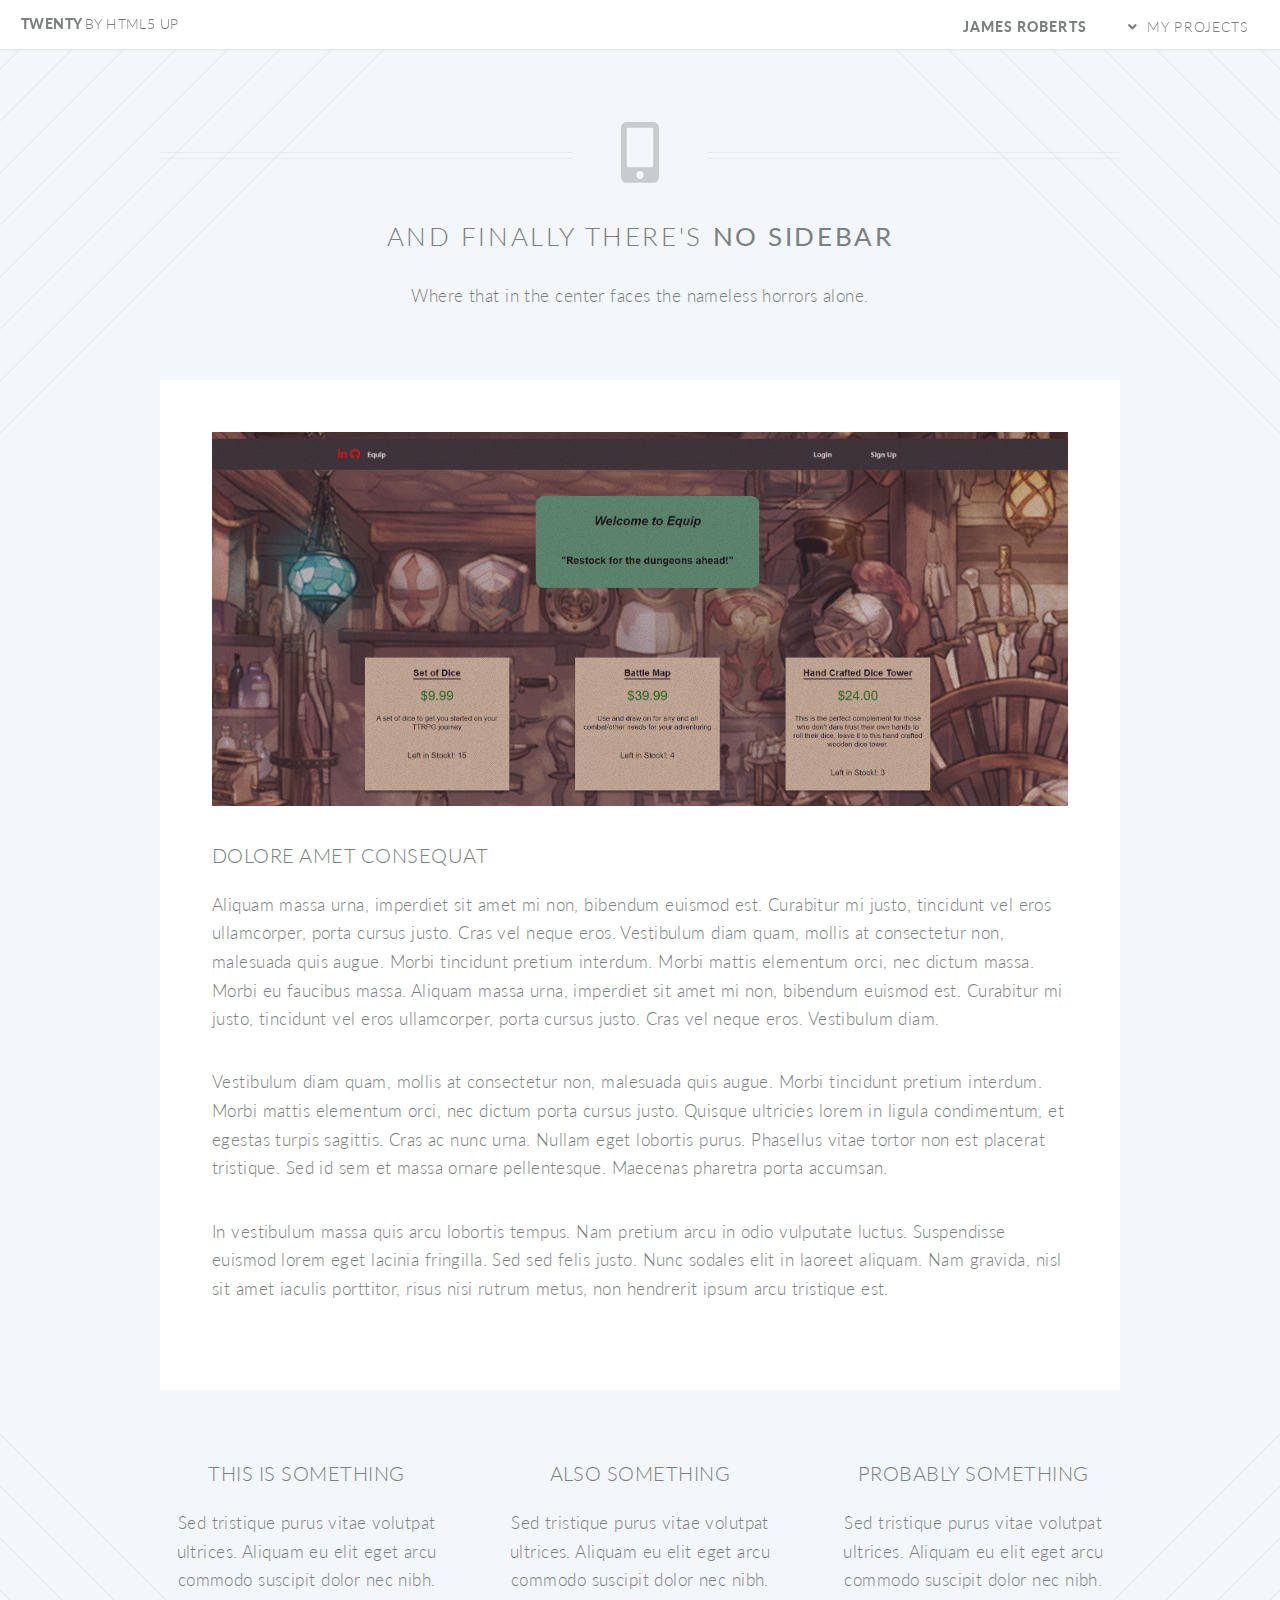
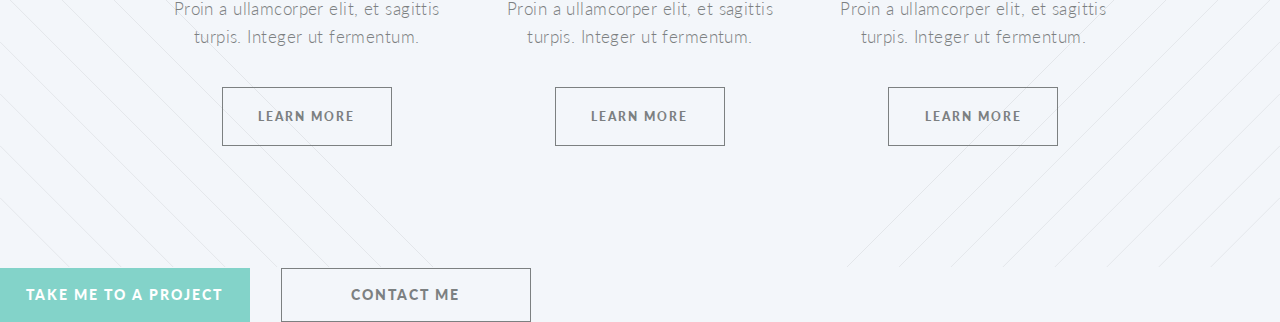
==== cinema.html @ b9b2fec4 "another page and one page info" ====
<!DOCTYPE HTML>
<!--
	Twenty by HTML5 UP
	html5up.net | @ajlkn
	Free for personal and commercial use under the CCA 3.0 license (html5up.net/license)
-->
<html>
	<head>
		<title>No Sidebar - Twenty by HTML5 UP</title>
		<meta charset="utf-8" />
		<meta name="viewport" content="width=device-width, initial-scale=1, user-scalable=no" />
		<link rel="stylesheet" href="assets/css/main.css" />
		<noscript><link rel="stylesheet" href="assets/css/noscript.css" /></noscript>
	</head>
	<body class="no-sidebar is-preload">
		<div id="page-wrapper">

			<!-- Header -->
				<header id="header">
					<h1 id="logo"><a href="index.html">Twenty <span>by HTML5 UP</span></a></h1>
					<nav id="nav">
						<ul>
							<li class="current"><a href="index.html">James Roberts</a></li>
							<li class="submenu">
								<a href="#">My Projects</a>
								<ul>
									<li><a href="left-sidebar.html">Single Origin</a></li>
									<li><a href="right-sidebar.html">TidyNote</a></li>
									<li><a href="no-sidebar.html">Equip</a></li>
                                    <li><a href="cinema.html">Cinema Screamings</a></li>
									<li><a href="contact.html">Contact Me</a></li>
									<li class="submenu">
										<a href="#">Coming Soon</a>
										<ul>
											<li><a href="#">Sabrmetrics Project</a></li>
											<li><a href="#">Mobile App</a></li>
										</ul>
									</li>
								</ul>
							</li>
						</ul>
					</nav>
				</header>

			<!-- Main -->
				<article id="main">

					<header class="special container">
						<span class="icon solid fa-mobile-alt"></span>
						<h2>And finally there's <strong>No Sidebar</strong></h2>
						<p>Where that in the center faces the nameless horrors alone.</p>
					</header>

					<!-- One -->
						<section class="wrapper style4 container">

							<!-- Content -->
								<div class="content">
									<section>
										<a href="#" class="image featured"><img src="images/EQ-GETALL.PNG" alt="" /></a>
										<header>
											<h3>Dolore Amet Consequat</h3>
										</header>
										<p>Aliquam massa urna, imperdiet sit amet mi non, bibendum euismod est. Curabitur mi justo, tincidunt vel eros ullamcorper, porta cursus justo. Cras vel neque eros. Vestibulum diam quam, mollis at consectetur non, malesuada quis augue. Morbi tincidunt pretium interdum. Morbi mattis elementum orci, nec dictum massa. Morbi eu faucibus massa. Aliquam massa urna, imperdiet sit amet mi non, bibendum euismod est. Curabitur mi justo, tincidunt vel eros ullamcorper, porta cursus justo. Cras vel neque eros. Vestibulum diam.</p>
										<p>Vestibulum diam quam, mollis at consectetur non, malesuada quis augue. Morbi tincidunt pretium interdum. Morbi mattis elementum orci, nec dictum porta cursus justo. Quisque ultricies lorem in ligula condimentum, et egestas turpis sagittis. Cras ac nunc urna. Nullam eget lobortis purus. Phasellus vitae tortor non est placerat tristique. Sed id sem et massa ornare pellentesque. Maecenas pharetra porta accumsan. </p>
										<p>In vestibulum massa quis arcu lobortis tempus. Nam pretium arcu in odio vulputate luctus. Suspendisse euismod lorem eget lacinia fringilla. Sed sed felis justo. Nunc sodales elit in laoreet aliquam. Nam gravida, nisl sit amet iaculis porttitor, risus nisi rutrum metus, non hendrerit ipsum arcu tristique est.</p>
									</section>
								</div>

						</section>

					<!-- Two -->
						<section class="wrapper style1 container special">
							<div class="row">
								<div class="col-4 col-12-narrower">

									<section>
										<header>
											<h3>This is Something</h3>
										</header>
										<p>Sed tristique purus vitae volutpat ultrices. Aliquam eu elit eget arcu commodo suscipit dolor nec nibh. Proin a ullamcorper elit, et sagittis turpis. Integer ut fermentum.</p>
										<footer>
											<ul class="buttons">
												<li><a href="#" class="button small">Learn More</a></li>
											</ul>
										</footer>
									</section>

								</div>
								<div class="col-4 col-12-narrower">

									<section>
										<header>
											<h3>Also Something</h3>
										</header>
										<p>Sed tristique purus vitae volutpat ultrices. Aliquam eu elit eget arcu commodo suscipit dolor nec nibh. Proin a ullamcorper elit, et sagittis turpis. Integer ut fermentum.</p>
										<footer>
											<ul class="buttons">
												<li><a href="#" class="button small">Learn More</a></li>
											</ul>
										</footer>
									</section>

								</div>
								<div class="col-4 col-12-narrower">

									<section>
										<header>
											<h3>Probably Something</h3>
										</header>
										<p>Sed tristique purus vitae volutpat ultrices. Aliquam eu elit eget arcu commodo suscipit dolor nec nibh. Proin a ullamcorper elit, et sagittis turpis. Integer ut fermentum.</p>
										<footer>
											<ul class="buttons">
												<li><a href="#" class="button small">Learn More</a></li>
											</ul>
										</footer>
									</section>

								</div>
							</div>
						</section>

				</article>

			<!-- Footer -->
			<footer>
				<ul class="buttons">
					<li><a href="left-sidebar.html" class="button primary">Take Me To A Project</a></li>
					<li><a href="contact.html" class="button">Contact Me</a></li>
				</ul>
			</footer>

		</div>

		<!-- Scripts -->
			<script src="assets/js/jquery.min.js"></script>
			<script src="assets/js/jquery.dropotron.min.js"></script>
			<script src="assets/js/jquery.scrolly.min.js"></script>
			<script src="assets/js/jquery.scrollgress.min.js"></script>
			<script src="assets/js/jquery.scrollex.min.js"></script>
			<script src="assets/js/browser.min.js"></script>
			<script src="assets/js/breakpoints.min.js"></script>
			<script src="assets/js/util.js"></script>
			<script src="assets/js/main.js"></script>

	</body>
</html>
---- assets/css/main.css ----
@import url("fontawesome-all.min.css");
@import url("https://fonts.googleapis.com/css?family=Lato:300,400,900");

/*
	Twenty by HTML5 UP
	html5up.net | @ajlkn
	Free for personal and commercial use under the CCA 3.0 license (html5up.net/license)
*/

html, body, div, span, applet, object,
iframe, h1, h2, h3, h4, h5, h6, p, blockquote,
pre, a, abbr, acronym, address, big, cite,
code, del, dfn, em, img, ins, kbd, q, s, samp,
small, strike, strong, sub, sup, tt, var, b,
u, i, center, dl, dt, dd, ol, ul, li, fieldset,
form, label, legend, table, caption, tbody,
tfoot, thead, tr, th, td, article, aside,
canvas, details, embed, figure, figcaption,
footer, header, hgroup, menu, nav, output, ruby,
section, summary, time, mark, audio, video {
	margin: 0;
	padding: 0;
	border: 0;
	font-size: 100%;
	font: inherit;
	vertical-align: baseline;}

article, aside, details, figcaption, figure,
footer, header, hgroup, menu, nav, section {
	display: block;}

body {
	line-height: 1;
}

ol, ul {
	list-style: none;
}

blockquote, q {
	quotes: none;
}

	blockquote:before, blockquote:after, q:before, q:after {
		content: '';
		content: none;
	}

table {
	border-collapse: collapse;
	border-spacing: 0;
}

body {
	-webkit-text-size-adjust: none;
}

mark {
	background-color: transparent;
	color: inherit;
}

input::-moz-focus-inner {
	border: 0;
	padding: 0;
}

input, select, textarea {
	-moz-appearance: none;
	-webkit-appearance: none;
	-ms-appearance: none;
	appearance: none;
}

/* Basic */

	html {
		box-sizing: border-box;
	}

	*, *:before, *:after {
		box-sizing: inherit;
	}

	body {
		background: #f3f6fa;
	}

		body.is-preload *, body.is-preload *:before, body.is-preload *:after {
			-moz-animation: none !important;
			-webkit-animation: none !important;
			-ms-animation: none !important;
			animation: none !important;
			-moz-transition: none !important;
			-webkit-transition: none !important;
			-ms-transition: none !important;
			transition: none !important;
		}

	body, input, select, textarea {
		color: #7c8081;
		font-family: 'Lato', sans-serif;
		font-size: 15pt;
		font-weight: 300;
		letter-spacing: 0.025em;
		line-height: 1.75em;
	}

	a {
		-moz-transition: color 0.2s ease-in-out, border-color 0.2s ease-in-out, background-color 0.2s ease-in-out;
		-webkit-transition: color 0.2s ease-in-out, border-color 0.2s ease-in-out, background-color 0.2s ease-in-out;
		-ms-transition: color 0.2s ease-in-out, border-color 0.2s ease-in-out, background-color 0.2s ease-in-out;
		transition: color 0.2s ease-in-out, border-color 0.2s ease-in-out, background-color 0.2s ease-in-out;
		color: #3fb1a3;
		text-decoration: none;
		border-bottom: dotted 1px;
	}

		a:hover {
			border-bottom-color: transparent;
		}

	strong, b {
		font-weight: 400;
	}

	p, ul, ol, dl, table, blockquote {
		margin: 0 0 2em 0;
	}

	h1, h2, h3, h4, h5, h6 {
		color: inherit;
		font-weight: 300;
		line-height: 1.75em;
		margin-bottom: 1em;
		text-transform: uppercase;
	}

		h1 a, h2 a, h3 a, h4 a, h5 a, h6 a {
			color: inherit;
			text-decoration: none;
			border: 0;
		}

	h2 {
		font-size: 1.5em;
		letter-spacing: 0.1em;
	}

	h3 {
		font-size: 1.15em;
		letter-spacing: 0.025em;
	}

	sub {
		font-size: 0.8em;
		position: relative;
		top: 0.5em;
	}

	sup {
		font-size: 0.8em;
		position: relative;
		top: -0.5em;
	}

	hr {
		border-top: solid 1px rgba(124, 128, 129, 0.2);
		border: 0;
		margin-bottom: 1.5em;
	}

	blockquote {
		border-left: solid 0.5em rgba(124, 128, 129, 0.2);
		font-style: italic;
		padding: 1em 0 1em 2em;
	}

/* Container */

	.container {
		margin: 0 auto;
		max-width: 100%;
		width: 1400px;
	}

		.container.medium {
			width: 1050px;
		}

		@media screen and (max-width: 1680px) {

			.container {
				width: 1200px;
			}

				.container.medium {
					width: 900px;
				}

		}

		@media screen and (max-width: 1280px) {

			.container {
				width: 960px;
			}

				.container.medium {
					width: 735px;
				}

		}

		@media screen and (max-width: 980px) {

			.container {
				width: 95%;
			}

				.container.medium {
					width: 71.25%;
				}

		}

		@media screen and (max-width: 840px) {

			.container {
				width: 95%;
			}

				.container.medium {
					width: 95%;
				}

		}

		@media screen and (max-width: 736px) {

			.container {
				width: 100%;
			}

				.container.medium {
					width: 100%;
				}

		}

/* Row */

	.row {
		display: flex;
		flex-wrap: wrap;
		box-sizing: border-box;
		align-items: stretch;
	}

		.row > * {
			box-sizing: border-box;
		}

		.row.gtr-uniform > * > :last-child {
			margin-bottom: 0;
		}

		.row.aln-left {
			justify-content: flex-start;
		}

		.row.aln-center {
			justify-content: center;
		}

		.row.aln-right {
			justify-content: flex-end;
		}

		.row.aln-top {
			align-items: flex-start;
		}

		.row.aln-middle {
			align-items: center;
		}

		.row.aln-bottom {
			align-items: flex-end;
		}

		.row > .imp {
			order: -1;
		}

		.row > .col-1 {
			width: 8.33333%;
		}

		.row > .off-1 {
			margin-left: 8.33333%;
		}

		.row > .col-2 {
			width: 16.66667%;
		}

		.row > .off-2 {
			margin-left: 16.66667%;
		}

		.row > .col-3 {
			width: 25%;
		}

		.row > .off-3 {
			margin-left: 25%;
		}

		.row > .col-4 {
			width: 33.33333%;
		}

		.row > .off-4 {
			margin-left: 33.33333%;
		}

		.row > .col-5 {
			width: 41.66667%;
		}

		.row > .off-5 {
			margin-left: 41.66667%;
		}

		.row > .col-6 {
			width: 50%;
		}

		.row > .off-6 {
			margin-left: 50%;
		}

		.row > .col-7 {
			width: 58.33333%;
		}

		.row > .off-7 {
			margin-left: 58.33333%;
		}

		.row > .col-8 {
			width: 66.66667%;
		}

		.row > .off-8 {
			margin-left: 66.66667%;
		}

		.row > .col-9 {
			width: 75%;
		}

		.row > .off-9 {
			margin-left: 75%;
		}

		.row > .col-10 {
			width: 83.33333%;
		}

		.row > .off-10 {
			margin-left: 83.33333%;
		}

		.row > .col-11 {
			width: 91.66667%;
		}

		.row > .off-11 {
			margin-left: 91.66667%;
		}

		.row > .col-12 {
			width: 100%;
		}

		.row > .off-12 {
			margin-left: 100%;
		}

		.row.gtr-0 {
			margin-top: 0px;
			margin-left: 0px;
		}

			.row.gtr-0 > * {
				padding: 0px 0 0 0px;
			}

			.row.gtr-0.gtr-uniform {
				margin-top: 0px;
			}

				.row.gtr-0.gtr-uniform > * {
					padding-top: 0px;
				}

		.row.gtr-25 {
			margin-top: -12.5px;
			margin-left: -12.5px;
		}

			.row.gtr-25 > * {
				padding: 12.5px 0 0 12.5px;
			}

			.row.gtr-25.gtr-uniform {
				margin-top: -12.5px;
			}

				.row.gtr-25.gtr-uniform > * {
					padding-top: 12.5px;
				}

		.row.gtr-50 {
			margin-top: -25px;
			margin-left: -25px;
		}

			.row.gtr-50 > * {
				padding: 25px 0 0 25px;
			}

			.row.gtr-50.gtr-uniform {
				margin-top: -25px;
			}

				.row.gtr-50.gtr-uniform > * {
					padding-top: 25px;
				}

		.row {
			margin-top: -50px;
			margin-left: -50px;
		}

			.row > * {
				padding: 50px 0 0 50px;
			}

			.row.gtr-uniform {
				margin-top: -50px;
			}

				.row.gtr-uniform > * {
					padding-top: 50px;
				}

		.row.gtr-150 {
			margin-top: -75px;
			margin-left: -75px;
		}

			.row.gtr-150 > * {
				padding: 75px 0 0 75px;
			}

			.row.gtr-150.gtr-uniform {
				margin-top: -75px;
			}

				.row.gtr-150.gtr-uniform > * {
					padding-top: 75px;
				}

		.row.gtr-200 {
			margin-top: -100px;
			margin-left: -100px;
		}

			.row.gtr-200 > * {
				padding: 100px 0 0 100px;
			}

			.row.gtr-200.gtr-uniform {
				margin-top: -100px;
			}

				.row.gtr-200.gtr-uniform > * {
					padding-top: 100px;
				}

		@media screen and (max-width: 1680px) {

			.row {
				display: flex;
				flex-wrap: wrap;
				box-sizing: border-box;
				align-items: stretch;
			}

				.row > * {
					box-sizing: border-box;
				}

				.row.gtr-uniform > * > :last-child {
					margin-bottom: 0;
				}

				.row.aln-left {
					justify-content: flex-start;
				}

				.row.aln-center {
					justify-content: center;
				}

				.row.aln-right {
					justify-content: flex-end;
				}

				.row.aln-top {
					align-items: flex-start;
				}

				.row.aln-middle {
					align-items: center;
				}

				.row.aln-bottom {
					align-items: flex-end;
				}

				.row > .imp-wide {
					order: -1;
				}

				.row > .col-1-wide {
					width: 8.33333%;
				}

				.row > .off-1-wide {
					margin-left: 8.33333%;
				}

				.row > .col-2-wide {
					width: 16.66667%;
				}

				.row > .off-2-wide {
					margin-left: 16.66667%;
				}

				.row > .col-3-wide {
					width: 25%;
				}

				.row > .off-3-wide {
					margin-left: 25%;
				}

				.row > .col-4-wide {
					width: 33.33333%;
				}

				.row > .off-4-wide {
					margin-left: 33.33333%;
				}

				.row > .col-5-wide {
					width: 41.66667%;
				}

				.row > .off-5-wide {
					margin-left: 41.66667%;
				}

				.row > .col-6-wide {
					width: 50%;
				}

				.row > .off-6-wide {
					margin-left: 50%;
				}

				.row > .col-7-wide {
					width: 58.33333%;
				}

				.row > .off-7-wide {
					margin-left: 58.33333%;
				}

				.row > .col-8-wide {
					width: 66.66667%;
				}

				.row > .off-8-wide {
					margin-left: 66.66667%;
				}

				.row > .col-9-wide {
					width: 75%;
				}

				.row > .off-9-wide {
					margin-left: 75%;
				}

				.row > .col-10-wide {
					width: 83.33333%;
				}

				.row > .off-10-wide {
					margin-left: 83.33333%;
				}

				.row > .col-11-wide {
					width: 91.66667%;
				}

				.row > .off-11-wide {
					margin-left: 91.66667%;
				}

				.row > .col-12-wide {
					width: 100%;
				}

				.row > .off-12-wide {
					margin-left: 100%;
				}

				.row.gtr-0 {
					margin-top: 0px;
					margin-left: 0px;
				}

					.row.gtr-0 > * {
						padding: 0px 0 0 0px;
					}

					.row.gtr-0.gtr-uniform {
						margin-top: 0px;
					}

						.row.gtr-0.gtr-uniform > * {
							padding-top: 0px;
						}

				.row.gtr-25 {
					margin-top: -10px;
					margin-left: -10px;
				}

					.row.gtr-25 > * {
						padding: 10px 0 0 10px;
					}

					.row.gtr-25.gtr-uniform {
						margin-top: -10px;
					}

						.row.gtr-25.gtr-uniform > * {
							padding-top: 10px;
						}

				.row.gtr-50 {
					margin-top: -20px;
					margin-left: -20px;
				}

					.row.gtr-50 > * {
						padding: 20px 0 0 20px;
					}

					.row.gtr-50.gtr-uniform {
						margin-top: -20px;
					}

						.row.gtr-50.gtr-uniform > * {
							padding-top: 20px;
						}

				.row {
					margin-top: -40px;
					margin-left: -40px;
				}

					.row > * {
						padding: 40px 0 0 40px;
					}

					.row.gtr-uniform {
						margin-top: -40px;
					}

						.row.gtr-uniform > * {
							padding-top: 40px;
						}

				.row.gtr-150 {
					margin-top: -60px;
					margin-left: -60px;
				}

					.row.gtr-150 > * {
						padding: 60px 0 0 60px;
					}

					.row.gtr-150.gtr-uniform {
						margin-top: -60px;
					}

						.row.gtr-150.gtr-uniform > * {
							padding-top: 60px;
						}

				.row.gtr-200 {
					margin-top: -80px;
					margin-left: -80px;
				}

					.row.gtr-200 > * {
						padding: 80px 0 0 80px;
					}

					.row.gtr-200.gtr-uniform {
						margin-top: -80px;
					}

						.row.gtr-200.gtr-uniform > * {
							padding-top: 80px;
						}

		}

		@media screen and (max-width: 1280px) {

			.row {
				display: flex;
				flex-wrap: wrap;
				box-sizing: border-box;
				align-items: stretch;
			}

				.row > * {
					box-sizing: border-box;
				}

				.row.gtr-uniform > * > :last-child {
					margin-bottom: 0;
				}

				.row.aln-left {
					justify-content: flex-start;
				}

				.row.aln-center {
					justify-content: center;
				}

				.row.aln-right {
					justify-content: flex-end;
				}

				.row.aln-top {
					align-items: flex-start;
				}

				.row.aln-middle {
					align-items: center;
				}

				.row.aln-bottom {
					align-items: flex-end;
				}

				.row > .imp-normal {
					order: -1;
				}

				.row > .col-1-normal {
					width: 8.33333%;
				}

				.row > .off-1-normal {
					margin-left: 8.33333%;
				}

				.row > .col-2-normal {
					width: 16.66667%;
				}

				.row > .off-2-normal {
					margin-left: 16.66667%;
				}

				.row > .col-3-normal {
					width: 25%;
				}

				.row > .off-3-normal {
					margin-left: 25%;
				}

				.row > .col-4-normal {
					width: 33.33333%;
				}

				.row > .off-4-normal {
					margin-left: 33.33333%;
				}

				.row > .col-5-normal {
					width: 41.66667%;
				}

				.row > .off-5-normal {
					margin-left: 41.66667%;
				}

				.row > .col-6-normal {
					width: 50%;
				}

				.row > .off-6-normal {
					margin-left: 50%;
				}

				.row > .col-7-normal {
					width: 58.33333%;
				}

				.row > .off-7-normal {
					margin-left: 58.33333%;
				}

				.row > .col-8-normal {
					width: 66.66667%;
				}

				.row > .off-8-normal {
					margin-left: 66.66667%;
				}

				.row > .col-9-normal {
					width: 75%;
				}

				.row > .off-9-normal {
					margin-left: 75%;
				}

				.row > .col-10-normal {
					width: 83.33333%;
				}

				.row > .off-10-normal {
					margin-left: 83.33333%;
				}

				.row > .col-11-normal {
					width: 91.66667%;
				}

				.row > .off-11-normal {
					margin-left: 91.66667%;
				}

				.row > .col-12-normal {
					width: 100%;
				}

				.row > .off-12-normal {
					margin-left: 100%;
				}

				.row.gtr-0 {
					margin-top: 0px;
					margin-left: 0px;
				}

					.row.gtr-0 > * {
						padding: 0px 0 0 0px;
					}

					.row.gtr-0.gtr-uniform {
						margin-top: 0px;
					}

						.row.gtr-0.gtr-uniform > * {
							padding-top: 0px;
						}

				.row.gtr-25 {
					margin-top: -10px;
					margin-left: -10px;
				}

					.row.gtr-25 > * {
						padding: 10px 0 0 10px;
					}

					.row.gtr-25.gtr-uniform {
						margin-top: -10px;
					}

						.row.gtr-25.gtr-uniform > * {
							padding-top: 10px;
						}

				.row.gtr-50 {
					margin-top: -20px;
					margin-left: -20px;
				}

					.row.gtr-50 > * {
						padding: 20px 0 0 20px;
					}

					.row.gtr-50.gtr-uniform {
						margin-top: -20px;
					}

						.row.gtr-50.gtr-uniform > * {
							padding-top: 20px;
						}

				.row {
					margin-top: -40px;
					margin-left: -40px;
				}

					.row > * {
						padding: 40px 0 0 40px;
					}

					.row.gtr-uniform {
						margin-top: -40px;
					}

						.row.gtr-uniform > * {
							padding-top: 40px;
						}

				.row.gtr-150 {
					margin-top: -60px;
					margin-left: -60px;
				}

					.row.gtr-150 > * {
						padding: 60px 0 0 60px;
					}

					.row.gtr-150.gtr-uniform {
						margin-top: -60px;
					}

						.row.gtr-150.gtr-uniform > * {
							padding-top: 60px;
						}

				.row.gtr-200 {
					margin-top: -80px;
					margin-left: -80px;
				}

					.row.gtr-200 > * {
						padding: 80px 0 0 80px;
					}

					.row.gtr-200.gtr-uniform {
						margin-top: -80px;
					}

						.row.gtr-200.gtr-uniform > * {
							padding-top: 80px;
						}

		}

		@media screen and (max-width: 980px) {

			.row {
				display: flex;
				flex-wrap: wrap;
				box-sizing: border-box;
				align-items: stretch;
			}

				.row > * {
					box-sizing: border-box;
				}

				.row.gtr-uniform > * > :last-child {
					margin-bottom: 0;
				}

				.row.aln-left {
					justify-content: flex-start;
				}

				.row.aln-center {
					justify-content: center;
				}

				.row.aln-right {
					justify-content: flex-end;
				}

				.row.aln-top {
					align-items: flex-start;
				}

				.row.aln-middle {
					align-items: center;
				}

				.row.aln-bottom {
					align-items: flex-end;
				}

				.row > .imp-narrow {
					order: -1;
				}

				.row > .col-1-narrow {
					width: 8.33333%;
				}

				.row > .off-1-narrow {
					margin-left: 8.33333%;
				}

				.row > .col-2-narrow {
					width: 16.66667%;
				}

				.row > .off-2-narrow {
					margin-left: 16.66667%;
				}

				.row > .col-3-narrow {
					width: 25%;
				}

				.row > .off-3-narrow {
					margin-left: 25%;
				}

				.row > .col-4-narrow {
					width: 33.33333%;
				}

				.row > .off-4-narrow {
					margin-left: 33.33333%;
				}

				.row > .col-5-narrow {
					width: 41.66667%;
				}

				.row > .off-5-narrow {
					margin-left: 41.66667%;
				}

				.row > .col-6-narrow {
					width: 50%;
				}

				.row > .off-6-narrow {
					margin-left: 50%;
				}

				.row > .col-7-narrow {
					width: 58.33333%;
				}

				.row > .off-7-narrow {
					margin-left: 58.33333%;
				}

				.row > .col-8-narrow {
					width: 66.66667%;
				}

				.row > .off-8-narrow {
					margin-left: 66.66667%;
				}

				.row > .col-9-narrow {
					width: 75%;
				}

				.row > .off-9-narrow {
					margin-left: 75%;
				}

				.row > .col-10-narrow {
					width: 83.33333%;
				}

				.row > .off-10-narrow {
					margin-left: 83.33333%;
				}

				.row > .col-11-narrow {
					width: 91.66667%;
				}

				.row > .off-11-narrow {
					margin-left: 91.66667%;
				}

				.row > .col-12-narrow {
					width: 100%;
				}

				.row > .off-12-narrow {
					margin-left: 100%;
				}

				.row.gtr-0 {
					margin-top: 0px;
					margin-left: 0px;
				}

					.row.gtr-0 > * {
						padding: 0px 0 0 0px;
					}

					.row.gtr-0.gtr-uniform {
						margin-top: 0px;
					}

						.row.gtr-0.gtr-uniform > * {
							padding-top: 0px;
						}

				.row.gtr-25 {
					margin-top: -7.5px;
					margin-left: -7.5px;
				}

					.row.gtr-25 > * {
						padding: 7.5px 0 0 7.5px;
					}

					.row.gtr-25.gtr-uniform {
						margin-top: -7.5px;
					}

						.row.gtr-25.gtr-uniform > * {
							padding-top: 7.5px;
						}

				.row.gtr-50 {
					margin-top: -15px;
					margin-left: -15px;
				}

					.row.gtr-50 > * {
						padding: 15px 0 0 15px;
					}

					.row.gtr-50.gtr-uniform {
						margin-top: -15px;
					}

						.row.gtr-50.gtr-uniform > * {
							padding-top: 15px;
						}

				.row {
					margin-top: -30px;
					margin-left: -30px;
				}

					.row > * {
						padding: 30px 0 0 30px;
					}

					.row.gtr-uniform {
						margin-top: -30px;
					}

						.row.gtr-uniform > * {
							padding-top: 30px;
						}

				.row.gtr-150 {
					margin-top: -45px;
					margin-left: -45px;
				}

					.row.gtr-150 > * {
						padding: 45px 0 0 45px;
					}

					.row.gtr-150.gtr-uniform {
						margin-top: -45px;
					}

						.row.gtr-150.gtr-uniform > * {
							padding-top: 45px;
						}

				.row.gtr-200 {
					margin-top: -60px;
					margin-left: -60px;
				}

					.row.gtr-200 > * {
						padding: 60px 0 0 60px;
					}

					.row.gtr-200.gtr-uniform {
						margin-top: -60px;
					}

						.row.gtr-200.gtr-uniform > * {
							padding-top: 60px;
						}

		}

		@media screen and (max-width: 840px) {

			.row {
				display: flex;
				flex-wrap: wrap;
				box-sizing: border-box;
				align-items: stretch;
			}

				.row > * {
					box-sizing: border-box;
				}

				.row.gtr-uniform > * > :last-child {
					margin-bottom: 0;
				}

				.row.aln-left {
					justify-content: flex-start;
				}

				.row.aln-center {
					justify-content: center;
				}

				.row.aln-right {
					justify-content: flex-end;
				}

				.row.aln-top {
					align-items: flex-start;
				}

				.row.aln-middle {
					align-items: center;
				}

				.row.aln-bottom {
					align-items: flex-end;
				}

				.row > .imp-narrower {
					order: -1;
				}

				.row > .col-1-narrower {
					width: 8.33333%;
				}

				.row > .off-1-narrower {
					margin-left: 8.33333%;
				}

				.row > .col-2-narrower {
					width: 16.66667%;
				}

				.row > .off-2-narrower {
					margin-left: 16.66667%;
				}

				.row > .col-3-narrower {
					width: 25%;
				}

				.row > .off-3-narrower {
					margin-left: 25%;
				}

				.row > .col-4-narrower {
					width: 33.33333%;
				}

				.row > .off-4-narrower {
					margin-left: 33.33333%;
				}

				.row > .col-5-narrower {
					width: 41.66667%;
				}

				.row > .off-5-narrower {
					margin-left: 41.66667%;
				}

				.row > .col-6-narrower {
					width: 50%;
				}

				.row > .off-6-narrower {
					margin-left: 50%;
				}

				.row > .col-7-narrower {
					width: 58.33333%;
				}

				.row > .off-7-narrower {
					margin-left: 58.33333%;
				}

				.row > .col-8-narrower {
					width: 66.66667%;
				}

				.row > .off-8-narrower {
					margin-left: 66.66667%;
				}

				.row > .col-9-narrower {
					width: 75%;
				}

				.row > .off-9-narrower {
					margin-left: 75%;
				}

				.row > .col-10-narrower {
					width: 83.33333%;
				}

				.row > .off-10-narrower {
					margin-left: 83.33333%;
				}

				.row > .col-11-narrower {
					width: 91.66667%;
				}

				.row > .off-11-narrower {
					margin-left: 91.66667%;
				}

				.row > .col-12-narrower {
					width: 100%;
				}

				.row > .off-12-narrower {
					margin-left: 100%;
				}

				.row.gtr-0 {
					margin-top: 0px;
					margin-left: 0px;
				}

					.row.gtr-0 > * {
						padding: 0px 0 0 0px;
					}

					.row.gtr-0.gtr-uniform {
						margin-top: 0px;
					}

						.row.gtr-0.gtr-uniform > * {
							padding-top: 0px;
						}

				.row.gtr-25 {
					margin-top: -7.5px;
					margin-left: -7.5px;
				}

					.row.gtr-25 > * {
						padding: 7.5px 0 0 7.5px;
					}

					.row.gtr-25.gtr-uniform {
						margin-top: -7.5px;
					}

						.row.gtr-25.gtr-uniform > * {
							padding-top: 7.5px;
						}

				.row.gtr-50 {
					margin-top: -15px;
					margin-left: -15px;
				}

					.row.gtr-50 > * {
						padding: 15px 0 0 15px;
					}

					.row.gtr-50.gtr-uniform {
						margin-top: -15px;
					}

						.row.gtr-50.gtr-uniform > * {
							padding-top: 15px;
						}

				.row {
					margin-top: -30px;
					margin-left: -30px;
				}

					.row > * {
						padding: 30px 0 0 30px;
					}

					.row.gtr-uniform {
						margin-top: -30px;
					}

						.row.gtr-uniform > * {
							padding-top: 30px;
						}

				.row.gtr-150 {
					margin-top: -45px;
					margin-left: -45px;
				}

					.row.gtr-150 > * {
						padding: 45px 0 0 45px;
					}

					.row.gtr-150.gtr-uniform {
						margin-top: -45px;
					}

						.row.gtr-150.gtr-uniform > * {
							padding-top: 45px;
						}

				.row.gtr-200 {
					margin-top: -60px;
					margin-left: -60px;
				}

					.row.gtr-200 > * {
						padding: 60px 0 0 60px;
					}

					.row.gtr-200.gtr-uniform {
						margin-top: -60px;
					}

						.row.gtr-200.gtr-uniform > * {
							padding-top: 60px;
						}

		}

		@media screen and (max-width: 736px) {

			.row {
				display: flex;
				flex-wrap: wrap;
				box-sizing: border-box;
				align-items: stretch;
			}

				.row > * {
					box-sizing: border-box;
				}

				.row.gtr-uniform > * > :last-child {
					margin-bottom: 0;
				}

				.row.aln-left {
					justify-content: flex-start;
				}

				.row.aln-center {
					justify-content: center;
				}

				.row.aln-right {
					justify-content: flex-end;
				}

				.row.aln-top {
					align-items: flex-start;
				}

				.row.aln-middle {
					align-items: center;
				}

				.row.aln-bottom {
					align-items: flex-end;
				}

				.row > .imp-mobile {
					order: -1;
				}

				.row > .col-1-mobile {
					width: 8.33333%;
				}

				.row > .off-1-mobile {
					margin-left: 8.33333%;
				}

				.row > .col-2-mobile {
					width: 16.66667%;
				}

				.row > .off-2-mobile {
					margin-left: 16.66667%;
				}

				.row > .col-3-mobile {
					width: 25%;
				}

				.row > .off-3-mobile {
					margin-left: 25%;
				}

				.row > .col-4-mobile {
					width: 33.33333%;
				}

				.row > .off-4-mobile {
					margin-left: 33.33333%;
				}

				.row > .col-5-mobile {
					width: 41.66667%;
				}

				.row > .off-5-mobile {
					margin-left: 41.66667%;
				}

				.row > .col-6-mobile {
					width: 50%;
				}

				.row > .off-6-mobile {
					margin-left: 50%;
				}

				.row > .col-7-mobile {
					width: 58.33333%;
				}

				.row > .off-7-mobile {
					margin-left: 58.33333%;
				}

				.row > .col-8-mobile {
					width: 66.66667%;
				}

				.row > .off-8-mobile {
					margin-left: 66.66667%;
				}

				.row > .col-9-mobile {
					width: 75%;
				}

				.row > .off-9-mobile {
					margin-left: 75%;
				}

				.row > .col-10-mobile {
					width: 83.33333%;
				}

				.row > .off-10-mobile {
					margin-left: 83.33333%;
				}

				.row > .col-11-mobile {
					width: 91.66667%;
				}

				.row > .off-11-mobile {
					margin-left: 91.66667%;
				}

				.row > .col-12-mobile {
					width: 100%;
				}

				.row > .off-12-mobile {
					margin-left: 100%;
				}

				.row.gtr-0 {
					margin-top: 0px;
					margin-left: 0px;
				}

					.row.gtr-0 > * {
						padding: 0px 0 0 0px;
					}

					.row.gtr-0.gtr-uniform {
						margin-top: 0px;
					}

						.row.gtr-0.gtr-uniform > * {
							padding-top: 0px;
						}

				.row.gtr-25 {
					margin-top: -7.5px;
					margin-left: -7.5px;
				}

					.row.gtr-25 > * {
						padding: 7.5px 0 0 7.5px;
					}

					.row.gtr-25.gtr-uniform {
						margin-top: -7.5px;
					}

						.row.gtr-25.gtr-uniform > * {
							padding-top: 7.5px;
						}

				.row.gtr-50 {
					margin-top: -15px;
					margin-left: -15px;
				}

					.row.gtr-50 > * {
						padding: 15px 0 0 15px;
					}

					.row.gtr-50.gtr-uniform {
						margin-top: -15px;
					}

						.row.gtr-50.gtr-uniform > * {
							padding-top: 15px;
						}

				.row {
					margin-top: -30px;
					margin-left: -30px;
				}

					.row > * {
						padding: 30px 0 0 30px;
					}

					.row.gtr-uniform {
						margin-top: -30px;
					}

						.row.gtr-uniform > * {
							padding-top: 30px;
						}

				.row.gtr-150 {
					margin-top: -45px;
					margin-left: -45px;
				}

					.row.gtr-150 > * {
						padding: 45px 0 0 45px;
					}

					.row.gtr-150.gtr-uniform {
						margin-top: -45px;
					}

						.row.gtr-150.gtr-uniform > * {
							padding-top: 45px;
						}

				.row.gtr-200 {
					margin-top: -60px;
					margin-left: -60px;
				}

					.row.gtr-200 > * {
						padding: 60px 0 0 60px;
					}

					.row.gtr-200.gtr-uniform {
						margin-top: -60px;
					}

						.row.gtr-200.gtr-uniform > * {
							padding-top: 60px;
						}

		}

/* Section/Article */

	section.special, article.special {
		text-align: center;
	}

	header.major {
		padding-bottom: 2em;
	}

	header.special {
		margin-bottom: 5em;
		padding-top: 7em;
		position: relative;
		text-align: center;
	}

		header.special:before, header.special:after {
			border-bottom: solid 1.5px;
			border-top: solid 1.5px;
			content: '';
			height: 7px;
			opacity: 0.1;
			position: absolute;
			top: 1.75em;
			width: 43%;
		}

		header.special:before {
			left: 0;
		}

		header.special:after {
			right: 0;
		}

		header.special h2 {
			margin-bottom: 0;
		}

		header.special h2 + p {
			margin-bottom: 0;
			padding-top: 1.5em;
		}

		header.special .icon {
			cursor: default;
			height: 7em;
			left: 0;
			position: absolute;
			text-align: center;
			top: 1em;
			width: 100%;
		}

			header.special .icon:before {
				font-size: 3.5em;
				opacity: 0.35;
			}

	footer > :last-child {
		margin-bottom: 0;
	}

	footer.major {
		padding-top: 3em;
	}

/* Form */

	input[type="text"],
	input[type="password"],
	input[type="email"],
	textarea {
		-moz-transition: background-color 0.2s ease-in-out, border-color 0.2s ease-in-out;
		-webkit-transition: background-color 0.2s ease-in-out, border-color 0.2s ease-in-out;
		-ms-transition: background-color 0.2s ease-in-out, border-color 0.2s ease-in-out;
		transition: background-color 0.2s ease-in-out, border-color 0.2s ease-in-out;
		-moz-appearance: none;
		-webkit-appearance: none;
		-ms-appearance: none;
		appearance: none;
		background: none;
		border: solid 1px rgba(124, 128, 129, 0.2);
		border-radius: 0;
		color: inherit;
		display: block;
		padding: 0.75em;
		text-decoration: none;
		width: 100%;
		outline: 0;
	}

		input[type="text"]:focus,
		input[type="password"]:focus,
		input[type="email"]:focus,
		textarea:focus {
			border-color: #83d3c9;
		}

	input[type="text"],
	input[type="password"],
	input[type="email"] {
		line-height: 1em;
	}

	::-webkit-input-placeholder {
		color: inherit;
		opacity: 0.5;
		position: relative;
		top: 3px;
	}

	:-moz-placeholder {
		color: inherit;
		opacity: 0.5;
	}

	::-moz-placeholder {
		color: inherit;
		opacity: 0.5;
	}

	:-ms-input-placeholder {
		color: inherit;
		opacity: 0.5;
	}

/* Image */

	.image {
		border: 0;
		position: relative;
	}

		.image:before {
			background: url("images/overlay.png");
			content: '';
			height: 100%;
			left: 0;
			position: absolute;
			top: 0;
			width: 100%;
		}

		.image.fit {
			display: block;
		}

			.image.fit img {
				display: block;
				width: 100%;
			}

		.image.featured {
			display: block;
			margin: 0 0 2em 0;
		}

			.image.featured img {
				display: block;
				width: 100%;
			}

/* Icon */

	.icon {
		text-decoration: none;
		position: relative;
	}

		.icon:before {
			-moz-osx-font-smoothing: grayscale;
			-webkit-font-smoothing: antialiased;
			display: inline-block;
			font-style: normal;
			font-variant: normal;
			text-rendering: auto;
			line-height: 1;
			text-transform: none !important;
			font-family: 'Font Awesome 5 Free';
			font-weight: 400;
		}

		.icon.solid:before {
			font-weight: 900;
		}

		.icon:before {
			line-height: inherit;
		}

		.icon.brands:before {
			font-family: 'Font Awesome 5 Brands';
		}

		.icon.circle {
			-moz-transition: all 0.2s ease-in-out;
			-webkit-transition: all 0.2s ease-in-out;
			-ms-transition: all 0.2s ease-in-out;
			transition: all 0.2s ease-in-out;
			border: 0;
			border-radius: 100%;
			display: inline-block;
			font-size: 1.25em;
			height: 2.25em;
			left: 0;
			line-height: 2.25em;
			text-align: center;
			text-decoration: none;
			top: 0;
			width: 2.25em;
		}

			.icon.circle:hover {
				top: -0.2em;
			}

			.icon.circle.fa-twitter {
				background: #70aecd;
				color: #fff;
			}

				.icon.circle.fa-twitter:hover {
					background: #7fb7d2;
				}

			.icon.circle.fa-facebook-f {
				background: #7490c3;
				color: #fff;
			}

				.icon.circle.fa-facebook-f:hover {
					background: #829bc9;
				}

			.icon.circle.fa-google-plus-g {
				background: #db6b67;
				color: #fff;
			}

				.icon.circle.fa-google-plus-g:hover {
					background: #df7b77;
				}

			.icon.circle.fa-github {
				background: #dcad8b;
				color: #fff;
			}

				.icon.circle.fa-github:hover {
					background: #e1b89b;
				}

			.icon.circle.fa-dribbble {
				background: #da83ae;
				color: #fff;
			}

				.icon.circle.fa-dribbble:hover {
					background: #df93b8;
				}

		.icon.featured {
			cursor: default;
			display: block;
			margin: 0 0 1.5em 0;
			opacity: 0.35;
			text-align: center;
		}

			.icon.featured:before {
				font-size: 5em;
				line-height: 1em;
			}

		.icon > .label {
			display: none;
		}

/* List */

	ol {
		list-style: decimal;
		padding-left: 1.25em;
	}

		ol li {
			padding-left: 0.25em;
		}

	ul {
		list-style: disc;
		padding-left: 1em;
	}

		ul li {
			padding-left: 0.5em;
		}

/* Icons */

	ul.icons {
		list-style: none;
		padding-left: 0;
		cursor: default;
	}

		ul.icons li {
			display: inline-block;
			line-height: 1em;
			padding-left: 0.5em;
		}

			ul.icons li:first-child {
				padding-left: 0;
			}

/* Featured Icons */

	ul.featured-icons {
		cursor: default;
		margin: -0.75em 0 0 0;
		opacity: 0.35;
		overflow: hidden;
		position: relative;
		list-style: none;
		padding-left: 0;
	}

		ul.featured-icons li {
			display: block;
			float: left;
			text-align: center;
			width: 50%;
			padding-left: 0;
			margin-bottom: 1em;
		}

			ul.featured-icons li .icon {
				display: inline-block;
				font-size: 5.5em;
				height: 1em;
				line-height: 1.5em;
				width: 1em;
			}

/* Buttons */

	ul.buttons {
		cursor: default;
		list-style: none;
		padding-left: 0;
	}

		ul.buttons:last-child {
			margin-bottom: 0;
		}

		ul.buttons li {
			display: inline-block;
			padding: 0 0 0 1.5em;
		}

			ul.buttons li:first-child {
				padding: 0;
			}

		ul.buttons.stacked li {
			display: block;
			padding: 1.5em 0 0 0;
		}

			ul.buttons.stacked li:first-child {
				padding: 0;
			}

/* Table */

	table {
		width: 100%;
	}

		table.default {
			width: 100%;
		}

			table.default tbody tr {
				border-bottom: solid 1px rgba(124, 128, 129, 0.2);
			}

			table.default td {
				padding: 0.5em 1em 0.5em 1em;
			}

			table.default th {
				font-weight: 400;
				padding: 0.5em 1em 0.5em 1em;
				text-align: left;
			}

			table.default thead {
				background: #7c8081;
				color: #fff;
			}

/* Button */

	input[type="button"],
	input[type="submit"],
	input[type="reset"],
	button,
	.button {
		-moz-appearance: none;
		-webkit-appearance: none;
		-ms-appearance: none;
		appearance: none;
		-moz-transition: color 0.2s ease-in-out, border-color 0.2s ease-in-out, background-color 0.2s ease-in-out;
		-webkit-transition: color 0.2s ease-in-out, border-color 0.2s ease-in-out, background-color 0.2s ease-in-out;
		-ms-transition: color 0.2s ease-in-out, border-color 0.2s ease-in-out, background-color 0.2s ease-in-out;
		transition: color 0.2s ease-in-out, border-color 0.2s ease-in-out, background-color 0.2s ease-in-out;
		background: none;
		border: solid 1px;
		border-radius: 0;
		color: inherit;
		cursor: pointer;
		display: inline-block;
		font-size: 0.8em;
		font-weight: 900;
		letter-spacing: 2px;
		min-width: 18em;
		padding: 0 0.75em;
		line-height: 3.75em;
		text-align: center;
		text-decoration: none;
		text-transform: uppercase;
	}

		input[type="button"]:hover,
		input[type="submit"]:hover,
		input[type="reset"]:hover,
		button:hover,
		.button:hover {
			background: rgba(188, 202, 206, 0.15);
			border-color: inherit;
		}

		input[type="button"].primary,
		input[type="submit"].primary,
		input[type="reset"].primary,
		button.primary,
		.button.primary {
			background: #83d3c9;
			border-color: #83d3c9;
			color: #fff !important;
		}

			input[type="button"].primary:hover,
			input[type="submit"].primary:hover,
			input[type="reset"].primary:hover,
			button.primary:hover,
			.button.primary:hover {
				background: #96dad1 !important;
				border-color: #96dad1 !important;
			}

		input[type="button"].fit,
		input[type="submit"].fit,
		input[type="reset"].fit,
		button.fit,
		.button.fit {
			width: 100%;
		}

		input[type="button"].small,
		input[type="submit"].small,
		input[type="reset"].small,
		button.small,
		.button.small {
			font-size: 0.7em;
			min-width: 14em;
			padding: 0.5em 0;
		}

/* Wrapper */

	.wrapper {
		margin-bottom: 5em;
		padding: 5em;
	}

		.wrapper.style1 {
			padding: 0;
		}

		.wrapper.style2 {
			background-color: #83d3c9;
			background-image: url("images/light-bl.svg"), url("images/light-br.svg");
			background-position: bottom left, bottom right;
			background-repeat: no-repeat, no-repeat;
			background-size: 25em, 25em;
			color: #fff;
		}

			.wrapper.style2 input[type="button"]:hover,
			.wrapper.style2 input[type="submit"]:hover,
			.wrapper.style2 input[type="reset"]:hover,
			.wrapper.style2 button:hover,
			.wrapper.style2 .button:hover {
				background: rgba(255, 255, 255, 0.15) !important;
			}

			.wrapper.style2 input[type="button"].primary,
			.wrapper.style2 input[type="submit"].primary,
			.wrapper.style2 input[type="reset"].primary,
			.wrapper.style2 button.primary,
			.wrapper.style2 .button.primary {
				background: #fff;
				border-color: #fff;
				color: #83d3c9 !important;
			}

				.wrapper.style2 input[type="button"].primary:hover,
				.wrapper.style2 input[type="submit"].primary:hover,
				.wrapper.style2 input[type="reset"].primary:hover,
				.wrapper.style2 button.primary:hover,
				.wrapper.style2 .button.primary:hover {
					border-color: inherit !important;
					color: #fff !important;
				}

		.wrapper.style3 {
			background: #fff;
			color: inherit;
		}

		.wrapper.style4 {
			background: #fff;
			color: inherit;
			padding: 4em;
		}

/* Header */

	@-moz-keyframes reveal-header {
		0% {
			top: -5em;
		}

		100% {
			top: 0;
		}
	}

	@-webkit-keyframes reveal-header {
		0% {
			top: -5em;
		}

		100% {
			top: 0;
		}
	}

	@-ms-keyframes reveal-header {
		0% {
			top: -5em;
		}

		100% {
			top: 0;
		}
	}

	@keyframes reveal-header {
		0% {
			top: -5em;
		}

		100% {
			top: 0;
		}
	}

	#header {
		background: #fff;
		box-shadow: 0 1px 2px 0 rgba(0, 0, 0, 0.075);
		color: inherit;
		cursor: default;
		font-size: 0.8em;
		left: 0;
		padding: 1em 1.5em;
		position: fixed;
		top: 0;
		width: 100%;
		z-index: 10000;
	}

		#header h1 {
			font-weight: 900;
			margin: 0;
		}

			#header h1 span {
				font-weight: 300;
			}

		#header nav {
			letter-spacing: 0.075em;
			position: absolute;
			right: 1.5em;
			text-transform: uppercase;
			top: 0.75em;
		}

			#header nav ul {
				list-style: none;
				padding-left: 0;
			}

				#header nav ul li {
					display: inline-block;
					margin-left: 1.5em;
					padding-left: 0;
				}

					#header nav ul li > ul {
						display: none;
					}

					#header nav ul li a {
						border: solid 1px transparent;
						color: inherit;
						display: inline-block;
						line-height: 1em;
						padding: 0.6em 0.75em;
						text-decoration: none;
					}

					#header nav ul li input[type="button"],
					#header nav ul li input[type="submit"],
					#header nav ul li input[type="reset"],
					#header nav ul li button,
					#header nav ul li .button {
						font-size: 1em;
						min-width: 0;
						width: auto;
					}

					#header nav ul li.submenu > a {
						text-decoration: none;
					}

						#header nav ul li.submenu > a:before {
							-moz-osx-font-smoothing: grayscale;
							-webkit-font-smoothing: antialiased;
							display: inline-block;
							font-style: normal;
							font-variant: normal;
							text-rendering: auto;
							line-height: 1;
							text-transform: none !important;
							font-family: 'Font Awesome 5 Free';
							font-weight: 900;
						}

						#header nav ul li.submenu > a:before {
							content: '\f107';
							margin-right: 0.65em;
						}

					#header nav ul li.active > a, #header nav ul li:hover > a {
						-moz-transition: all 0.2s ease-in-out;
						-webkit-transition: all 0.2s ease-in-out;
						-ms-transition: all 0.2s ease-in-out;
						transition: all 0.2s ease-in-out;
						background: rgba(188, 202, 206, 0.15);
					}

					#header nav ul li.current > a {
						font-weight: 900;
					}

		#header.reveal {
			-moz-animation: reveal-header 0.5s;
			-webkit-animation: reveal-header 0.5s;
			-ms-animation: reveal-header 0.5s;
			animation: reveal-header 0.5s;
		}

		#header.alt {
			-moz-animation: none;
			-webkit-animation: none;
			-ms-animation: none;
			animation: none;
			background: transparent;
			box-shadow: none;
			color: #fff;
			padding: 2em 2.5em;
			position: absolute;
		}

			#header.alt nav {
				right: 2.5em;
				top: 1.75em;
			}

				#header.alt nav ul li.active > a, #header.alt nav ul li:hover > a {
					border: solid 1px;
				}

/* Dropotron */

	.dropotron {
		list-style: none;
		padding-left: 0;
		background: #fff;
		box-shadow: 0 1px 2px 0 rgba(0, 0, 0, 0.075);
		line-height: 2.25em;
		min-width: 13em;
		padding: 1em 0;
		text-transform: uppercase;
		margin-top: calc(-1em + 1px);
	}

		.dropotron.level-0 {
			font-size: 0.7em;
			font-weight: 400;
			margin-top: 1.5em;
		}

			.dropotron.level-0:before {
				border-bottom: solid 0.5em #fff;
				border-left: solid 0.5em transparent;
				border-right: solid 0.5em transparent;
				content: '';
				left: 0.75em;
				position: absolute;
				top: -0.45em;
			}

		.dropotron > li {
			border-top: solid 1px rgba(124, 128, 129, 0.2);
			padding-left: 0;
		}

			.dropotron > li > a {
				-moz-transition: none;
				-webkit-transition: none;
				-ms-transition: none;
				transition: none;
				color: inherit;
				text-decoration: none;
				padding: 0 1em;
				border: 0;
			}

			.dropotron > li:hover > a {
				background: #83d3c9;
				color: #fff;
			}

			.dropotron > li:first-child {
				border-top: 0;
			}

/* Banner */

	@-moz-keyframes reveal-banner {
		0% {
			opacity: 0;
		}

		100% {
			opacity: 1;
		}
	}

	@-webkit-keyframes reveal-banner {
		0% {
			opacity: 0;
		}

		100% {
			opacity: 1;
		}
	}

	@-ms-keyframes reveal-banner {
		0% {
			opacity: 0;
		}

		100% {
			opacity: 1;
		}
	}

	@keyframes reveal-banner {
		0% {
			opacity: 0;
		}

		100% {
			opacity: 1;
		}
	}

	#banner {
		background-attachment: scroll, scroll, scroll, fixed;
		background-color: #645862;
		background-image: url("images/light-bl.svg"), url("images/light-br.svg"), url("images/overlay.png"), url("../../images/banner.jpg");
		background-position: bottom left, bottom right, top left, top center;
		background-repeat: no-repeat, no-repeat, repeat, no-repeat;
		background-size: 25em, 25em, auto, cover;
		color: #fff;
		cursor: default;
		padding: 6em 0;
		text-align: center;
	}

		#banner .inner {
			-moz-animation: reveal-banner 1s 0.25s ease-in-out;
			-webkit-animation: reveal-banner 1s 0.25s ease-in-out;
			-ms-animation: reveal-banner 1s 0.25s ease-in-out;
			animation: reveal-banner 1s 0.25s ease-in-out;
			-moz-animation-fill-mode: forwards;
			-webkit-animation-fill-mode: forwards;
			-ms-animation-fill-mode: forwards;
			animation-fill-mode: forwards;
			background: rgba(52, 27, 43, 0.5);
			color: #fff;
			display: inline-block;
			opacity: 0;
			padding: 3em;
			text-align: center;
		}

			#banner .inner header {
				display: inline-block;
				border-bottom: solid 2px;
				border-top: solid 2px;
				margin: 0 0 2em 0;
				padding: 3px 0 3px 0;
			}

				#banner .inner header h2 {
					border-bottom: solid 2px;
					border-top: solid 2px;
					font-size: 2.5em;
					font-weight: 900;
					letter-spacing: 0.2em;
					margin: 0;
					padding-left: 0.05em;
					position: relative;
					text-transform: uppercase;
				}

			#banner .inner p {
				letter-spacing: 0.1em;
				margin: 0;
				text-transform: uppercase;
			}

				#banner .inner p a {
					color: inherit;
					font-weight: 400;
					text-decoration: none;
				}

			#banner .inner footer {
				margin: 2em 0 0 0;
			}

/* Main */

	#main {
		background-image: url("images/dark-tl.svg"), url("images/dark-tr.svg"), url("images/dark-bl.svg"), url("images/dark-br.svg");
		background-position: top left, top right, bottom left, bottom right;
		background-repeat: no-repeat;
		background-size: 25em;
		padding: 7em 0;
	}

		#main > :last-child {
			margin-bottom: 0;
		}

		#main .sidebar section {
			border-top: solid 1px rgba(124, 128, 129, 0.2);
			margin: 3em 0 0 0;
			padding: 3em 0 0 0;
		}

			#main .sidebar section:first-child {
				border-top: 0;
				padding-top: 0;
				margin-top: 0;
			}

	body.index #main {
		padding-top: 5em;
	}

/* CTA */

	#cta {
		background-attachment: scroll, scroll, scroll, fixed;
		background-color: #645862;
		background-image: url("images/light-tl.svg"), url("images/light-tr.svg"), url("images/overlay.png"), url("../../images/banner.jpg");
		background-position: top left, top right, top left, bottom center;
		background-repeat: no-repeat, no-repeat, repeat, no-repeat;
		background-size: 25em, 25em, auto, cover;
		color: #fff;
		padding: 5em;
		text-align: center;
	}

		#cta header {
			margin-bottom: 2em;
		}

/* Footer */

	#footer {
		background: #E8EEF4;
		color: #7c8081;
		padding: 5em 5em 10em 5em;
		text-align: center;
	}

		#footer .copyright {
			font-size: 0.8em;
			line-height: 1em;
		}

			#footer .copyright a {
				color: inherit;
			}

			#footer .copyright li {
				display: inline-block;
				margin-left: 1em;
				padding-left: 1em;
				border-left: dotted 1px;
			}

				#footer .copyright li:first-child {
					margin: 0;
					padding: 0;
					border: 0;
				}

/* Wide */

	@media screen and (max-width: 1680px) {

		/* Basic */

			body, input, select, textarea {
				font-size: 14pt;
			}

		/* Section/Article */

			header.special {
				padding-top: 5.5em;
				margin-bottom: 4em;
			}

	}

/* Normal */

	@media screen and (max-width: 1280px) {

		/* Basic */

			body, input, select, textarea {
				font-size: 13pt;
				letter-spacing: 0.025em;
				line-height: 1.65em;
			}

			h1, h2, h3, h4, h5, h6 {
				line-height: 1.5em;
			}

		/* Section/Article */

			header.major {
				padding-bottom: 1.5em;
			}

			footer.major {
				padding-top: 2em;
			}

		/* Wrapper */

			.wrapper {
				margin-bottom: 4em;
				padding: 4em 3em;
			}

				.wrapper.style4 {
					padding: 3em;
				}

		/* Header */

			#header nav ul li {
				margin-left: 1em;
			}

		/* Banner */

			#banner {
				background-attachment: scroll;
			}

		/* CTA */

			#cta {
				padding: 4em;
				background-attachment: scroll;
			}

		/* Footer */

			#footer {
				padding: 4em;
			}

	}

/* Narrow */

	@media screen and (max-width: 980px) {

		/* Basic */

			body, input, select, textarea {
				font-size: 13pt;
				letter-spacing: 0.025em;
				line-height: 1.5em;
			}

		/* Section/Article */

			header br {
				display: none;
			}

			header.major {
				padding-bottom: 1em;
			}

			header.special {
				padding-left: 2.5em;
				padding-right: 2.5em;
			}

			footer.major {
				padding-top: 1.5em;
			}

		/* Wrapper */

			.wrapper {
				margin-bottom: 3em;
				padding: 3em 2.5em;
			}

				.wrapper.special br {
					display: none;
				}

				.wrapper.style1 {
					padding: 0 2.5em;
				}

				.wrapper.style2 {
					background-size: 15em;
				}

				.wrapper.style4 {
					padding: 2.5em;
				}

		/* Banner */

			#banner {
				background-size: 15em, 15em, auto, cover;
			}

		/* Main */

			#main {
				background-size: 15em;
			}

		/* CTA */

			#cta {
				background-size: 15em, 15em, auto, cover;
				padding: 3em;
			}

	}

/* Narrower */

	#navPanel, #navButton {
		display: none;
	}

	@media screen and (max-width: 840px) {

		/* Basic */

			html, body {
				overflow-x: hidden;
			}

			header.major {
				padding-bottom: 0.25em;
			}

			header.special {
				margin-bottom: 4em;
				padding-top: 5em;
			}

				header.special:before, header.special:after {
					width: 40%;
				}

				header.special h2 + p {
					padding-top: 1.25em;
				}

		/* Section/Article */

			section {
				margin: 1em 0 1em 0;
			}

				section:first-child {
					margin-top: 0;
				}

		/* Button */

			input[type="button"].small,
			input[type="submit"].small,
			input[type="reset"].small,
			button.small,
			.button.small {
				font-size: 0.8em;
				min-width: 18em;
				padding: 0.75em 0;
			}

		/* Featured Icons */

			ul.featured-icons {
				margin: 0;
			}

				ul.featured-icons li {
					display: inline-block;
					float: none;
					width: auto;
				}

					ul.featured-icons li .icon {
						font-size: 4em;
						width: 1.25em;
					}

		/* Buttons */

			ul.buttons li {
				display: block;
				padding: 1em 0 0 0;
			}

		/* Header */

			#header {
				display: none;
			}

		/* Banner */

			#banner {
				margin: 0;
			}

		/* Wrapper */

			.wrapper.special-alt {
				text-align: center;
			}

			.wrapper.style4 {
				padding-bottom: 3em;
			}

		/* Main */

			#main {
				padding: 5em 0;
			}

				#main .sidebar {
					border-top: solid 1px rgba(124, 128, 129, 0.1);
					padding-top: 3em;
				}

					#main .sidebar section {
						border-top: 0;
						padding-top: 0;
					}

			body.index #main {
				padding-top: 4.5em;
			}

		/* CTA */

			#cta {
				margin: 0;
			}

		/* Footer */

			#footer {
				padding: 4em 1.5em;
			}

		/* Nav */

			#page-wrapper {
				-moz-backface-visibility: hidden;
				-webkit-backface-visibility: hidden;
				-ms-backface-visibility: hidden;
				backface-visibility: hidden;
				-moz-transition: -moz-transform 0.5s ease;
				-webkit-transition: -webkit-transform 0.5s ease;
				-ms-transition: -ms-transform 0.5s ease;
				transition: transform 0.5s ease;
				padding-bottom: 1px;
			}

			#navButton {
				-moz-backface-visibility: hidden;
				-webkit-backface-visibility: hidden;
				-ms-backface-visibility: hidden;
				backface-visibility: hidden;
				-moz-transition: -moz-transform 0.5s ease;
				-webkit-transition: -webkit-transform 0.5s ease;
				-ms-transition: -ms-transform 0.5s ease;
				transition: transform 0.5s ease;
				display: block;
				height: 60px;
				left: 0;
				position: fixed;
				top: 0;
				width: 100%;
				z-index: 10001;
			}

				#navButton .toggle {
					text-decoration: none;
					height: 60px;
					left: 0;
					position: absolute;
					text-align: center;
					top: 0;
					width: 100%;
					border: 0;
					outline: 0;
				}

					#navButton .toggle:before {
						-moz-osx-font-smoothing: grayscale;
						-webkit-font-smoothing: antialiased;
						display: inline-block;
						font-style: normal;
						font-variant: normal;
						text-rendering: auto;
						line-height: 1;
						text-transform: none !important;
						font-family: 'Font Awesome 5 Free';
						font-weight: 900;
					}

					#navButton .toggle:before {
						color: #fff;
						content: '\f0c9';
						font-size: 1em;
						height: 40px;
						left: 10px;
						line-height: 40px;
						opacity: 0.5;
						position: absolute;
						top: 11px;
						width: 60px;
						z-index: 1;
					}

					#navButton .toggle:after {
						background: rgba(163, 169, 170, 0.75);
						border-radius: 2px;
						content: '';
						height: 40px;
						left: 10px;
						position: absolute;
						top: 10px;
						width: 60px;
					}

			#navPanel {
				-moz-backface-visibility: hidden;
				-webkit-backface-visibility: hidden;
				-ms-backface-visibility: hidden;
				backface-visibility: hidden;
				-moz-transform: translateX(-275px);
				-webkit-transform: translateX(-275px);
				-ms-transform: translateX(-275px);
				transform: translateX(-275px);
				-moz-transition: -moz-transform 0.5s ease;
				-webkit-transition: -webkit-transform 0.5s ease;
				-ms-transition: -ms-transform 0.5s ease;
				transition: transform 0.5s ease;
				display: block;
				height: 100%;
				left: 0;
				overflow-y: auto;
				position: fixed;
				top: 0;
				width: 275px;
				z-index: 10002;
				background: #1c2021;
				color: #fff;
				font-size: 0.8em;
				letter-spacing: 0.075em;
				text-transform: uppercase;
				padding: 0.25em 0.75em 1em 0.75em;
			}

				#navPanel .link {
					border: 0;
					border-top: solid 1px rgba(255, 255, 255, 0.05);
					color: inherit;
					display: block;
					height: 3em;
					line-height: 3em;
					opacity: 0.75;
					text-decoration: none;
				}

					#navPanel .link.depth-0 {
						font-weight: 900;
					}

					#navPanel .link:first-child {
						border-top: 0;
					}

				#navPanel .indent-1 {
					display: inline-block;
					width: 1em;
				}

				#navPanel .indent-2 {
					display: inline-block;
					width: 2em;
				}

				#navPanel .indent-3 {
					display: inline-block;
					width: 3em;
				}

				#navPanel .indent-4 {
					display: inline-block;
					width: 4em;
				}

				#navPanel .indent-5 {
					display: inline-block;
					width: 5em;
				}

			body.navPanel-visible #page-wrapper {
				-moz-transform: translateX(275px);
				-webkit-transform: translateX(275px);
				-ms-transform: translateX(275px);
				transform: translateX(275px);
			}

			body.navPanel-visible #navButton {
				-moz-transform: translateX(275px);
				-webkit-transform: translateX(275px);
				-ms-transform: translateX(275px);
				transform: translateX(275px);
			}

			body.navPanel-visible #navPanel {
				-moz-transform: translateX(0);
				-webkit-transform: translateX(0);
				-ms-transform: translateX(0);
				transform: translateX(0);
			}

	}

/* Mobile */

	@media screen and (max-width: 736px) {

		/* Basic */

			body {
				min-width: 320px;
			}

			h2 {
				font-size: 1.25em;
				letter-spacing: 0.1em;
			}

			h3 {
				font-size: 1em;
				letter-spacing: 0.025em;
			}

			p {
				text-align: justify;
			}

		/* Section/Article */

			header {
				text-align: center;
			}

				header.major {
					padding-bottom: 0;
				}

				header.special {
					margin-bottom: 3em;
					padding-left: 1.5em;
					padding-right: 1.5em;
				}

					header.special:before, header.special:after {
						width: 38%;
					}

					header.special .icon {
						font-size: 0.75em;
						top: 1.5em;
					}

				header p {
					text-align: center;
				}

			footer.major {
				padding-top: 0;
			}

		/* Icon */

			.icon.circle {
				font-size: 1em;
			}

		/* Button */

			input[type="button"],
			input[type="submit"],
			input[type="reset"],
			button,
			.button {
				max-width: 20em;
				width: 100%;
			}

				input[type="button"].fit,
				input[type="submit"].fit,
				input[type="reset"].fit,
				button.fit,
				.button.fit {
					width: auto;
				}

		/* Icons */

			ul.icons li {
				padding-left: 0.25em;
			}

		/* Featured Icons */

			ul.featured-icons li .icon {
				width: 1.1em;
			}

		/* Buttons */

			ul.buttons {
				text-align: center;
			}

		/* Wrapper */

			.wrapper {
				margin-bottom: 2.5em;
				padding: 2.25em 1.5em;
			}

				.wrapper.special br {
					display: none;
				}

				.wrapper.style1 {
					padding: 0 1.5em;
				}

				.wrapper.style2 {
					background-size: 10em;
					padding: 2.25em 1.5em;
				}

				.wrapper.style4 {
					background-size: 10em;
					padding: 1.5em 1.5em 3em 1.5em;
				}

		/* Banner */

			#banner {
				background-size: 10em, 10em, auto, cover;
				padding: 6em 0;
			}

				#banner .inner {
					background: none;
					display: block;
					padding: 0 1.5em;
				}

					#banner .inner header h2 {
						font-size: 1.5em;
					}

					#banner .inner p {
						text-align: center;
					}

					#banner .inner br {
						display: none;
					}

		/* Main */

			#main {
				background-size: 10em;
				padding: 3.5em 0 2.5em 0;
			}

			body.index #main {
				padding: 2.5em 0 0 0;
			}

			body.contact #main {
				padding-bottom: 0;
			}

		/* CTA */

			#cta {
				background-size: 10em, 10em, auto, cover;
				padding: 3em 1.5em;
			}

		/* Footer */

			#footer {
				padding: 3em 1.5em;
			}

				#footer .copyright li {
					display: block;
					margin: 1em 0 0 0;
					padding: 0;
					border: 0;
				}

		/* Nav */

			#navButton .toggle:before {
				top: 8px;
				left: 8px;
				width: 50px;
				height: 34px;
				line-height: 34px;
			}

			#navButton .toggle:after {
				top: 8px;
				left: 8px;
				width: 50px;
				height: 34px;
			}

	}
---- assets/css/noscript.css ----
/*
	Twenty by HTML5 UP
	html5up.net | @ajlkn
	Free for personal and commercial use under the CCA 3.0 license (html5up.net/license)
*/

/* Banner */

	#banner .inner {
		opacity: 1;
	}
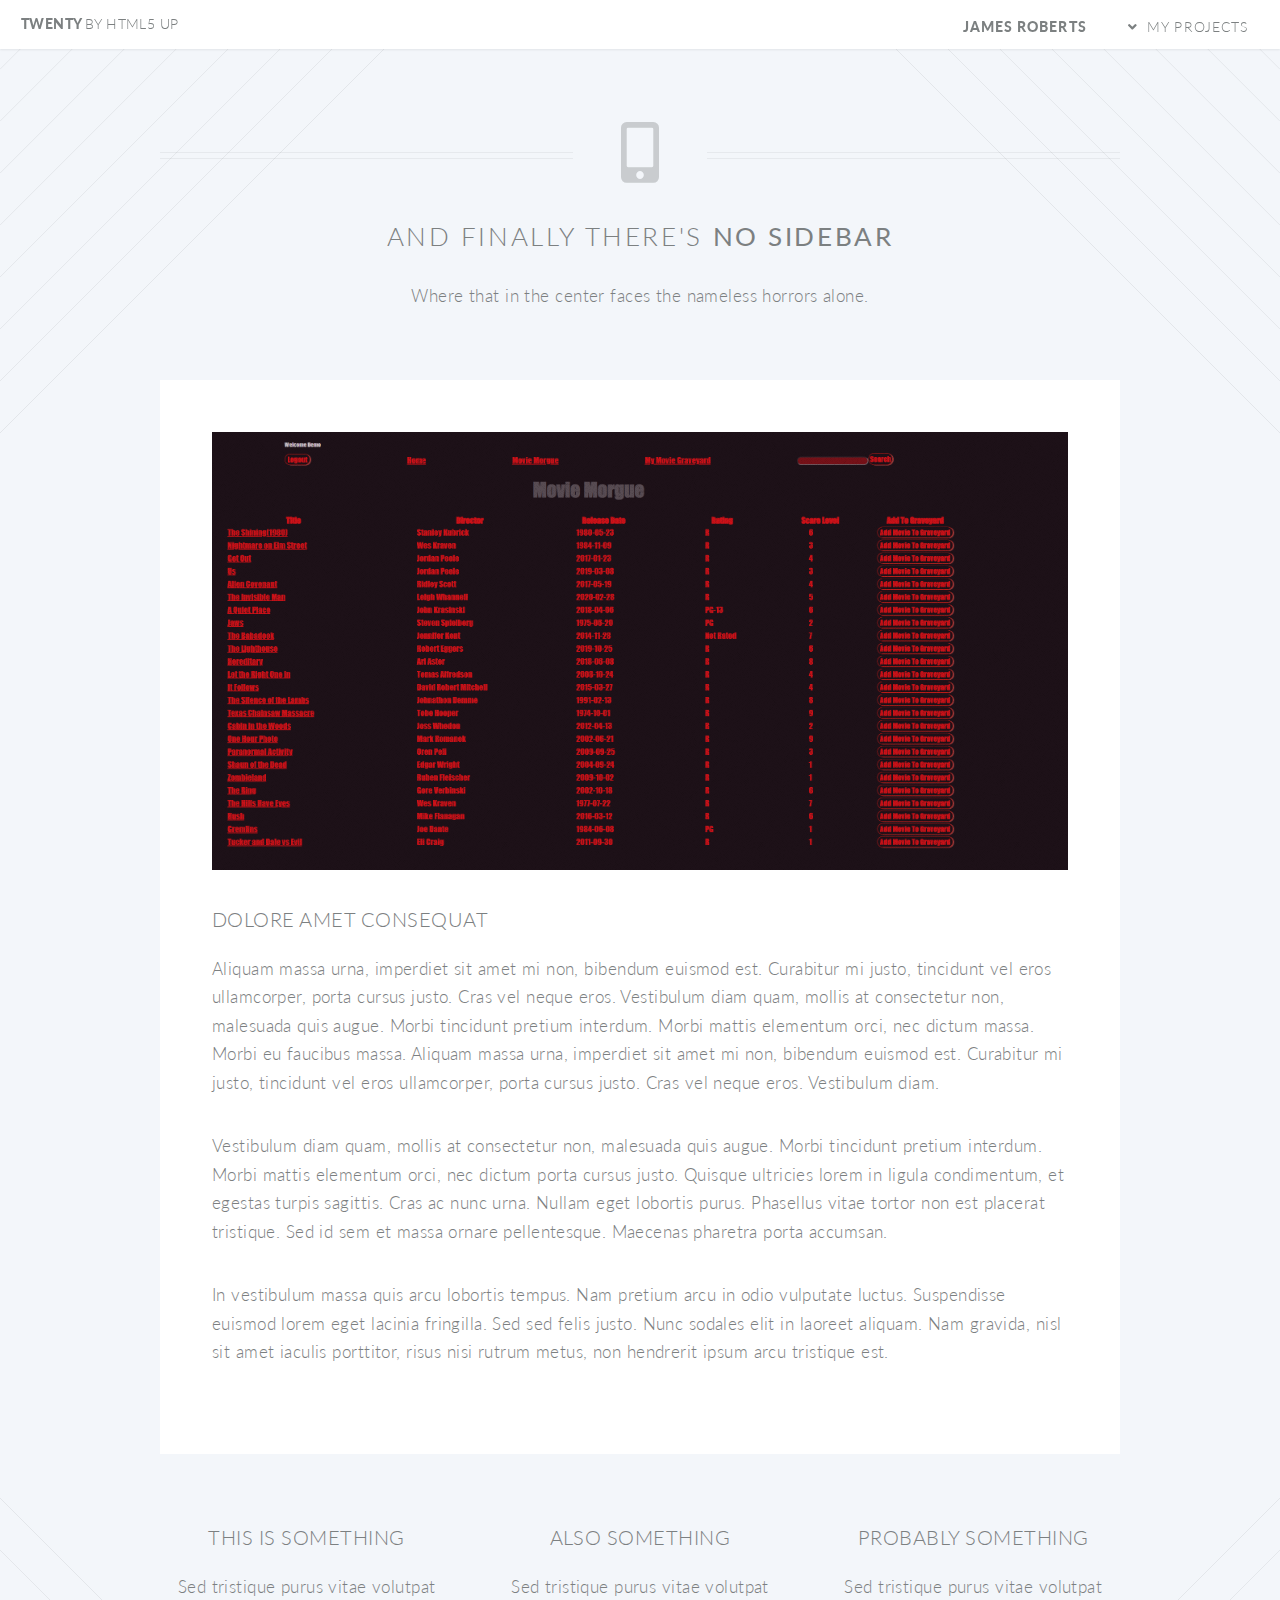
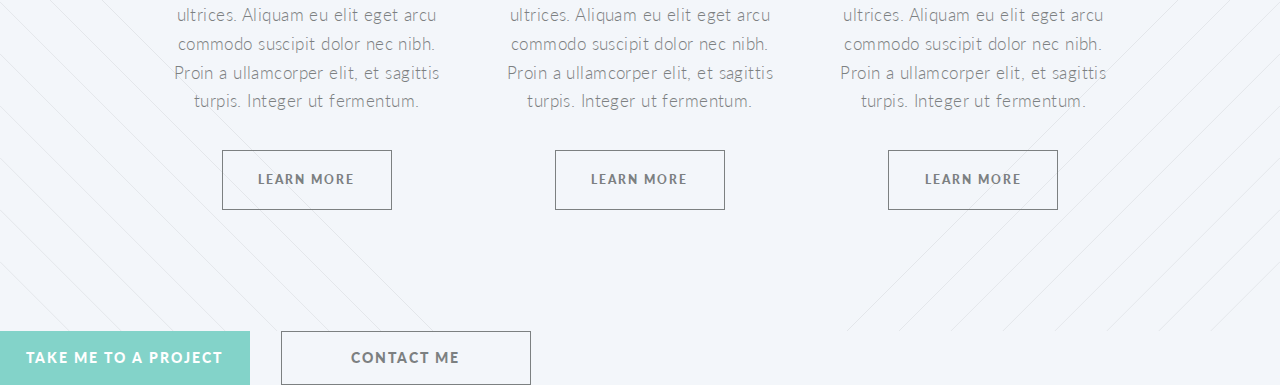
==== commit 166f556e: "onto next one" ====
--- a/cinema.html
+++ b/cinema.html
@@ -57,7 +57,7 @@
 							<!-- Content -->
 								<div class="content">
 									<section>
-										<a href="#" class="image featured"><img src="images/EQ-GETALL.PNG" alt="" /></a>
+										<a href="#" class="image featured"><img src="images/CS-Movies.PNG" alt="" /></a>
 										<header>
 											<h3>Dolore Amet Consequat</h3>
 										</header>
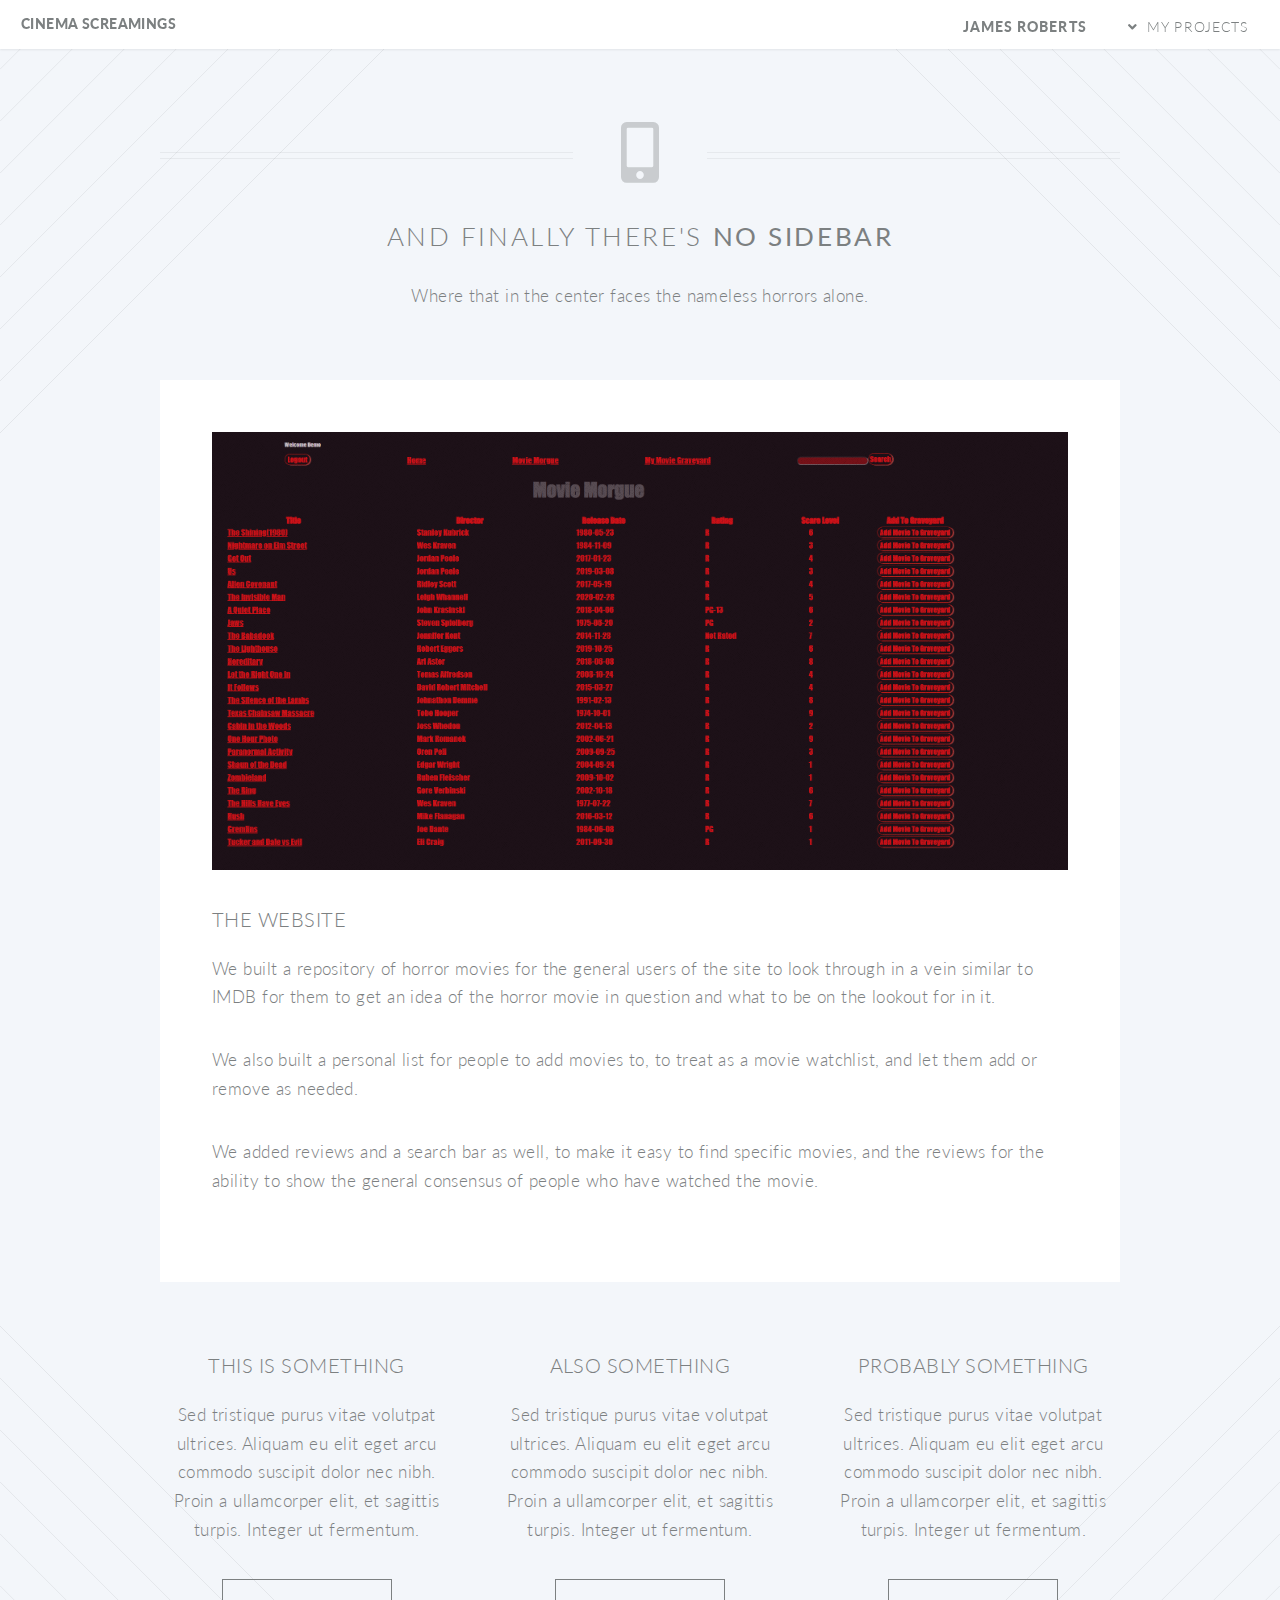
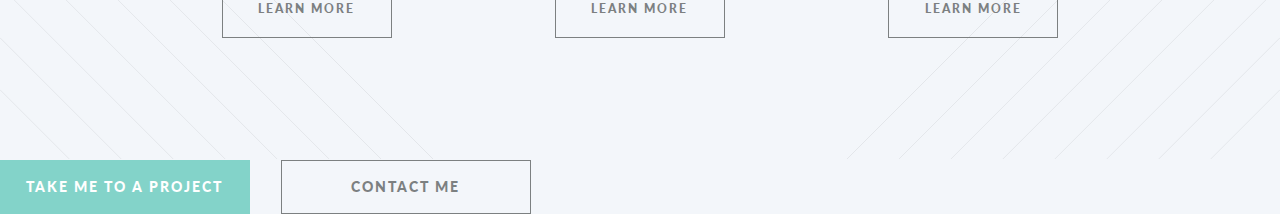
==== commit 0fe6fe93: "done" ====
--- a/cinema.html
+++ b/cinema.html
@@ -6,7 +6,7 @@
 -->
 <html>
 	<head>
-		<title>No Sidebar - Twenty by HTML5 UP</title>
+		<title>Cinema Screamings</title>
 		<meta charset="utf-8" />
 		<meta name="viewport" content="width=device-width, initial-scale=1, user-scalable=no" />
 		<link rel="stylesheet" href="assets/css/main.css" />
@@ -17,7 +17,7 @@
 
 			<!-- Header -->
 				<header id="header">
-					<h1 id="logo"><a href="index.html">Twenty <span>by HTML5 UP</span></a></h1>
+					<h1 id="logo"><a href="index.html">Cinema Screamings</a></h1>
 					<nav id="nav">
 						<ul>
 							<li class="current"><a href="index.html">James Roberts</a></li>
@@ -59,11 +59,11 @@
 									<section>
 										<a href="#" class="image featured"><img src="images/CS-Movies.PNG" alt="" /></a>
 										<header>
-											<h3>Dolore Amet Consequat</h3>
+											<h3>The Website</h3>
 										</header>
-										<p>Aliquam massa urna, imperdiet sit amet mi non, bibendum euismod est. Curabitur mi justo, tincidunt vel eros ullamcorper, porta cursus justo. Cras vel neque eros. Vestibulum diam quam, mollis at consectetur non, malesuada quis augue. Morbi tincidunt pretium interdum. Morbi mattis elementum orci, nec dictum massa. Morbi eu faucibus massa. Aliquam massa urna, imperdiet sit amet mi non, bibendum euismod est. Curabitur mi justo, tincidunt vel eros ullamcorper, porta cursus justo. Cras vel neque eros. Vestibulum diam.</p>
-										<p>Vestibulum diam quam, mollis at consectetur non, malesuada quis augue. Morbi tincidunt pretium interdum. Morbi mattis elementum orci, nec dictum porta cursus justo. Quisque ultricies lorem in ligula condimentum, et egestas turpis sagittis. Cras ac nunc urna. Nullam eget lobortis purus. Phasellus vitae tortor non est placerat tristique. Sed id sem et massa ornare pellentesque. Maecenas pharetra porta accumsan. </p>
-										<p>In vestibulum massa quis arcu lobortis tempus. Nam pretium arcu in odio vulputate luctus. Suspendisse euismod lorem eget lacinia fringilla. Sed sed felis justo. Nunc sodales elit in laoreet aliquam. Nam gravida, nisl sit amet iaculis porttitor, risus nisi rutrum metus, non hendrerit ipsum arcu tristique est.</p>
+										<p>We built a repository of horror movies for the general users of the site to look through in a vein similar to IMDB for them to get an idea of the horror movie in question and what to be on the lookout for in it.</p>
+										<p>We also built a personal list for people to add movies to, to treat as a movie watchlist, and let them add or remove as needed. </p>
+										<p>We added reviews and a search bar as well, to make it easy to find specific movies, and the reviews for the ability to show the general consensus of people who have watched the movie.</p>
 									</section>
 								</div>
 
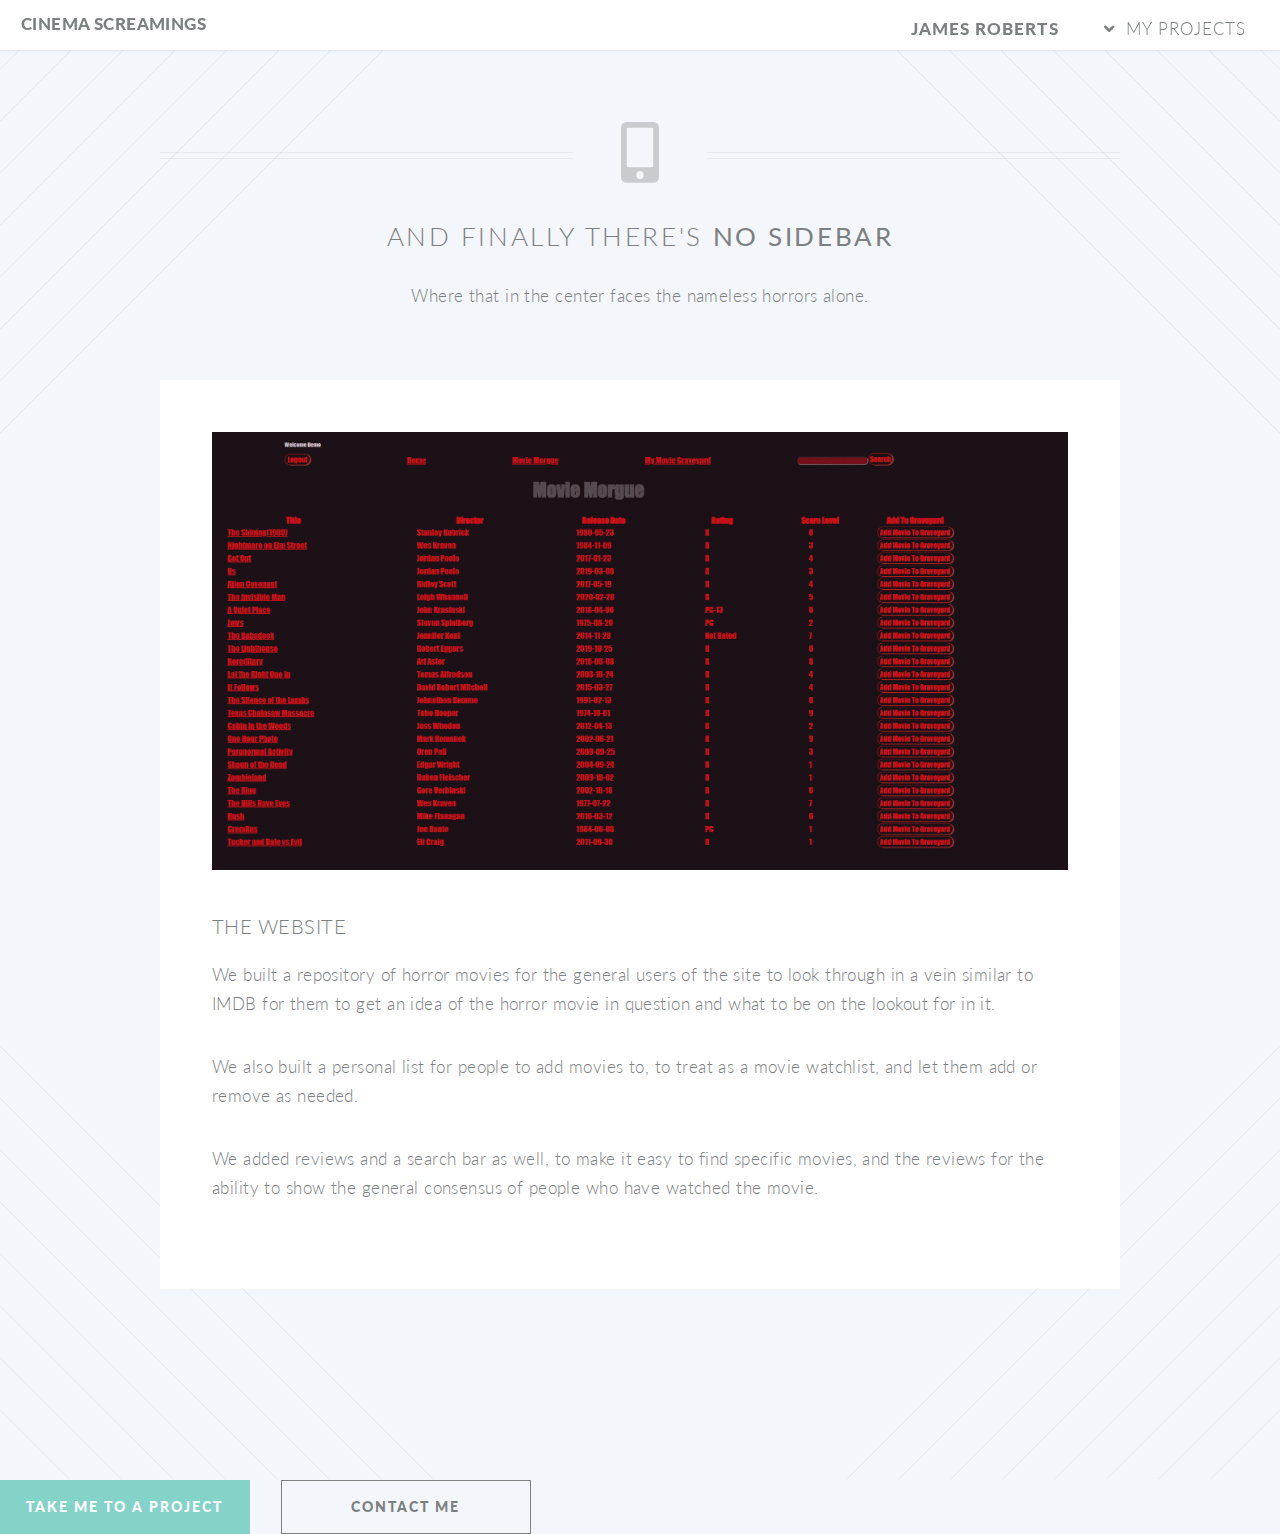
==== commit c023ee1c: "removed last issue" ====
--- a/cinema.html
+++ b/cinema.html
@@ -1,147 +1,147 @@
-<!DOCTYPE HTML>
-<!--
-	Twenty by HTML5 UP
-	html5up.net | @ajlkn
-	Free for personal and commercial use under the CCA 3.0 license (html5up.net/license)
--->
-<html>
-	<head>
-		<title>Cinema Screamings</title>
-		<meta charset="utf-8" />
-		<meta name="viewport" content="width=device-width, initial-scale=1, user-scalable=no" />
-		<link rel="stylesheet" href="assets/css/main.css" />
-		<noscript><link rel="stylesheet" href="assets/css/noscript.css" /></noscript>
-	</head>
-	<body class="no-sidebar is-preload">
-		<div id="page-wrapper">
-
-			<!-- Header -->
-				<header id="header">
-					<h1 id="logo"><a href="index.html">Cinema Screamings</a></h1>
-					<nav id="nav">
-						<ul>
-							<li class="current"><a href="index.html">James Roberts</a></li>
-							<li class="submenu">
-								<a href="#">My Projects</a>
-								<ul>
-									<li><a href="left-sidebar.html">Single Origin</a></li>
-									<li><a href="right-sidebar.html">TidyNote</a></li>
-									<li><a href="no-sidebar.html">Equip</a></li>
-                                    <li><a href="cinema.html">Cinema Screamings</a></li>
-									<li><a href="contact.html">Contact Me</a></li>
-									<li class="submenu">
-										<a href="#">Coming Soon</a>
-										<ul>
-											<li><a href="#">Sabrmetrics Project</a></li>
-											<li><a href="#">Mobile App</a></li>
-										</ul>
-									</li>
-								</ul>
-							</li>
-						</ul>
-					</nav>
-				</header>
-
-			<!-- Main -->
-				<article id="main">
-
-					<header class="special container">
-						<span class="icon solid fa-mobile-alt"></span>
-						<h2>And finally there's <strong>No Sidebar</strong></h2>
-						<p>Where that in the center faces the nameless horrors alone.</p>
-					</header>
-
-					<!-- One -->
-						<section class="wrapper style4 container">
-
-							<!-- Content -->
-								<div class="content">
-									<section>
-										<a href="#" class="image featured"><img src="images/CS-Movies.PNG" alt="" /></a>
-										<header>
-											<h3>The Website</h3>
-										</header>
-										<p>We built a repository of horror movies for the general users of the site to look through in a vein similar to IMDB for them to get an idea of the horror movie in question and what to be on the lookout for in it.</p>
-										<p>We also built a personal list for people to add movies to, to treat as a movie watchlist, and let them add or remove as needed. </p>
-										<p>We added reviews and a search bar as well, to make it easy to find specific movies, and the reviews for the ability to show the general consensus of people who have watched the movie.</p>
-									</section>
-								</div>
-
-						</section>
-
-					<!-- Two -->
-						<section class="wrapper style1 container special">
-							<div class="row">
-								<div class="col-4 col-12-narrower">
-
-									<section>
-										<header>
-											<h3>This is Something</h3>
-										</header>
-										<p>Sed tristique purus vitae volutpat ultrices. Aliquam eu elit eget arcu commodo suscipit dolor nec nibh. Proin a ullamcorper elit, et sagittis turpis. Integer ut fermentum.</p>
-										<footer>
-											<ul class="buttons">
-												<li><a href="#" class="button small">Learn More</a></li>
-											</ul>
-										</footer>
-									</section>
-
-								</div>
-								<div class="col-4 col-12-narrower">
-
-									<section>
-										<header>
-											<h3>Also Something</h3>
-										</header>
-										<p>Sed tristique purus vitae volutpat ultrices. Aliquam eu elit eget arcu commodo suscipit dolor nec nibh. Proin a ullamcorper elit, et sagittis turpis. Integer ut fermentum.</p>
-										<footer>
-											<ul class="buttons">
-												<li><a href="#" class="button small">Learn More</a></li>
-											</ul>
-										</footer>
-									</section>
-
-								</div>
-								<div class="col-4 col-12-narrower">
-
-									<section>
-										<header>
-											<h3>Probably Something</h3>
-										</header>
-										<p>Sed tristique purus vitae volutpat ultrices. Aliquam eu elit eget arcu commodo suscipit dolor nec nibh. Proin a ullamcorper elit, et sagittis turpis. Integer ut fermentum.</p>
-										<footer>
-											<ul class="buttons">
-												<li><a href="#" class="button small">Learn More</a></li>
-											</ul>
-										</footer>
-									</section>
-
-								</div>
-							</div>
-						</section>
-
-				</article>
-
-			<!-- Footer -->
-			<footer>
-				<ul class="buttons">
-					<li><a href="left-sidebar.html" class="button primary">Take Me To A Project</a></li>
-					<li><a href="contact.html" class="button">Contact Me</a></li>
-				</ul>
-			</footer>
-
-		</div>
-
-		<!-- Scripts -->
-			<script src="assets/js/jquery.min.js"></script>
-			<script src="assets/js/jquery.dropotron.min.js"></script>
-			<script src="assets/js/jquery.scrolly.min.js"></script>
-			<script src="assets/js/jquery.scrollgress.min.js"></script>
-			<script src="assets/js/jquery.scrollex.min.js"></script>
-			<script src="assets/js/browser.min.js"></script>
-			<script src="assets/js/breakpoints.min.js"></script>
-			<script src="assets/js/util.js"></script>
-			<script src="assets/js/main.js"></script>
-
-	</body>
-</html>
+<!DOCTYPE HTML>
+<!--
+	Twenty by HTML5 UP
+	html5up.net | @ajlkn
+	Free for personal and commercial use under the CCA 3.0 license (html5up.net/license)
+-->
+<html>
+	<head>
+		<title>Cinema Screamings</title>
+		<meta charset="utf-8" />
+		<meta name="viewport" content="width=device-width, initial-scale=1, user-scalable=no" />
+		<link rel="stylesheet" href="assets/css/main.css" />
+		<noscript><link rel="stylesheet" href="assets/css/noscript.css" /></noscript>
+	</head>
+	<body class="no-sidebar is-preload">
+		<div id="page-wrapper">
+
+			<!-- Header -->
+				<header id="header">
+					<h1 id="logo"><a href="index.html">Cinema Screamings</a></h1>
+					<nav id="nav">
+						<ul>
+							<li class="current"><a href="index.html">James Roberts</a></li>
+							<li class="submenu">
+								<a href="#">My Projects</a>
+								<ul>
+									<li><a href="left-sidebar.html">Single Origin</a></li>
+									<li><a href="right-sidebar.html">TidyNote</a></li>
+									<li><a href="no-sidebar.html">Equip</a></li>
+                                    <li><a href="cinema.html">Cinema Screamings</a></li>
+									<li><a href="contact.html">Contact Me</a></li>
+									<li class="submenu">
+										<a href="#">Coming Soon</a>
+										<ul>
+											<li><a href="#">Sabrmetrics Project</a></li>
+											<li><a href="#">Mobile App</a></li>
+										</ul>
+									</li>
+								</ul>
+							</li>
+						</ul>
+					</nav>
+				</header>
+
+			<!-- Main -->
+				<article id="main">
+
+					<header class="special container">
+						<span class="icon solid fa-mobile-alt"></span>
+						<h2>And finally there's <strong>No Sidebar</strong></h2>
+						<p>Where that in the center faces the nameless horrors alone.</p>
+					</header>
+
+					<!-- One -->
+						<section class="wrapper style4 container">
+
+							<!-- Content -->
+								<div class="content">
+									<section>
+										<a href="#" class="image featured"><img src="images/CS-Movies.PNG" alt="" /></a>
+										<header>
+											<h3>The Website</h3>
+										</header>
+										<p>We built a repository of horror movies for the general users of the site to look through in a vein similar to IMDB for them to get an idea of the horror movie in question and what to be on the lookout for in it.</p>
+										<p>We also built a personal list for people to add movies to, to treat as a movie watchlist, and let them add or remove as needed. </p>
+										<p>We added reviews and a search bar as well, to make it easy to find specific movies, and the reviews for the ability to show the general consensus of people who have watched the movie.</p>
+									</section>
+								</div>
+
+						</section>
+
+					<!-- Two -->
+						<section class="wrapper style1 container special">
+							<div class="row">
+								<div class="col-4 col-12-narrower">
+
+									<!-- <section>
+										<header>
+											<h3>This is Something</h3>
+										</header>
+										<p>Sed tristique purus vitae volutpat ultrices. Aliquam eu elit eget arcu commodo suscipit dolor nec nibh. Proin a ullamcorper elit, et sagittis turpis. Integer ut fermentum.</p>
+										<footer>
+											<ul class="buttons">
+												<li><a href="#" class="button small">Learn More</a></li>
+											</ul>
+										</footer>
+									</section>
+
+								</div>
+								<div class="col-4 col-12-narrower">
+
+									<section>
+										<header>
+											<h3>Also Something</h3>
+										</header>
+										<p>Sed tristique purus vitae volutpat ultrices. Aliquam eu elit eget arcu commodo suscipit dolor nec nibh. Proin a ullamcorper elit, et sagittis turpis. Integer ut fermentum.</p>
+										<footer>
+											<ul class="buttons">
+												<li><a href="#" class="button small">Learn More</a></li>
+											</ul>
+										</footer>
+									</section>
+
+								</div>
+								<div class="col-4 col-12-narrower">
+
+									<section>
+										<header>
+											<h3>Probably Something</h3>
+										</header>
+										<p>Sed tristique purus vitae volutpat ultrices. Aliquam eu elit eget arcu commodo suscipit dolor nec nibh. Proin a ullamcorper elit, et sagittis turpis. Integer ut fermentum.</p>
+										<footer>
+											<ul class="buttons">
+												<li><a href="#" class="button small">Learn More</a></li>
+											</ul>
+										</footer>
+									</section>
+
+								</div>
+							</div>
+						</section> -->
+
+				</article>
+
+			<!-- Footer -->
+			<footer>
+				<ul class="buttons">
+					<li><a href="left-sidebar.html" class="button primary">Take Me To A Project</a></li>
+					<li><a href="contact.html" class="button">Contact Me</a></li>
+				</ul>
+			</footer>
+
+		</div>
+
+		<!-- Scripts -->
+			<script src="assets/js/jquery.min.js"></script>
+			<script src="assets/js/jquery.dropotron.min.js"></script>
+			<script src="assets/js/jquery.scrolly.min.js"></script>
+			<script src="assets/js/jquery.scrollgress.min.js"></script>
+			<script src="assets/js/jquery.scrollex.min.js"></script>
+			<script src="assets/js/browser.min.js"></script>
+			<script src="assets/js/breakpoints.min.js"></script>
+			<script src="assets/js/util.js"></script>
+			<script src="assets/js/main.js"></script>
+
+	</body>
+</html>
--- a/assets/css/main.css
+++ b/assets/css/main.css
@@ -1,3341 +1,3342 @@
-@import url("fontawesome-all.min.css");
-@import url("https://fonts.googleapis.com/css?family=Lato:300,400,900");
-
-/*
-	Twenty by HTML5 UP
-	html5up.net | @ajlkn
-	Free for personal and commercial use under the CCA 3.0 license (html5up.net/license)
-*/
-
-html, body, div, span, applet, object,
-iframe, h1, h2, h3, h4, h5, h6, p, blockquote,
-pre, a, abbr, acronym, address, big, cite,
-code, del, dfn, em, img, ins, kbd, q, s, samp,
-small, strike, strong, sub, sup, tt, var, b,
-u, i, center, dl, dt, dd, ol, ul, li, fieldset,
-form, label, legend, table, caption, tbody,
-tfoot, thead, tr, th, td, article, aside,
-canvas, details, embed, figure, figcaption,
-footer, header, hgroup, menu, nav, output, ruby,
-section, summary, time, mark, audio, video {
-	margin: 0;
-	padding: 0;
-	border: 0;
-	font-size: 100%;
-	font: inherit;
-	vertical-align: baseline;}
-
-article, aside, details, figcaption, figure,
-footer, header, hgroup, menu, nav, section {
-	display: block;}
-
-body {
-	line-height: 1;
-}
-
-ol, ul {
-	list-style: none;
-}
-
-blockquote, q {
-	quotes: none;
-}
-
-	blockquote:before, blockquote:after, q:before, q:after {
-		content: '';
-		content: none;
-	}
-
-table {
-	border-collapse: collapse;
-	border-spacing: 0;
-}
-
-body {
-	-webkit-text-size-adjust: none;
-}
-
-mark {
-	background-color: transparent;
-	color: inherit;
-}
-
-input::-moz-focus-inner {
-	border: 0;
-	padding: 0;
-}
-
-input, select, textarea {
-	-moz-appearance: none;
-	-webkit-appearance: none;
-	-ms-appearance: none;
-	appearance: none;
-}
-
-/* Basic */
-
-	html {
-		box-sizing: border-box;
-	}
-
-	*, *:before, *:after {
-		box-sizing: inherit;
-	}
-
-	body {
-		background: #f3f6fa;
-	}
-
-		body.is-preload *, body.is-preload *:before, body.is-preload *:after {
-			-moz-animation: none !important;
-			-webkit-animation: none !important;
-			-ms-animation: none !important;
-			animation: none !important;
-			-moz-transition: none !important;
-			-webkit-transition: none !important;
-			-ms-transition: none !important;
-			transition: none !important;
-		}
-
-	body, input, select, textarea {
-		color: #7c8081;
-		font-family: 'Lato', sans-serif;
-		font-size: 15pt;
-		font-weight: 300;
-		letter-spacing: 0.025em;
-		line-height: 1.75em;
-	}
-
-	a {
-		-moz-transition: color 0.2s ease-in-out, border-color 0.2s ease-in-out, background-color 0.2s ease-in-out;
-		-webkit-transition: color 0.2s ease-in-out, border-color 0.2s ease-in-out, background-color 0.2s ease-in-out;
-		-ms-transition: color 0.2s ease-in-out, border-color 0.2s ease-in-out, background-color 0.2s ease-in-out;
-		transition: color 0.2s ease-in-out, border-color 0.2s ease-in-out, background-color 0.2s ease-in-out;
-		color: #3fb1a3;
-		text-decoration: none;
-		border-bottom: dotted 1px;
-	}
-
-		a:hover {
-			border-bottom-color: transparent;
-		}
-
-	strong, b {
-		font-weight: 400;
-	}
-
-	p, ul, ol, dl, table, blockquote {
-		margin: 0 0 2em 0;
-	}
-
-	h1, h2, h3, h4, h5, h6 {
-		color: inherit;
-		font-weight: 300;
-		line-height: 1.75em;
-		margin-bottom: 1em;
-		text-transform: uppercase;
-	}
-
-		h1 a, h2 a, h3 a, h4 a, h5 a, h6 a {
-			color: inherit;
-			text-decoration: none;
-			border: 0;
-		}
-
-	h2 {
-		font-size: 1.5em;
-		letter-spacing: 0.1em;
-	}
-
-	h3 {
-		font-size: 1.15em;
-		letter-spacing: 0.025em;
-	}
-
-	sub {
-		font-size: 0.8em;
-		position: relative;
-		top: 0.5em;
-	}
-
-	sup {
-		font-size: 0.8em;
-		position: relative;
-		top: -0.5em;
-	}
-
-	hr {
-		border-top: solid 1px rgba(124, 128, 129, 0.2);
-		border: 0;
-		margin-bottom: 1.5em;
-	}
-
-	blockquote {
-		border-left: solid 0.5em rgba(124, 128, 129, 0.2);
-		font-style: italic;
-		padding: 1em 0 1em 2em;
-	}
-
-/* Container */
-
-	.container {
-		margin: 0 auto;
-		max-width: 100%;
-		width: 1400px;
-	}
-
-		.container.medium {
-			width: 1050px;
-		}
-
-		@media screen and (max-width: 1680px) {
-
-			.container {
-				width: 1200px;
-			}
-
-				.container.medium {
-					width: 900px;
-				}
-
-		}
-
-		@media screen and (max-width: 1280px) {
-
-			.container {
-				width: 960px;
-			}
-
-				.container.medium {
-					width: 735px;
-				}
-
-		}
-
-		@media screen and (max-width: 980px) {
-
-			.container {
-				width: 95%;
-			}
-
-				.container.medium {
-					width: 71.25%;
-				}
-
-		}
-
-		@media screen and (max-width: 840px) {
-
-			.container {
-				width: 95%;
-			}
-
-				.container.medium {
-					width: 95%;
-				}
-
-		}
-
-		@media screen and (max-width: 736px) {
-
-			.container {
-				width: 100%;
-			}
-
-				.container.medium {
-					width: 100%;
-				}
-
-		}
-
-/* Row */
-
-	.row {
-		display: flex;
-		flex-wrap: wrap;
-		box-sizing: border-box;
-		align-items: stretch;
-	}
-
-		.row > * {
-			box-sizing: border-box;
-		}
-
-		.row.gtr-uniform > * > :last-child {
-			margin-bottom: 0;
-		}
-
-		.row.aln-left {
-			justify-content: flex-start;
-		}
-
-		.row.aln-center {
-			justify-content: center;
-		}
-
-		.row.aln-right {
-			justify-content: flex-end;
-		}
-
-		.row.aln-top {
-			align-items: flex-start;
-		}
-
-		.row.aln-middle {
-			align-items: center;
-		}
-
-		.row.aln-bottom {
-			align-items: flex-end;
-		}
-
-		.row > .imp {
-			order: -1;
-		}
-
-		.row > .col-1 {
-			width: 8.33333%;
-		}
-
-		.row > .off-1 {
-			margin-left: 8.33333%;
-		}
-
-		.row > .col-2 {
-			width: 16.66667%;
-		}
-
-		.row > .off-2 {
-			margin-left: 16.66667%;
-		}
-
-		.row > .col-3 {
-			width: 25%;
-		}
-
-		.row > .off-3 {
-			margin-left: 25%;
-		}
-
-		.row > .col-4 {
-			width: 33.33333%;
-		}
-
-		.row > .off-4 {
-			margin-left: 33.33333%;
-		}
-
-		.row > .col-5 {
-			width: 41.66667%;
-		}
-
-		.row > .off-5 {
-			margin-left: 41.66667%;
-		}
-
-		.row > .col-6 {
-			width: 50%;
-		}
-
-		.row > .off-6 {
-			margin-left: 50%;
-		}
-
-		.row > .col-7 {
-			width: 58.33333%;
-		}
-
-		.row > .off-7 {
-			margin-left: 58.33333%;
-		}
-
-		.row > .col-8 {
-			width: 66.66667%;
-		}
-
-		.row > .off-8 {
-			margin-left: 66.66667%;
-		}
-
-		.row > .col-9 {
-			width: 75%;
-		}
-
-		.row > .off-9 {
-			margin-left: 75%;
-		}
-
-		.row > .col-10 {
-			width: 83.33333%;
-		}
-
-		.row > .off-10 {
-			margin-left: 83.33333%;
-		}
-
-		.row > .col-11 {
-			width: 91.66667%;
-		}
-
-		.row > .off-11 {
-			margin-left: 91.66667%;
-		}
-
-		.row > .col-12 {
-			width: 100%;
-		}
-
-		.row > .off-12 {
-			margin-left: 100%;
-		}
-
-		.row.gtr-0 {
-			margin-top: 0px;
-			margin-left: 0px;
-		}
-
-			.row.gtr-0 > * {
-				padding: 0px 0 0 0px;
-			}
-
-			.row.gtr-0.gtr-uniform {
-				margin-top: 0px;
-			}
-
-				.row.gtr-0.gtr-uniform > * {
-					padding-top: 0px;
-				}
-
-		.row.gtr-25 {
-			margin-top: -12.5px;
-			margin-left: -12.5px;
-		}
-
-			.row.gtr-25 > * {
-				padding: 12.5px 0 0 12.5px;
-			}
-
-			.row.gtr-25.gtr-uniform {
-				margin-top: -12.5px;
-			}
-
-				.row.gtr-25.gtr-uniform > * {
-					padding-top: 12.5px;
-				}
-
-		.row.gtr-50 {
-			margin-top: -25px;
-			margin-left: -25px;
-		}
-
-			.row.gtr-50 > * {
-				padding: 25px 0 0 25px;
-			}
-
-			.row.gtr-50.gtr-uniform {
-				margin-top: -25px;
-			}
-
-				.row.gtr-50.gtr-uniform > * {
-					padding-top: 25px;
-				}
-
-		.row {
-			margin-top: -50px;
-			margin-left: -50px;
-		}
-
-			.row > * {
-				padding: 50px 0 0 50px;
-			}
-
-			.row.gtr-uniform {
-				margin-top: -50px;
-			}
-
-				.row.gtr-uniform > * {
-					padding-top: 50px;
-				}
-
-		.row.gtr-150 {
-			margin-top: -75px;
-			margin-left: -75px;
-		}
-
-			.row.gtr-150 > * {
-				padding: 75px 0 0 75px;
-			}
-
-			.row.gtr-150.gtr-uniform {
-				margin-top: -75px;
-			}
-
-				.row.gtr-150.gtr-uniform > * {
-					padding-top: 75px;
-				}
-
-		.row.gtr-200 {
-			margin-top: -100px;
-			margin-left: -100px;
-		}
-
-			.row.gtr-200 > * {
-				padding: 100px 0 0 100px;
-			}
-
-			.row.gtr-200.gtr-uniform {
-				margin-top: -100px;
-			}
-
-				.row.gtr-200.gtr-uniform > * {
-					padding-top: 100px;
-				}
-
-		@media screen and (max-width: 1680px) {
-
-			.row {
-				display: flex;
-				flex-wrap: wrap;
-				box-sizing: border-box;
-				align-items: stretch;
-			}
-
-				.row > * {
-					box-sizing: border-box;
-				}
-
-				.row.gtr-uniform > * > :last-child {
-					margin-bottom: 0;
-				}
-
-				.row.aln-left {
-					justify-content: flex-start;
-				}
-
-				.row.aln-center {
-					justify-content: center;
-				}
-
-				.row.aln-right {
-					justify-content: flex-end;
-				}
-
-				.row.aln-top {
-					align-items: flex-start;
-				}
-
-				.row.aln-middle {
-					align-items: center;
-				}
-
-				.row.aln-bottom {
-					align-items: flex-end;
-				}
-
-				.row > .imp-wide {
-					order: -1;
-				}
-
-				.row > .col-1-wide {
-					width: 8.33333%;
-				}
-
-				.row > .off-1-wide {
-					margin-left: 8.33333%;
-				}
-
-				.row > .col-2-wide {
-					width: 16.66667%;
-				}
-
-				.row > .off-2-wide {
-					margin-left: 16.66667%;
-				}
-
-				.row > .col-3-wide {
-					width: 25%;
-				}
-
-				.row > .off-3-wide {
-					margin-left: 25%;
-				}
-
-				.row > .col-4-wide {
-					width: 33.33333%;
-				}
-
-				.row > .off-4-wide {
-					margin-left: 33.33333%;
-				}
-
-				.row > .col-5-wide {
-					width: 41.66667%;
-				}
-
-				.row > .off-5-wide {
-					margin-left: 41.66667%;
-				}
-
-				.row > .col-6-wide {
-					width: 50%;
-				}
-
-				.row > .off-6-wide {
-					margin-left: 50%;
-				}
-
-				.row > .col-7-wide {
-					width: 58.33333%;
-				}
-
-				.row > .off-7-wide {
-					margin-left: 58.33333%;
-				}
-
-				.row > .col-8-wide {
-					width: 66.66667%;
-				}
-
-				.row > .off-8-wide {
-					margin-left: 66.66667%;
-				}
-
-				.row > .col-9-wide {
-					width: 75%;
-				}
-
-				.row > .off-9-wide {
-					margin-left: 75%;
-				}
-
-				.row > .col-10-wide {
-					width: 83.33333%;
-				}
-
-				.row > .off-10-wide {
-					margin-left: 83.33333%;
-				}
-
-				.row > .col-11-wide {
-					width: 91.66667%;
-				}
-
-				.row > .off-11-wide {
-					margin-left: 91.66667%;
-				}
-
-				.row > .col-12-wide {
-					width: 100%;
-				}
-
-				.row > .off-12-wide {
-					margin-left: 100%;
-				}
-
-				.row.gtr-0 {
-					margin-top: 0px;
-					margin-left: 0px;
-				}
-
-					.row.gtr-0 > * {
-						padding: 0px 0 0 0px;
-					}
-
-					.row.gtr-0.gtr-uniform {
-						margin-top: 0px;
-					}
-
-						.row.gtr-0.gtr-uniform > * {
-							padding-top: 0px;
-						}
-
-				.row.gtr-25 {
-					margin-top: -10px;
-					margin-left: -10px;
-				}
-
-					.row.gtr-25 > * {
-						padding: 10px 0 0 10px;
-					}
-
-					.row.gtr-25.gtr-uniform {
-						margin-top: -10px;
-					}
-
-						.row.gtr-25.gtr-uniform > * {
-							padding-top: 10px;
-						}
-
-				.row.gtr-50 {
-					margin-top: -20px;
-					margin-left: -20px;
-				}
-
-					.row.gtr-50 > * {
-						padding: 20px 0 0 20px;
-					}
-
-					.row.gtr-50.gtr-uniform {
-						margin-top: -20px;
-					}
-
-						.row.gtr-50.gtr-uniform > * {
-							padding-top: 20px;
-						}
-
-				.row {
-					margin-top: -40px;
-					margin-left: -40px;
-				}
-
-					.row > * {
-						padding: 40px 0 0 40px;
-					}
-
-					.row.gtr-uniform {
-						margin-top: -40px;
-					}
-
-						.row.gtr-uniform > * {
-							padding-top: 40px;
-						}
-
-				.row.gtr-150 {
-					margin-top: -60px;
-					margin-left: -60px;
-				}
-
-					.row.gtr-150 > * {
-						padding: 60px 0 0 60px;
-					}
-
-					.row.gtr-150.gtr-uniform {
-						margin-top: -60px;
-					}
-
-						.row.gtr-150.gtr-uniform > * {
-							padding-top: 60px;
-						}
-
-				.row.gtr-200 {
-					margin-top: -80px;
-					margin-left: -80px;
-				}
-
-					.row.gtr-200 > * {
-						padding: 80px 0 0 80px;
-					}
-
-					.row.gtr-200.gtr-uniform {
-						margin-top: -80px;
-					}
-
-						.row.gtr-200.gtr-uniform > * {
-							padding-top: 80px;
-						}
-
-		}
-
-		@media screen and (max-width: 1280px) {
-
-			.row {
-				display: flex;
-				flex-wrap: wrap;
-				box-sizing: border-box;
-				align-items: stretch;
-			}
-
-				.row > * {
-					box-sizing: border-box;
-				}
-
-				.row.gtr-uniform > * > :last-child {
-					margin-bottom: 0;
-				}
-
-				.row.aln-left {
-					justify-content: flex-start;
-				}
-
-				.row.aln-center {
-					justify-content: center;
-				}
-
-				.row.aln-right {
-					justify-content: flex-end;
-				}
-
-				.row.aln-top {
-					align-items: flex-start;
-				}
-
-				.row.aln-middle {
-					align-items: center;
-				}
-
-				.row.aln-bottom {
-					align-items: flex-end;
-				}
-
-				.row > .imp-normal {
-					order: -1;
-				}
-
-				.row > .col-1-normal {
-					width: 8.33333%;
-				}
-
-				.row > .off-1-normal {
-					margin-left: 8.33333%;
-				}
-
-				.row > .col-2-normal {
-					width: 16.66667%;
-				}
-
-				.row > .off-2-normal {
-					margin-left: 16.66667%;
-				}
-
-				.row > .col-3-normal {
-					width: 25%;
-				}
-
-				.row > .off-3-normal {
-					margin-left: 25%;
-				}
-
-				.row > .col-4-normal {
-					width: 33.33333%;
-				}
-
-				.row > .off-4-normal {
-					margin-left: 33.33333%;
-				}
-
-				.row > .col-5-normal {
-					width: 41.66667%;
-				}
-
-				.row > .off-5-normal {
-					margin-left: 41.66667%;
-				}
-
-				.row > .col-6-normal {
-					width: 50%;
-				}
-
-				.row > .off-6-normal {
-					margin-left: 50%;
-				}
-
-				.row > .col-7-normal {
-					width: 58.33333%;
-				}
-
-				.row > .off-7-normal {
-					margin-left: 58.33333%;
-				}
-
-				.row > .col-8-normal {
-					width: 66.66667%;
-				}
-
-				.row > .off-8-normal {
-					margin-left: 66.66667%;
-				}
-
-				.row > .col-9-normal {
-					width: 75%;
-				}
-
-				.row > .off-9-normal {
-					margin-left: 75%;
-				}
-
-				.row > .col-10-normal {
-					width: 83.33333%;
-				}
-
-				.row > .off-10-normal {
-					margin-left: 83.33333%;
-				}
-
-				.row > .col-11-normal {
-					width: 91.66667%;
-				}
-
-				.row > .off-11-normal {
-					margin-left: 91.66667%;
-				}
-
-				.row > .col-12-normal {
-					width: 100%;
-				}
-
-				.row > .off-12-normal {
-					margin-left: 100%;
-				}
-
-				.row.gtr-0 {
-					margin-top: 0px;
-					margin-left: 0px;
-				}
-
-					.row.gtr-0 > * {
-						padding: 0px 0 0 0px;
-					}
-
-					.row.gtr-0.gtr-uniform {
-						margin-top: 0px;
-					}
-
-						.row.gtr-0.gtr-uniform > * {
-							padding-top: 0px;
-						}
-
-				.row.gtr-25 {
-					margin-top: -10px;
-					margin-left: -10px;
-				}
-
-					.row.gtr-25 > * {
-						padding: 10px 0 0 10px;
-					}
-
-					.row.gtr-25.gtr-uniform {
-						margin-top: -10px;
-					}
-
-						.row.gtr-25.gtr-uniform > * {
-							padding-top: 10px;
-						}
-
-				.row.gtr-50 {
-					margin-top: -20px;
-					margin-left: -20px;
-				}
-
-					.row.gtr-50 > * {
-						padding: 20px 0 0 20px;
-					}
-
-					.row.gtr-50.gtr-uniform {
-						margin-top: -20px;
-					}
-
-						.row.gtr-50.gtr-uniform > * {
-							padding-top: 20px;
-						}
-
-				.row {
-					margin-top: -40px;
-					margin-left: -40px;
-				}
-
-					.row > * {
-						padding: 40px 0 0 40px;
-					}
-
-					.row.gtr-uniform {
-						margin-top: -40px;
-					}
-
-						.row.gtr-uniform > * {
-							padding-top: 40px;
-						}
-
-				.row.gtr-150 {
-					margin-top: -60px;
-					margin-left: -60px;
-				}
-
-					.row.gtr-150 > * {
-						padding: 60px 0 0 60px;
-					}
-
-					.row.gtr-150.gtr-uniform {
-						margin-top: -60px;
-					}
-
-						.row.gtr-150.gtr-uniform > * {
-							padding-top: 60px;
-						}
-
-				.row.gtr-200 {
-					margin-top: -80px;
-					margin-left: -80px;
-				}
-
-					.row.gtr-200 > * {
-						padding: 80px 0 0 80px;
-					}
-
-					.row.gtr-200.gtr-uniform {
-						margin-top: -80px;
-					}
-
-						.row.gtr-200.gtr-uniform > * {
-							padding-top: 80px;
-						}
-
-		}
-
-		@media screen and (max-width: 980px) {
-
-			.row {
-				display: flex;
-				flex-wrap: wrap;
-				box-sizing: border-box;
-				align-items: stretch;
-			}
-
-				.row > * {
-					box-sizing: border-box;
-				}
-
-				.row.gtr-uniform > * > :last-child {
-					margin-bottom: 0;
-				}
-
-				.row.aln-left {
-					justify-content: flex-start;
-				}
-
-				.row.aln-center {
-					justify-content: center;
-				}
-
-				.row.aln-right {
-					justify-content: flex-end;
-				}
-
-				.row.aln-top {
-					align-items: flex-start;
-				}
-
-				.row.aln-middle {
-					align-items: center;
-				}
-
-				.row.aln-bottom {
-					align-items: flex-end;
-				}
-
-				.row > .imp-narrow {
-					order: -1;
-				}
-
-				.row > .col-1-narrow {
-					width: 8.33333%;
-				}
-
-				.row > .off-1-narrow {
-					margin-left: 8.33333%;
-				}
-
-				.row > .col-2-narrow {
-					width: 16.66667%;
-				}
-
-				.row > .off-2-narrow {
-					margin-left: 16.66667%;
-				}
-
-				.row > .col-3-narrow {
-					width: 25%;
-				}
-
-				.row > .off-3-narrow {
-					margin-left: 25%;
-				}
-
-				.row > .col-4-narrow {
-					width: 33.33333%;
-				}
-
-				.row > .off-4-narrow {
-					margin-left: 33.33333%;
-				}
-
-				.row > .col-5-narrow {
-					width: 41.66667%;
-				}
-
-				.row > .off-5-narrow {
-					margin-left: 41.66667%;
-				}
-
-				.row > .col-6-narrow {
-					width: 50%;
-				}
-
-				.row > .off-6-narrow {
-					margin-left: 50%;
-				}
-
-				.row > .col-7-narrow {
-					width: 58.33333%;
-				}
-
-				.row > .off-7-narrow {
-					margin-left: 58.33333%;
-				}
-
-				.row > .col-8-narrow {
-					width: 66.66667%;
-				}
-
-				.row > .off-8-narrow {
-					margin-left: 66.66667%;
-				}
-
-				.row > .col-9-narrow {
-					width: 75%;
-				}
-
-				.row > .off-9-narrow {
-					margin-left: 75%;
-				}
-
-				.row > .col-10-narrow {
-					width: 83.33333%;
-				}
-
-				.row > .off-10-narrow {
-					margin-left: 83.33333%;
-				}
-
-				.row > .col-11-narrow {
-					width: 91.66667%;
-				}
-
-				.row > .off-11-narrow {
-					margin-left: 91.66667%;
-				}
-
-				.row > .col-12-narrow {
-					width: 100%;
-				}
-
-				.row > .off-12-narrow {
-					margin-left: 100%;
-				}
-
-				.row.gtr-0 {
-					margin-top: 0px;
-					margin-left: 0px;
-				}
-
-					.row.gtr-0 > * {
-						padding: 0px 0 0 0px;
-					}
-
-					.row.gtr-0.gtr-uniform {
-						margin-top: 0px;
-					}
-
-						.row.gtr-0.gtr-uniform > * {
-							padding-top: 0px;
-						}
-
-				.row.gtr-25 {
-					margin-top: -7.5px;
-					margin-left: -7.5px;
-				}
-
-					.row.gtr-25 > * {
-						padding: 7.5px 0 0 7.5px;
-					}
-
-					.row.gtr-25.gtr-uniform {
-						margin-top: -7.5px;
-					}
-
-						.row.gtr-25.gtr-uniform > * {
-							padding-top: 7.5px;
-						}
-
-				.row.gtr-50 {
-					margin-top: -15px;
-					margin-left: -15px;
-				}
-
-					.row.gtr-50 > * {
-						padding: 15px 0 0 15px;
-					}
-
-					.row.gtr-50.gtr-uniform {
-						margin-top: -15px;
-					}
-
-						.row.gtr-50.gtr-uniform > * {
-							padding-top: 15px;
-						}
-
-				.row {
-					margin-top: -30px;
-					margin-left: -30px;
-				}
-
-					.row > * {
-						padding: 30px 0 0 30px;
-					}
-
-					.row.gtr-uniform {
-						margin-top: -30px;
-					}
-
-						.row.gtr-uniform > * {
-							padding-top: 30px;
-						}
-
-				.row.gtr-150 {
-					margin-top: -45px;
-					margin-left: -45px;
-				}
-
-					.row.gtr-150 > * {
-						padding: 45px 0 0 45px;
-					}
-
-					.row.gtr-150.gtr-uniform {
-						margin-top: -45px;
-					}
-
-						.row.gtr-150.gtr-uniform > * {
-							padding-top: 45px;
-						}
-
-				.row.gtr-200 {
-					margin-top: -60px;
-					margin-left: -60px;
-				}
-
-					.row.gtr-200 > * {
-						padding: 60px 0 0 60px;
-					}
-
-					.row.gtr-200.gtr-uniform {
-						margin-top: -60px;
-					}
-
-						.row.gtr-200.gtr-uniform > * {
-							padding-top: 60px;
-						}
-
-		}
-
-		@media screen and (max-width: 840px) {
-
-			.row {
-				display: flex;
-				flex-wrap: wrap;
-				box-sizing: border-box;
-				align-items: stretch;
-			}
-
-				.row > * {
-					box-sizing: border-box;
-				}
-
-				.row.gtr-uniform > * > :last-child {
-					margin-bottom: 0;
-				}
-
-				.row.aln-left {
-					justify-content: flex-start;
-				}
-
-				.row.aln-center {
-					justify-content: center;
-				}
-
-				.row.aln-right {
-					justify-content: flex-end;
-				}
-
-				.row.aln-top {
-					align-items: flex-start;
-				}
-
-				.row.aln-middle {
-					align-items: center;
-				}
-
-				.row.aln-bottom {
-					align-items: flex-end;
-				}
-
-				.row > .imp-narrower {
-					order: -1;
-				}
-
-				.row > .col-1-narrower {
-					width: 8.33333%;
-				}
-
-				.row > .off-1-narrower {
-					margin-left: 8.33333%;
-				}
-
-				.row > .col-2-narrower {
-					width: 16.66667%;
-				}
-
-				.row > .off-2-narrower {
-					margin-left: 16.66667%;
-				}
-
-				.row > .col-3-narrower {
-					width: 25%;
-				}
-
-				.row > .off-3-narrower {
-					margin-left: 25%;
-				}
-
-				.row > .col-4-narrower {
-					width: 33.33333%;
-				}
-
-				.row > .off-4-narrower {
-					margin-left: 33.33333%;
-				}
-
-				.row > .col-5-narrower {
-					width: 41.66667%;
-				}
-
-				.row > .off-5-narrower {
-					margin-left: 41.66667%;
-				}
-
-				.row > .col-6-narrower {
-					width: 50%;
-				}
-
-				.row > .off-6-narrower {
-					margin-left: 50%;
-				}
-
-				.row > .col-7-narrower {
-					width: 58.33333%;
-				}
-
-				.row > .off-7-narrower {
-					margin-left: 58.33333%;
-				}
-
-				.row > .col-8-narrower {
-					width: 66.66667%;
-				}
-
-				.row > .off-8-narrower {
-					margin-left: 66.66667%;
-				}
-
-				.row > .col-9-narrower {
-					width: 75%;
-				}
-
-				.row > .off-9-narrower {
-					margin-left: 75%;
-				}
-
-				.row > .col-10-narrower {
-					width: 83.33333%;
-				}
-
-				.row > .off-10-narrower {
-					margin-left: 83.33333%;
-				}
-
-				.row > .col-11-narrower {
-					width: 91.66667%;
-				}
-
-				.row > .off-11-narrower {
-					margin-left: 91.66667%;
-				}
-
-				.row > .col-12-narrower {
-					width: 100%;
-				}
-
-				.row > .off-12-narrower {
-					margin-left: 100%;
-				}
-
-				.row.gtr-0 {
-					margin-top: 0px;
-					margin-left: 0px;
-				}
-
-					.row.gtr-0 > * {
-						padding: 0px 0 0 0px;
-					}
-
-					.row.gtr-0.gtr-uniform {
-						margin-top: 0px;
-					}
-
-						.row.gtr-0.gtr-uniform > * {
-							padding-top: 0px;
-						}
-
-				.row.gtr-25 {
-					margin-top: -7.5px;
-					margin-left: -7.5px;
-				}
-
-					.row.gtr-25 > * {
-						padding: 7.5px 0 0 7.5px;
-					}
-
-					.row.gtr-25.gtr-uniform {
-						margin-top: -7.5px;
-					}
-
-						.row.gtr-25.gtr-uniform > * {
-							padding-top: 7.5px;
-						}
-
-				.row.gtr-50 {
-					margin-top: -15px;
-					margin-left: -15px;
-				}
-
-					.row.gtr-50 > * {
-						padding: 15px 0 0 15px;
-					}
-
-					.row.gtr-50.gtr-uniform {
-						margin-top: -15px;
-					}
-
-						.row.gtr-50.gtr-uniform > * {
-							padding-top: 15px;
-						}
-
-				.row {
-					margin-top: -30px;
-					margin-left: -30px;
-				}
-
-					.row > * {
-						padding: 30px 0 0 30px;
-					}
-
-					.row.gtr-uniform {
-						margin-top: -30px;
-					}
-
-						.row.gtr-uniform > * {
-							padding-top: 30px;
-						}
-
-				.row.gtr-150 {
-					margin-top: -45px;
-					margin-left: -45px;
-				}
-
-					.row.gtr-150 > * {
-						padding: 45px 0 0 45px;
-					}
-
-					.row.gtr-150.gtr-uniform {
-						margin-top: -45px;
-					}
-
-						.row.gtr-150.gtr-uniform > * {
-							padding-top: 45px;
-						}
-
-				.row.gtr-200 {
-					margin-top: -60px;
-					margin-left: -60px;
-				}
-
-					.row.gtr-200 > * {
-						padding: 60px 0 0 60px;
-					}
-
-					.row.gtr-200.gtr-uniform {
-						margin-top: -60px;
-					}
-
-						.row.gtr-200.gtr-uniform > * {
-							padding-top: 60px;
-						}
-
-		}
-
-		@media screen and (max-width: 736px) {
-
-			.row {
-				display: flex;
-				flex-wrap: wrap;
-				box-sizing: border-box;
-				align-items: stretch;
-			}
-
-				.row > * {
-					box-sizing: border-box;
-				}
-
-				.row.gtr-uniform > * > :last-child {
-					margin-bottom: 0;
-				}
-
-				.row.aln-left {
-					justify-content: flex-start;
-				}
-
-				.row.aln-center {
-					justify-content: center;
-				}
-
-				.row.aln-right {
-					justify-content: flex-end;
-				}
-
-				.row.aln-top {
-					align-items: flex-start;
-				}
-
-				.row.aln-middle {
-					align-items: center;
-				}
-
-				.row.aln-bottom {
-					align-items: flex-end;
-				}
-
-				.row > .imp-mobile {
-					order: -1;
-				}
-
-				.row > .col-1-mobile {
-					width: 8.33333%;
-				}
-
-				.row > .off-1-mobile {
-					margin-left: 8.33333%;
-				}
-
-				.row > .col-2-mobile {
-					width: 16.66667%;
-				}
-
-				.row > .off-2-mobile {
-					margin-left: 16.66667%;
-				}
-
-				.row > .col-3-mobile {
-					width: 25%;
-				}
-
-				.row > .off-3-mobile {
-					margin-left: 25%;
-				}
-
-				.row > .col-4-mobile {
-					width: 33.33333%;
-				}
-
-				.row > .off-4-mobile {
-					margin-left: 33.33333%;
-				}
-
-				.row > .col-5-mobile {
-					width: 41.66667%;
-				}
-
-				.row > .off-5-mobile {
-					margin-left: 41.66667%;
-				}
-
-				.row > .col-6-mobile {
-					width: 50%;
-				}
-
-				.row > .off-6-mobile {
-					margin-left: 50%;
-				}
-
-				.row > .col-7-mobile {
-					width: 58.33333%;
-				}
-
-				.row > .off-7-mobile {
-					margin-left: 58.33333%;
-				}
-
-				.row > .col-8-mobile {
-					width: 66.66667%;
-				}
-
-				.row > .off-8-mobile {
-					margin-left: 66.66667%;
-				}
-
-				.row > .col-9-mobile {
-					width: 75%;
-				}
-
-				.row > .off-9-mobile {
-					margin-left: 75%;
-				}
-
-				.row > .col-10-mobile {
-					width: 83.33333%;
-				}
-
-				.row > .off-10-mobile {
-					margin-left: 83.33333%;
-				}
-
-				.row > .col-11-mobile {
-					width: 91.66667%;
-				}
-
-				.row > .off-11-mobile {
-					margin-left: 91.66667%;
-				}
-
-				.row > .col-12-mobile {
-					width: 100%;
-				}
-
-				.row > .off-12-mobile {
-					margin-left: 100%;
-				}
-
-				.row.gtr-0 {
-					margin-top: 0px;
-					margin-left: 0px;
-				}
-
-					.row.gtr-0 > * {
-						padding: 0px 0 0 0px;
-					}
-
-					.row.gtr-0.gtr-uniform {
-						margin-top: 0px;
-					}
-
-						.row.gtr-0.gtr-uniform > * {
-							padding-top: 0px;
-						}
-
-				.row.gtr-25 {
-					margin-top: -7.5px;
-					margin-left: -7.5px;
-				}
-
-					.row.gtr-25 > * {
-						padding: 7.5px 0 0 7.5px;
-					}
-
-					.row.gtr-25.gtr-uniform {
-						margin-top: -7.5px;
-					}
-
-						.row.gtr-25.gtr-uniform > * {
-							padding-top: 7.5px;
-						}
-
-				.row.gtr-50 {
-					margin-top: -15px;
-					margin-left: -15px;
-				}
-
-					.row.gtr-50 > * {
-						padding: 15px 0 0 15px;
-					}
-
-					.row.gtr-50.gtr-uniform {
-						margin-top: -15px;
-					}
-
-						.row.gtr-50.gtr-uniform > * {
-							padding-top: 15px;
-						}
-
-				.row {
-					margin-top: -30px;
-					margin-left: -30px;
-				}
-
-					.row > * {
-						padding: 30px 0 0 30px;
-					}
-
-					.row.gtr-uniform {
-						margin-top: -30px;
-					}
-
-						.row.gtr-uniform > * {
-							padding-top: 30px;
-						}
-
-				.row.gtr-150 {
-					margin-top: -45px;
-					margin-left: -45px;
-				}
-
-					.row.gtr-150 > * {
-						padding: 45px 0 0 45px;
-					}
-
-					.row.gtr-150.gtr-uniform {
-						margin-top: -45px;
-					}
-
-						.row.gtr-150.gtr-uniform > * {
-							padding-top: 45px;
-						}
-
-				.row.gtr-200 {
-					margin-top: -60px;
-					margin-left: -60px;
-				}
-
-					.row.gtr-200 > * {
-						padding: 60px 0 0 60px;
-					}
-
-					.row.gtr-200.gtr-uniform {
-						margin-top: -60px;
-					}
-
-						.row.gtr-200.gtr-uniform > * {
-							padding-top: 60px;
-						}
-
-		}
-
-/* Section/Article */
-
-	section.special, article.special {
-		text-align: center;
-	}
-
-	header.major {
-		padding-bottom: 2em;
-	}
-
-	header.special {
-		margin-bottom: 5em;
-		padding-top: 7em;
-		position: relative;
-		text-align: center;
-	}
-
-		header.special:before, header.special:after {
-			border-bottom: solid 1.5px;
-			border-top: solid 1.5px;
-			content: '';
-			height: 7px;
-			opacity: 0.1;
-			position: absolute;
-			top: 1.75em;
-			width: 43%;
-		}
-
-		header.special:before {
-			left: 0;
-		}
-
-		header.special:after {
-			right: 0;
-		}
-
-		header.special h2 {
-			margin-bottom: 0;
-		}
-
-		header.special h2 + p {
-			margin-bottom: 0;
-			padding-top: 1.5em;
-		}
-
-		header.special .icon {
-			cursor: default;
-			height: 7em;
-			left: 0;
-			position: absolute;
-			text-align: center;
-			top: 1em;
-			width: 100%;
-		}
-
-			header.special .icon:before {
-				font-size: 3.5em;
-				opacity: 0.35;
-			}
-
-	footer > :last-child {
-		margin-bottom: 0;
-	}
-
-	footer.major {
-		padding-top: 3em;
-	}
-
-/* Form */
-
-	input[type="text"],
-	input[type="password"],
-	input[type="email"],
-	textarea {
-		-moz-transition: background-color 0.2s ease-in-out, border-color 0.2s ease-in-out;
-		-webkit-transition: background-color 0.2s ease-in-out, border-color 0.2s ease-in-out;
-		-ms-transition: background-color 0.2s ease-in-out, border-color 0.2s ease-in-out;
-		transition: background-color 0.2s ease-in-out, border-color 0.2s ease-in-out;
-		-moz-appearance: none;
-		-webkit-appearance: none;
-		-ms-appearance: none;
-		appearance: none;
-		background: none;
-		border: solid 1px rgba(124, 128, 129, 0.2);
-		border-radius: 0;
-		color: inherit;
-		display: block;
-		padding: 0.75em;
-		text-decoration: none;
-		width: 100%;
-		outline: 0;
-	}
-
-		input[type="text"]:focus,
-		input[type="password"]:focus,
-		input[type="email"]:focus,
-		textarea:focus {
-			border-color: #83d3c9;
-		}
-
-	input[type="text"],
-	input[type="password"],
-	input[type="email"] {
-		line-height: 1em;
-	}
-
-	::-webkit-input-placeholder {
-		color: inherit;
-		opacity: 0.5;
-		position: relative;
-		top: 3px;
-	}
-
-	:-moz-placeholder {
-		color: inherit;
-		opacity: 0.5;
-	}
-
-	::-moz-placeholder {
-		color: inherit;
-		opacity: 0.5;
-	}
-
-	:-ms-input-placeholder {
-		color: inherit;
-		opacity: 0.5;
-	}
-
-/* Image */
-
-	.image {
-		border: 0;
-		position: relative;
-	}
-
-		.image:before {
-			background: url("images/overlay.png");
-			content: '';
-			height: 100%;
-			left: 0;
-			position: absolute;
-			top: 0;
-			width: 100%;
-		}
-
-		.image.fit {
-			display: block;
-		}
-
-			.image.fit img {
-				display: block;
-				width: 100%;
-			}
-
-		.image.featured {
-			display: block;
-			margin: 0 0 2em 0;
-		}
-
-			.image.featured img {
-				display: block;
-				width: 100%;
-			}
-
-/* Icon */
-
-	.icon {
-		text-decoration: none;
-		position: relative;
-	}
-
-		.icon:before {
-			-moz-osx-font-smoothing: grayscale;
-			-webkit-font-smoothing: antialiased;
-			display: inline-block;
-			font-style: normal;
-			font-variant: normal;
-			text-rendering: auto;
-			line-height: 1;
-			text-transform: none !important;
-			font-family: 'Font Awesome 5 Free';
-			font-weight: 400;
-		}
-
-		.icon.solid:before {
-			font-weight: 900;
-		}
-
-		.icon:before {
-			line-height: inherit;
-		}
-
-		.icon.brands:before {
-			font-family: 'Font Awesome 5 Brands';
-		}
-
-		.icon.circle {
-			-moz-transition: all 0.2s ease-in-out;
-			-webkit-transition: all 0.2s ease-in-out;
-			-ms-transition: all 0.2s ease-in-out;
-			transition: all 0.2s ease-in-out;
-			border: 0;
-			border-radius: 100%;
-			display: inline-block;
-			font-size: 1.25em;
-			height: 2.25em;
-			left: 0;
-			line-height: 2.25em;
-			text-align: center;
-			text-decoration: none;
-			top: 0;
-			width: 2.25em;
-		}
-
-			.icon.circle:hover {
-				top: -0.2em;
-			}
-
-			.icon.circle.fa-twitter {
-				background: #70aecd;
-				color: #fff;
-			}
-
-				.icon.circle.fa-twitter:hover {
-					background: #7fb7d2;
-				}
-
-			.icon.circle.fa-facebook-f {
-				background: #7490c3;
-				color: #fff;
-			}
-
-				.icon.circle.fa-facebook-f:hover {
-					background: #829bc9;
-				}
-
-			.icon.circle.fa-google-plus-g {
-				background: #db6b67;
-				color: #fff;
-			}
-
-				.icon.circle.fa-google-plus-g:hover {
-					background: #df7b77;
-				}
-
-			.icon.circle.fa-github {
-				background: #dcad8b;
-				color: #fff;
-			}
-
-				.icon.circle.fa-github:hover {
-					background: #e1b89b;
-				}
-
-			.icon.circle.fa-dribbble {
-				background: #da83ae;
-				color: #fff;
-			}
-
-				.icon.circle.fa-dribbble:hover {
-					background: #df93b8;
-				}
-
-		.icon.featured {
-			cursor: default;
-			display: block;
-			margin: 0 0 1.5em 0;
-			opacity: 0.35;
-			text-align: center;
-		}
-
-			.icon.featured:before {
-				font-size: 5em;
-				line-height: 1em;
-			}
-
-		.icon > .label {
-			display: none;
-		}
-
-/* List */
-
-	ol {
-		list-style: decimal;
-		padding-left: 1.25em;
-	}
-
-		ol li {
-			padding-left: 0.25em;
-		}
-
-	ul {
-		list-style: disc;
-		padding-left: 1em;
-	}
-
-		ul li {
-			padding-left: 0.5em;
-		}
-
-/* Icons */
-
-	ul.icons {
-		list-style: none;
-		padding-left: 0;
-		cursor: default;
-	}
-
-		ul.icons li {
-			display: inline-block;
-			line-height: 1em;
-			padding-left: 0.5em;
-		}
-
-			ul.icons li:first-child {
-				padding-left: 0;
-			}
-
-/* Featured Icons */
-
-	ul.featured-icons {
-		cursor: default;
-		margin: -0.75em 0 0 0;
-		opacity: 0.35;
-		overflow: hidden;
-		position: relative;
-		list-style: none;
-		padding-left: 0;
-	}
-
-		ul.featured-icons li {
-			display: block;
-			float: left;
-			text-align: center;
-			width: 50%;
-			padding-left: 0;
-			margin-bottom: 1em;
-		}
-
-			ul.featured-icons li .icon {
-				display: inline-block;
-				font-size: 5.5em;
-				height: 1em;
-				line-height: 1.5em;
-				width: 1em;
-			}
-
-/* Buttons */
-
-	ul.buttons {
-		cursor: default;
-		list-style: none;
-		padding-left: 0;
-	}
-
-		ul.buttons:last-child {
-			margin-bottom: 0;
-		}
-
-		ul.buttons li {
-			display: inline-block;
-			padding: 0 0 0 1.5em;
-		}
-
-			ul.buttons li:first-child {
-				padding: 0;
-			}
-
-		ul.buttons.stacked li {
-			display: block;
-			padding: 1.5em 0 0 0;
-		}
-
-			ul.buttons.stacked li:first-child {
-				padding: 0;
-			}
-
-/* Table */
-
-	table {
-		width: 100%;
-	}
-
-		table.default {
-			width: 100%;
-		}
-
-			table.default tbody tr {
-				border-bottom: solid 1px rgba(124, 128, 129, 0.2);
-			}
-
-			table.default td {
-				padding: 0.5em 1em 0.5em 1em;
-			}
-
-			table.default th {
-				font-weight: 400;
-				padding: 0.5em 1em 0.5em 1em;
-				text-align: left;
-			}
-
-			table.default thead {
-				background: #7c8081;
-				color: #fff;
-			}
-
-/* Button */
-
-	input[type="button"],
-	input[type="submit"],
-	input[type="reset"],
-	button,
-	.button {
-		-moz-appearance: none;
-		-webkit-appearance: none;
-		-ms-appearance: none;
-		appearance: none;
-		-moz-transition: color 0.2s ease-in-out, border-color 0.2s ease-in-out, background-color 0.2s ease-in-out;
-		-webkit-transition: color 0.2s ease-in-out, border-color 0.2s ease-in-out, background-color 0.2s ease-in-out;
-		-ms-transition: color 0.2s ease-in-out, border-color 0.2s ease-in-out, background-color 0.2s ease-in-out;
-		transition: color 0.2s ease-in-out, border-color 0.2s ease-in-out, background-color 0.2s ease-in-out;
-		background: none;
-		border: solid 1px;
-		border-radius: 0;
-		color: inherit;
-		cursor: pointer;
-		display: inline-block;
-		font-size: 0.8em;
-		font-weight: 900;
-		letter-spacing: 2px;
-		min-width: 18em;
-		padding: 0 0.75em;
-		line-height: 3.75em;
-		text-align: center;
-		text-decoration: none;
-		text-transform: uppercase;
-	}
-
-		input[type="button"]:hover,
-		input[type="submit"]:hover,
-		input[type="reset"]:hover,
-		button:hover,
-		.button:hover {
-			background: rgba(188, 202, 206, 0.15);
-			border-color: inherit;
-		}
-
-		input[type="button"].primary,
-		input[type="submit"].primary,
-		input[type="reset"].primary,
-		button.primary,
-		.button.primary {
-			background: #83d3c9;
-			border-color: #83d3c9;
-			color: #fff !important;
-		}
-
-			input[type="button"].primary:hover,
-			input[type="submit"].primary:hover,
-			input[type="reset"].primary:hover,
-			button.primary:hover,
-			.button.primary:hover {
-				background: #96dad1 !important;
-				border-color: #96dad1 !important;
-			}
-
-		input[type="button"].fit,
-		input[type="submit"].fit,
-		input[type="reset"].fit,
-		button.fit,
-		.button.fit {
-			width: 100%;
-		}
-
-		input[type="button"].small,
-		input[type="submit"].small,
-		input[type="reset"].small,
-		button.small,
-		.button.small {
-			font-size: 0.7em;
-			min-width: 14em;
-			padding: 0.5em 0;
-		}
-
-/* Wrapper */
-
-	.wrapper {
-		margin-bottom: 5em;
-		padding: 5em;
-	}
-
-		.wrapper.style1 {
-			padding: 0;
-		}
-
-		.wrapper.style2 {
-			background-color: #83d3c9;
-			background-image: url("images/light-bl.svg"), url("images/light-br.svg");
-			background-position: bottom left, bottom right;
-			background-repeat: no-repeat, no-repeat;
-			background-size: 25em, 25em;
-			color: #fff;
-		}
-
-			.wrapper.style2 input[type="button"]:hover,
-			.wrapper.style2 input[type="submit"]:hover,
-			.wrapper.style2 input[type="reset"]:hover,
-			.wrapper.style2 button:hover,
-			.wrapper.style2 .button:hover {
-				background: rgba(255, 255, 255, 0.15) !important;
-			}
-
-			.wrapper.style2 input[type="button"].primary,
-			.wrapper.style2 input[type="submit"].primary,
-			.wrapper.style2 input[type="reset"].primary,
-			.wrapper.style2 button.primary,
-			.wrapper.style2 .button.primary {
-				background: #fff;
-				border-color: #fff;
-				color: #83d3c9 !important;
-			}
-
-				.wrapper.style2 input[type="button"].primary:hover,
-				.wrapper.style2 input[type="submit"].primary:hover,
-				.wrapper.style2 input[type="reset"].primary:hover,
-				.wrapper.style2 button.primary:hover,
-				.wrapper.style2 .button.primary:hover {
-					border-color: inherit !important;
-					color: #fff !important;
-				}
-
-		.wrapper.style3 {
-			background: #fff;
-			color: inherit;
-		}
-
-		.wrapper.style4 {
-			background: #fff;
-			color: inherit;
-			padding: 4em;
-		}
-
-/* Header */
-
-	@-moz-keyframes reveal-header {
-		0% {
-			top: -5em;
-		}
-
-		100% {
-			top: 0;
-		}
-	}
-
-	@-webkit-keyframes reveal-header {
-		0% {
-			top: -5em;
-		}
-
-		100% {
-			top: 0;
-		}
-	}
-
-	@-ms-keyframes reveal-header {
-		0% {
-			top: -5em;
-		}
-
-		100% {
-			top: 0;
-		}
-	}
-
-	@keyframes reveal-header {
-		0% {
-			top: -5em;
-		}
-
-		100% {
-			top: 0;
-		}
-	}
-
-	#header {
-		background: #fff;
-		box-shadow: 0 1px 2px 0 rgba(0, 0, 0, 0.075);
-		color: inherit;
-		cursor: default;
-		font-size: 0.8em;
-		left: 0;
-		padding: 1em 1.5em;
-		position: fixed;
-		top: 0;
-		width: 100%;
-		z-index: 10000;
-	}
-
-		#header h1 {
-			font-weight: 900;
-			margin: 0;
-		}
-
-			#header h1 span {
-				font-weight: 300;
-			}
-
-		#header nav {
-			letter-spacing: 0.075em;
-			position: absolute;
-			right: 1.5em;
-			text-transform: uppercase;
-			top: 0.75em;
-		}
-
-			#header nav ul {
-				list-style: none;
-				padding-left: 0;
-			}
-
-				#header nav ul li {
-					display: inline-block;
-					margin-left: 1.5em;
-					padding-left: 0;
-				}
-
-					#header nav ul li > ul {
-						display: none;
-					}
-
-					#header nav ul li a {
-						border: solid 1px transparent;
-						color: inherit;
-						display: inline-block;
-						line-height: 1em;
-						padding: 0.6em 0.75em;
-						text-decoration: none;
-					}
-
-					#header nav ul li input[type="button"],
-					#header nav ul li input[type="submit"],
-					#header nav ul li input[type="reset"],
-					#header nav ul li button,
-					#header nav ul li .button {
-						font-size: 1em;
-						min-width: 0;
-						width: auto;
-					}
-
-					#header nav ul li.submenu > a {
-						text-decoration: none;
-					}
-
-						#header nav ul li.submenu > a:before {
-							-moz-osx-font-smoothing: grayscale;
-							-webkit-font-smoothing: antialiased;
-							display: inline-block;
-							font-style: normal;
-							font-variant: normal;
-							text-rendering: auto;
-							line-height: 1;
-							text-transform: none !important;
-							font-family: 'Font Awesome 5 Free';
-							font-weight: 900;
-						}
-
-						#header nav ul li.submenu > a:before {
-							content: '\f107';
-							margin-right: 0.65em;
-						}
-
-					#header nav ul li.active > a, #header nav ul li:hover > a {
-						-moz-transition: all 0.2s ease-in-out;
-						-webkit-transition: all 0.2s ease-in-out;
-						-ms-transition: all 0.2s ease-in-out;
-						transition: all 0.2s ease-in-out;
-						background: rgba(188, 202, 206, 0.15);
-					}
-
-					#header nav ul li.current > a {
-						font-weight: 900;
-					}
-
-		#header.reveal {
-			-moz-animation: reveal-header 0.5s;
-			-webkit-animation: reveal-header 0.5s;
-			-ms-animation: reveal-header 0.5s;
-			animation: reveal-header 0.5s;
-		}
-
-		#header.alt {
-			-moz-animation: none;
-			-webkit-animation: none;
-			-ms-animation: none;
-			animation: none;
-			background: transparent;
-			box-shadow: none;
-			color: #fff;
-			padding: 2em 2.5em;
-			position: absolute;
-		}
-
-			#header.alt nav {
-				right: 2.5em;
-				top: 1.75em;
-			}
-
-				#header.alt nav ul li.active > a, #header.alt nav ul li:hover > a {
-					border: solid 1px;
-				}
-
-/* Dropotron */
-
-	.dropotron {
-		list-style: none;
-		padding-left: 0;
-		background: #fff;
-		box-shadow: 0 1px 2px 0 rgba(0, 0, 0, 0.075);
-		line-height: 2.25em;
-		min-width: 13em;
-		padding: 1em 0;
-		text-transform: uppercase;
-		margin-top: calc(-1em + 1px);
-	}
-
-		.dropotron.level-0 {
-			font-size: 0.7em;
-			font-weight: 400;
-			margin-top: 1.5em;
-		}
-
-			.dropotron.level-0:before {
-				border-bottom: solid 0.5em #fff;
-				border-left: solid 0.5em transparent;
-				border-right: solid 0.5em transparent;
-				content: '';
-				left: 0.75em;
-				position: absolute;
-				top: -0.45em;
-			}
-
-		.dropotron > li {
-			border-top: solid 1px rgba(124, 128, 129, 0.2);
-			padding-left: 0;
-		}
-
-			.dropotron > li > a {
-				-moz-transition: none;
-				-webkit-transition: none;
-				-ms-transition: none;
-				transition: none;
-				color: inherit;
-				text-decoration: none;
-				padding: 0 1em;
-				border: 0;
-			}
-
-			.dropotron > li:hover > a {
-				background: #83d3c9;
-				color: #fff;
-			}
-
-			.dropotron > li:first-child {
-				border-top: 0;
-			}
-
-/* Banner */
-
-	@-moz-keyframes reveal-banner {
-		0% {
-			opacity: 0;
-		}
-
-		100% {
-			opacity: 1;
-		}
-	}
-
-	@-webkit-keyframes reveal-banner {
-		0% {
-			opacity: 0;
-		}
-
-		100% {
-			opacity: 1;
-		}
-	}
-
-	@-ms-keyframes reveal-banner {
-		0% {
-			opacity: 0;
-		}
-
-		100% {
-			opacity: 1;
-		}
-	}
-
-	@keyframes reveal-banner {
-		0% {
-			opacity: 0;
-		}
-
-		100% {
-			opacity: 1;
-		}
-	}
-
-	#banner {
-		background-attachment: scroll, scroll, scroll, fixed;
-		background-color: #645862;
-		background-image: url("images/light-bl.svg"), url("images/light-br.svg"), url("images/overlay.png"), url("../../images/banner.jpg");
-		background-position: bottom left, bottom right, top left, top center;
-		background-repeat: no-repeat, no-repeat, repeat, no-repeat;
-		background-size: 25em, 25em, auto, cover;
-		color: #fff;
-		cursor: default;
-		padding: 6em 0;
-		text-align: center;
-	}
-
-		#banner .inner {
-			-moz-animation: reveal-banner 1s 0.25s ease-in-out;
-			-webkit-animation: reveal-banner 1s 0.25s ease-in-out;
-			-ms-animation: reveal-banner 1s 0.25s ease-in-out;
-			animation: reveal-banner 1s 0.25s ease-in-out;
-			-moz-animation-fill-mode: forwards;
-			-webkit-animation-fill-mode: forwards;
-			-ms-animation-fill-mode: forwards;
-			animation-fill-mode: forwards;
-			background: rgba(52, 27, 43, 0.5);
-			color: #fff;
-			display: inline-block;
-			opacity: 0;
-			padding: 3em;
-			text-align: center;
-		}
-
-			#banner .inner header {
-				display: inline-block;
-				border-bottom: solid 2px;
-				border-top: solid 2px;
-				margin: 0 0 2em 0;
-				padding: 3px 0 3px 0;
-			}
-
-				#banner .inner header h2 {
-					border-bottom: solid 2px;
-					border-top: solid 2px;
-					font-size: 2.5em;
-					font-weight: 900;
-					letter-spacing: 0.2em;
-					margin: 0;
-					padding-left: 0.05em;
-					position: relative;
-					text-transform: uppercase;
-				}
-
-			#banner .inner p {
-				letter-spacing: 0.1em;
-				margin: 0;
-				text-transform: uppercase;
-			}
-
-				#banner .inner p a {
-					color: inherit;
-					font-weight: 400;
-					text-decoration: none;
-				}
-
-			#banner .inner footer {
-				margin: 2em 0 0 0;
-			}
-
-/* Main */
-
-	#main {
-		background-image: url("images/dark-tl.svg"), url("images/dark-tr.svg"), url("images/dark-bl.svg"), url("images/dark-br.svg");
-		background-position: top left, top right, bottom left, bottom right;
-		background-repeat: no-repeat;
-		background-size: 25em;
-		padding: 7em 0;
-	}
-
-		#main > :last-child {
-			margin-bottom: 0;
-		}
-
-		#main .sidebar section {
-			border-top: solid 1px rgba(124, 128, 129, 0.2);
-			margin: 3em 0 0 0;
-			padding: 3em 0 0 0;
-		}
-
-			#main .sidebar section:first-child {
-				border-top: 0;
-				padding-top: 0;
-				margin-top: 0;
-			}
-
-	body.index #main {
-		padding-top: 5em;
-	}
-
-/* CTA */
-
-	#cta {
-		background-attachment: scroll, scroll, scroll, fixed;
-		background-color: #645862;
-		background-image: url("images/light-tl.svg"), url("images/light-tr.svg"), url("images/overlay.png"), url("../../images/banner.jpg");
-		background-position: top left, top right, top left, bottom center;
-		background-repeat: no-repeat, no-repeat, repeat, no-repeat;
-		background-size: 25em, 25em, auto, cover;
-		color: #fff;
-		padding: 5em;
-		text-align: center;
-	}
-
-		#cta header {
-			margin-bottom: 2em;
-		}
-
-/* Footer */
-
-	#footer {
-		background: #E8EEF4;
-		color: #7c8081;
-		padding: 5em 5em 10em 5em;
-		text-align: center;
-	}
-
-		#footer .copyright {
-			font-size: 0.8em;
-			line-height: 1em;
-		}
-
-			#footer .copyright a {
-				color: inherit;
-			}
-
-			#footer .copyright li {
-				display: inline-block;
-				margin-left: 1em;
-				padding-left: 1em;
-				border-left: dotted 1px;
-			}
-
-				#footer .copyright li:first-child {
-					margin: 0;
-					padding: 0;
-					border: 0;
-				}
-
-/* Wide */
-
-	@media screen and (max-width: 1680px) {
-
-		/* Basic */
-
-			body, input, select, textarea {
-				font-size: 14pt;
-			}
-
-		/* Section/Article */
-
-			header.special {
-				padding-top: 5.5em;
-				margin-bottom: 4em;
-			}
-
-	}
-
-/* Normal */
-
-	@media screen and (max-width: 1280px) {
-
-		/* Basic */
-
-			body, input, select, textarea {
-				font-size: 13pt;
-				letter-spacing: 0.025em;
-				line-height: 1.65em;
-			}
-
-			h1, h2, h3, h4, h5, h6 {
-				line-height: 1.5em;
-			}
-
-		/* Section/Article */
-
-			header.major {
-				padding-bottom: 1.5em;
-			}
-
-			footer.major {
-				padding-top: 2em;
-			}
-
-		/* Wrapper */
-
-			.wrapper {
-				margin-bottom: 4em;
-				padding: 4em 3em;
-			}
-
-				.wrapper.style4 {
-					padding: 3em;
-				}
-
-		/* Header */
-
-			#header nav ul li {
-				margin-left: 1em;
-			}
-
-		/* Banner */
-
-			#banner {
-				background-attachment: scroll;
-			}
-
-		/* CTA */
-
-			#cta {
-				padding: 4em;
-				background-attachment: scroll;
-			}
-
-		/* Footer */
-
-			#footer {
-				padding: 4em;
-			}
-
-	}
-
-/* Narrow */
-
-	@media screen and (max-width: 980px) {
-
-		/* Basic */
-
-			body, input, select, textarea {
-				font-size: 13pt;
-				letter-spacing: 0.025em;
-				line-height: 1.5em;
-			}
-
-		/* Section/Article */
-
-			header br {
-				display: none;
-			}
-
-			header.major {
-				padding-bottom: 1em;
-			}
-
-			header.special {
-				padding-left: 2.5em;
-				padding-right: 2.5em;
-			}
-
-			footer.major {
-				padding-top: 1.5em;
-			}
-
-		/* Wrapper */
-
-			.wrapper {
-				margin-bottom: 3em;
-				padding: 3em 2.5em;
-			}
-
-				.wrapper.special br {
-					display: none;
-				}
-
-				.wrapper.style1 {
-					padding: 0 2.5em;
-				}
-
-				.wrapper.style2 {
-					background-size: 15em;
-				}
-
-				.wrapper.style4 {
-					padding: 2.5em;
-				}
-
-		/* Banner */
-
-			#banner {
-				background-size: 15em, 15em, auto, cover;
-			}
-
-		/* Main */
-
-			#main {
-				background-size: 15em;
-			}
-
-		/* CTA */
-
-			#cta {
-				background-size: 15em, 15em, auto, cover;
-				padding: 3em;
-			}
-
-	}
-
-/* Narrower */
-
-	#navPanel, #navButton {
-		display: none;
-	}
-
-	@media screen and (max-width: 840px) {
-
-		/* Basic */
-
-			html, body {
-				overflow-x: hidden;
-			}
-
-			header.major {
-				padding-bottom: 0.25em;
-			}
-
-			header.special {
-				margin-bottom: 4em;
-				padding-top: 5em;
-			}
-
-				header.special:before, header.special:after {
-					width: 40%;
-				}
-
-				header.special h2 + p {
-					padding-top: 1.25em;
-				}
-
-		/* Section/Article */
-
-			section {
-				margin: 1em 0 1em 0;
-			}
-
-				section:first-child {
-					margin-top: 0;
-				}
-
-		/* Button */
-
-			input[type="button"].small,
-			input[type="submit"].small,
-			input[type="reset"].small,
-			button.small,
-			.button.small {
-				font-size: 0.8em;
-				min-width: 18em;
-				padding: 0.75em 0;
-			}
-
-		/* Featured Icons */
-
-			ul.featured-icons {
-				margin: 0;
-			}
-
-				ul.featured-icons li {
-					display: inline-block;
-					float: none;
-					width: auto;
-				}
-
-					ul.featured-icons li .icon {
-						font-size: 4em;
-						width: 1.25em;
-					}
-
-		/* Buttons */
-
-			ul.buttons li {
-				display: block;
-				padding: 1em 0 0 0;
-			}
-
-		/* Header */
-
-			#header {
-				display: none;
-			}
-
-		/* Banner */
-
-			#banner {
-				margin: 0;
-			}
-
-		/* Wrapper */
-
-			.wrapper.special-alt {
-				text-align: center;
-			}
-
-			.wrapper.style4 {
-				padding-bottom: 3em;
-			}
-
-		/* Main */
-
-			#main {
-				padding: 5em 0;
-			}
-
-				#main .sidebar {
-					border-top: solid 1px rgba(124, 128, 129, 0.1);
-					padding-top: 3em;
-				}
-
-					#main .sidebar section {
-						border-top: 0;
-						padding-top: 0;
-					}
-
-			body.index #main {
-				padding-top: 4.5em;
-			}
-
-		/* CTA */
-
-			#cta {
-				margin: 0;
-			}
-
-		/* Footer */
-
-			#footer {
-				padding: 4em 1.5em;
-			}
-
-		/* Nav */
-
-			#page-wrapper {
-				-moz-backface-visibility: hidden;
-				-webkit-backface-visibility: hidden;
-				-ms-backface-visibility: hidden;
-				backface-visibility: hidden;
-				-moz-transition: -moz-transform 0.5s ease;
-				-webkit-transition: -webkit-transform 0.5s ease;
-				-ms-transition: -ms-transform 0.5s ease;
-				transition: transform 0.5s ease;
-				padding-bottom: 1px;
-			}
-
-			#navButton {
-				-moz-backface-visibility: hidden;
-				-webkit-backface-visibility: hidden;
-				-ms-backface-visibility: hidden;
-				backface-visibility: hidden;
-				-moz-transition: -moz-transform 0.5s ease;
-				-webkit-transition: -webkit-transform 0.5s ease;
-				-ms-transition: -ms-transform 0.5s ease;
-				transition: transform 0.5s ease;
-				display: block;
-				height: 60px;
-				left: 0;
-				position: fixed;
-				top: 0;
-				width: 100%;
-				z-index: 10001;
-			}
-
-				#navButton .toggle {
-					text-decoration: none;
-					height: 60px;
-					left: 0;
-					position: absolute;
-					text-align: center;
-					top: 0;
-					width: 100%;
-					border: 0;
-					outline: 0;
-				}
-
-					#navButton .toggle:before {
-						-moz-osx-font-smoothing: grayscale;
-						-webkit-font-smoothing: antialiased;
-						display: inline-block;
-						font-style: normal;
-						font-variant: normal;
-						text-rendering: auto;
-						line-height: 1;
-						text-transform: none !important;
-						font-family: 'Font Awesome 5 Free';
-						font-weight: 900;
-					}
-
-					#navButton .toggle:before {
-						color: #fff;
-						content: '\f0c9';
-						font-size: 1em;
-						height: 40px;
-						left: 10px;
-						line-height: 40px;
-						opacity: 0.5;
-						position: absolute;
-						top: 11px;
-						width: 60px;
-						z-index: 1;
-					}
-
-					#navButton .toggle:after {
-						background: rgba(163, 169, 170, 0.75);
-						border-radius: 2px;
-						content: '';
-						height: 40px;
-						left: 10px;
-						position: absolute;
-						top: 10px;
-						width: 60px;
-					}
-
-			#navPanel {
-				-moz-backface-visibility: hidden;
-				-webkit-backface-visibility: hidden;
-				-ms-backface-visibility: hidden;
-				backface-visibility: hidden;
-				-moz-transform: translateX(-275px);
-				-webkit-transform: translateX(-275px);
-				-ms-transform: translateX(-275px);
-				transform: translateX(-275px);
-				-moz-transition: -moz-transform 0.5s ease;
-				-webkit-transition: -webkit-transform 0.5s ease;
-				-ms-transition: -ms-transform 0.5s ease;
-				transition: transform 0.5s ease;
-				display: block;
-				height: 100%;
-				left: 0;
-				overflow-y: auto;
-				position: fixed;
-				top: 0;
-				width: 275px;
-				z-index: 10002;
-				background: #1c2021;
-				color: #fff;
-				font-size: 0.8em;
-				letter-spacing: 0.075em;
-				text-transform: uppercase;
-				padding: 0.25em 0.75em 1em 0.75em;
-			}
-
-				#navPanel .link {
-					border: 0;
-					border-top: solid 1px rgba(255, 255, 255, 0.05);
-					color: inherit;
-					display: block;
-					height: 3em;
-					line-height: 3em;
-					opacity: 0.75;
-					text-decoration: none;
-				}
-
-					#navPanel .link.depth-0 {
-						font-weight: 900;
-					}
-
-					#navPanel .link:first-child {
-						border-top: 0;
-					}
-
-				#navPanel .indent-1 {
-					display: inline-block;
-					width: 1em;
-				}
-
-				#navPanel .indent-2 {
-					display: inline-block;
-					width: 2em;
-				}
-
-				#navPanel .indent-3 {
-					display: inline-block;
-					width: 3em;
-				}
-
-				#navPanel .indent-4 {
-					display: inline-block;
-					width: 4em;
-				}
-
-				#navPanel .indent-5 {
-					display: inline-block;
-					width: 5em;
-				}
-
-			body.navPanel-visible #page-wrapper {
-				-moz-transform: translateX(275px);
-				-webkit-transform: translateX(275px);
-				-ms-transform: translateX(275px);
-				transform: translateX(275px);
-			}
-
-			body.navPanel-visible #navButton {
-				-moz-transform: translateX(275px);
-				-webkit-transform: translateX(275px);
-				-ms-transform: translateX(275px);
-				transform: translateX(275px);
-			}
-
-			body.navPanel-visible #navPanel {
-				-moz-transform: translateX(0);
-				-webkit-transform: translateX(0);
-				-ms-transform: translateX(0);
-				transform: translateX(0);
-			}
-
-	}
-
-/* Mobile */
-
-	@media screen and (max-width: 736px) {
-
-		/* Basic */
-
-			body {
-				min-width: 320px;
-			}
-
-			h2 {
-				font-size: 1.25em;
-				letter-spacing: 0.1em;
-			}
-
-			h3 {
-				font-size: 1em;
-				letter-spacing: 0.025em;
-			}
-
-			p {
-				text-align: justify;
-			}
-
-		/* Section/Article */
-
-			header {
-				text-align: center;
-			}
-
-				header.major {
-					padding-bottom: 0;
-				}
-
-				header.special {
-					margin-bottom: 3em;
-					padding-left: 1.5em;
-					padding-right: 1.5em;
-				}
-
-					header.special:before, header.special:after {
-						width: 38%;
-					}
-
-					header.special .icon {
-						font-size: 0.75em;
-						top: 1.5em;
-					}
-
-				header p {
-					text-align: center;
-				}
-
-			footer.major {
-				padding-top: 0;
-			}
-
-		/* Icon */
-
-			.icon.circle {
-				font-size: 1em;
-			}
-
-		/* Button */
-
-			input[type="button"],
-			input[type="submit"],
-			input[type="reset"],
-			button,
-			.button {
-				max-width: 20em;
-				width: 100%;
-			}
-
-				input[type="button"].fit,
-				input[type="submit"].fit,
-				input[type="reset"].fit,
-				button.fit,
-				.button.fit {
-					width: auto;
-				}
-
-		/* Icons */
-
-			ul.icons li {
-				padding-left: 0.25em;
-			}
-
-		/* Featured Icons */
-
-			ul.featured-icons li .icon {
-				width: 1.1em;
-			}
-
-		/* Buttons */
-
-			ul.buttons {
-				text-align: center;
-			}
-
-		/* Wrapper */
-
-			.wrapper {
-				margin-bottom: 2.5em;
-				padding: 2.25em 1.5em;
-			}
-
-				.wrapper.special br {
-					display: none;
-				}
-
-				.wrapper.style1 {
-					padding: 0 1.5em;
-				}
-
-				.wrapper.style2 {
-					background-size: 10em;
-					padding: 2.25em 1.5em;
-				}
-
-				.wrapper.style4 {
-					background-size: 10em;
-					padding: 1.5em 1.5em 3em 1.5em;
-				}
-
-		/* Banner */
-
-			#banner {
-				background-size: 10em, 10em, auto, cover;
-				padding: 6em 0;
-			}
-
-				#banner .inner {
-					background: none;
-					display: block;
-					padding: 0 1.5em;
-				}
-
-					#banner .inner header h2 {
-						font-size: 1.5em;
-					}
-
-					#banner .inner p {
-						text-align: center;
-					}
-
-					#banner .inner br {
-						display: none;
-					}
-
-		/* Main */
-
-			#main {
-				background-size: 10em;
-				padding: 3.5em 0 2.5em 0;
-			}
-
-			body.index #main {
-				padding: 2.5em 0 0 0;
-			}
-
-			body.contact #main {
-				padding-bottom: 0;
-			}
-
-		/* CTA */
-
-			#cta {
-				background-size: 10em, 10em, auto, cover;
-				padding: 3em 1.5em;
-			}
-
-		/* Footer */
-
-			#footer {
-				padding: 3em 1.5em;
-			}
-
-				#footer .copyright li {
-					display: block;
-					margin: 1em 0 0 0;
-					padding: 0;
-					border: 0;
-				}
-
-		/* Nav */
-
-			#navButton .toggle:before {
-				top: 8px;
-				left: 8px;
-				width: 50px;
-				height: 34px;
-				line-height: 34px;
-			}
-
-			#navButton .toggle:after {
-				top: 8px;
-				left: 8px;
-				width: 50px;
-				height: 34px;
-			}
-
+@import url("fontawesome-all.min.css");
+@import url("https://fonts.googleapis.com/css?family=Lato:300,400,900");
+
+/*
+	Twenty by HTML5 UP
+	html5up.net | @ajlkn
+	Free for personal and commercial use under the CCA 3.0 license (html5up.net/license)
+*/
+
+html, body, div, span, applet, object,
+iframe, h1, h2, h3, h4, h5, h6, p, blockquote,
+pre, a, abbr, acronym, address, big, cite,
+code, del, dfn, em, img, ins, kbd, q, s, samp,
+small, strike, strong, sub, sup, tt, var, b,
+u, i, center, dl, dt, dd, ol, ul, li, fieldset,
+form, label, legend, table, caption, tbody,
+tfoot, thead, tr, th, td, article, aside,
+canvas, details, embed, figure, figcaption,
+footer, header, hgroup, menu, nav, output, ruby,
+section, summary, time, mark, audio, video {
+	margin: 0;
+	padding: 0;
+	border: 0;
+	font-size: 100%;
+	font: inherit;
+	vertical-align: baseline;}
+
+article, aside, details, figcaption, figure,
+footer, header, hgroup, menu, nav, section {
+	display: block;}
+
+body {
+	line-height: 1;
+}
+
+ol, ul {
+	list-style: none;
+}
+
+blockquote, q {
+	quotes: none;
+}
+
+	blockquote:before, blockquote:after, q:before, q:after {
+		content: '';
+		content: none;
+	}
+
+table {
+	border-collapse: collapse;
+	border-spacing: 0;
+}
+
+body {
+	-webkit-text-size-adjust: none;
+}
+
+mark {
+	background-color: transparent;
+	color: inherit;
+}
+
+input::-moz-focus-inner {
+	border: 0;
+	padding: 0;
+}
+
+input, select, textarea {
+	-moz-appearance: none;
+	-webkit-appearance: none;
+	-ms-appearance: none;
+	appearance: none;
+}
+
+/* Basic */
+
+	html {
+		box-sizing: border-box;
+	}
+
+	*, *:before, *:after {
+		box-sizing: inherit;
+	}
+
+	body {
+		background: #f3f6fa;
+	}
+
+		body.is-preload *, body.is-preload *:before, body.is-preload *:after {
+			-moz-animation: none !important;
+			-webkit-animation: none !important;
+			-ms-animation: none !important;
+			animation: none !important;
+			-moz-transition: none !important;
+			-webkit-transition: none !important;
+			-ms-transition: none !important;
+			transition: none !important;
+		}
+
+	body, input, select, textarea {
+		color: #7c8081;
+		font-family: 'Lato', sans-serif;
+		font-size: 15pt;
+		font-weight: 300;
+		letter-spacing: 0.025em;
+		line-height: 1.75em;
+	}
+
+	a {
+		-moz-transition: color 0.2s ease-in-out, border-color 0.2s ease-in-out, background-color 0.2s ease-in-out;
+		-webkit-transition: color 0.2s ease-in-out, border-color 0.2s ease-in-out, background-color 0.2s ease-in-out;
+		-ms-transition: color 0.2s ease-in-out, border-color 0.2s ease-in-out, background-color 0.2s ease-in-out;
+		transition: color 0.2s ease-in-out, border-color 0.2s ease-in-out, background-color 0.2s ease-in-out;
+		color: black;
+		font-size: larger;
+		text-decoration: none;
+		border-bottom: dotted 1px;
+	}
+
+		a:hover {
+			border-bottom-color: transparent;
+		}
+
+	strong, b {
+		font-weight: 400;
+	}
+
+	p, ul, ol, dl, table, blockquote {
+		margin: 0 0 2em 0;
+	}
+
+	h1, h2, h3, h4, h5, h6 {
+		color: inherit;
+		font-weight: 300;
+		line-height: 1.75em;
+		margin-bottom: 1em;
+		text-transform: uppercase;
+	}
+
+		h1 a, h2 a, h3 a, h4 a, h5 a, h6 a {
+			color: inherit;
+			text-decoration: none;
+			border: 0;
+		}
+
+	h2 {
+		font-size: 1.5em;
+		letter-spacing: 0.1em;
+	}
+
+	h3 {
+		font-size: 1.15em;
+		letter-spacing: 0.025em;
+	}
+
+	sub {
+		font-size: 0.8em;
+		position: relative;
+		top: 0.5em;
+	}
+
+	sup {
+		font-size: 0.8em;
+		position: relative;
+		top: -0.5em;
+	}
+
+	hr {
+		border-top: solid 1px rgba(124, 128, 129, 0.2);
+		border: 0;
+		margin-bottom: 1.5em;
+	}
+
+	blockquote {
+		border-left: solid 0.5em rgba(124, 128, 129, 0.2);
+		font-style: italic;
+		padding: 1em 0 1em 2em;
+	}
+
+/* Container */
+
+	.container {
+		margin: 0 auto;
+		max-width: 100%;
+		width: 1400px;
+	}
+
+		.container.medium {
+			width: 1050px;
+		}
+
+		@media screen and (max-width: 1680px) {
+
+			.container {
+				width: 1200px;
+			}
+
+				.container.medium {
+					width: 900px;
+				}
+
+		}
+
+		@media screen and (max-width: 1280px) {
+
+			.container {
+				width: 960px;
+			}
+
+				.container.medium {
+					width: 735px;
+				}
+
+		}
+
+		@media screen and (max-width: 980px) {
+
+			.container {
+				width: 95%;
+			}
+
+				.container.medium {
+					width: 71.25%;
+				}
+
+		}
+
+		@media screen and (max-width: 840px) {
+
+			.container {
+				width: 95%;
+			}
+
+				.container.medium {
+					width: 95%;
+				}
+
+		}
+
+		@media screen and (max-width: 736px) {
+
+			.container {
+				width: 100%;
+			}
+
+				.container.medium {
+					width: 100%;
+				}
+
+		}
+
+/* Row */
+
+	.row {
+		display: flex;
+		flex-wrap: wrap;
+		box-sizing: border-box;
+		align-items: stretch;
+	}
+
+		.row > * {
+			box-sizing: border-box;
+		}
+
+		.row.gtr-uniform > * > :last-child {
+			margin-bottom: 0;
+		}
+
+		.row.aln-left {
+			justify-content: flex-start;
+		}
+
+		.row.aln-center {
+			justify-content: center;
+		}
+
+		.row.aln-right {
+			justify-content: flex-end;
+		}
+
+		.row.aln-top {
+			align-items: flex-start;
+		}
+
+		.row.aln-middle {
+			align-items: center;
+		}
+
+		.row.aln-bottom {
+			align-items: flex-end;
+		}
+
+		.row > .imp {
+			order: -1;
+		}
+
+		.row > .col-1 {
+			width: 8.33333%;
+		}
+
+		.row > .off-1 {
+			margin-left: 8.33333%;
+		}
+
+		.row > .col-2 {
+			width: 16.66667%;
+		}
+
+		.row > .off-2 {
+			margin-left: 16.66667%;
+		}
+
+		.row > .col-3 {
+			width: 25%;
+		}
+
+		.row > .off-3 {
+			margin-left: 25%;
+		}
+
+		.row > .col-4 {
+			width: 33.33333%;
+		}
+
+		.row > .off-4 {
+			margin-left: 33.33333%;
+		}
+
+		.row > .col-5 {
+			width: 41.66667%;
+		}
+
+		.row > .off-5 {
+			margin-left: 41.66667%;
+		}
+
+		.row > .col-6 {
+			width: 50%;
+		}
+
+		.row > .off-6 {
+			margin-left: 50%;
+		}
+
+		.row > .col-7 {
+			width: 58.33333%;
+		}
+
+		.row > .off-7 {
+			margin-left: 58.33333%;
+		}
+
+		.row > .col-8 {
+			width: 66.66667%;
+		}
+
+		.row > .off-8 {
+			margin-left: 66.66667%;
+		}
+
+		.row > .col-9 {
+			width: 75%;
+		}
+
+		.row > .off-9 {
+			margin-left: 75%;
+		}
+
+		.row > .col-10 {
+			width: 83.33333%;
+		}
+
+		.row > .off-10 {
+			margin-left: 83.33333%;
+		}
+
+		.row > .col-11 {
+			width: 91.66667%;
+		}
+
+		.row > .off-11 {
+			margin-left: 91.66667%;
+		}
+
+		.row > .col-12 {
+			width: 100%;
+		}
+
+		.row > .off-12 {
+			margin-left: 100%;
+		}
+
+		.row.gtr-0 {
+			margin-top: 0px;
+			margin-left: 0px;
+		}
+
+			.row.gtr-0 > * {
+				padding: 0px 0 0 0px;
+			}
+
+			.row.gtr-0.gtr-uniform {
+				margin-top: 0px;
+			}
+
+				.row.gtr-0.gtr-uniform > * {
+					padding-top: 0px;
+				}
+
+		.row.gtr-25 {
+			margin-top: -12.5px;
+			margin-left: -12.5px;
+		}
+
+			.row.gtr-25 > * {
+				padding: 12.5px 0 0 12.5px;
+			}
+
+			.row.gtr-25.gtr-uniform {
+				margin-top: -12.5px;
+			}
+
+				.row.gtr-25.gtr-uniform > * {
+					padding-top: 12.5px;
+				}
+
+		.row.gtr-50 {
+			margin-top: -25px;
+			margin-left: -25px;
+		}
+
+			.row.gtr-50 > * {
+				padding: 25px 0 0 25px;
+			}
+
+			.row.gtr-50.gtr-uniform {
+				margin-top: -25px;
+			}
+
+				.row.gtr-50.gtr-uniform > * {
+					padding-top: 25px;
+				}
+
+		.row {
+			margin-top: -50px;
+			margin-left: -50px;
+		}
+
+			.row > * {
+				padding: 50px 0 0 50px;
+			}
+
+			.row.gtr-uniform {
+				margin-top: -50px;
+			}
+
+				.row.gtr-uniform > * {
+					padding-top: 50px;
+				}
+
+		.row.gtr-150 {
+			margin-top: -75px;
+			margin-left: -75px;
+		}
+
+			.row.gtr-150 > * {
+				padding: 75px 0 0 75px;
+			}
+
+			.row.gtr-150.gtr-uniform {
+				margin-top: -75px;
+			}
+
+				.row.gtr-150.gtr-uniform > * {
+					padding-top: 75px;
+				}
+
+		.row.gtr-200 {
+			margin-top: -100px;
+			margin-left: -100px;
+		}
+
+			.row.gtr-200 > * {
+				padding: 100px 0 0 100px;
+			}
+
+			.row.gtr-200.gtr-uniform {
+				margin-top: -100px;
+			}
+
+				.row.gtr-200.gtr-uniform > * {
+					padding-top: 100px;
+				}
+
+		@media screen and (max-width: 1680px) {
+
+			.row {
+				display: flex;
+				flex-wrap: wrap;
+				box-sizing: border-box;
+				align-items: stretch;
+			}
+
+				.row > * {
+					box-sizing: border-box;
+				}
+
+				.row.gtr-uniform > * > :last-child {
+					margin-bottom: 0;
+				}
+
+				.row.aln-left {
+					justify-content: flex-start;
+				}
+
+				.row.aln-center {
+					justify-content: center;
+				}
+
+				.row.aln-right {
+					justify-content: flex-end;
+				}
+
+				.row.aln-top {
+					align-items: flex-start;
+				}
+
+				.row.aln-middle {
+					align-items: center;
+				}
+
+				.row.aln-bottom {
+					align-items: flex-end;
+				}
+
+				.row > .imp-wide {
+					order: -1;
+				}
+
+				.row > .col-1-wide {
+					width: 8.33333%;
+				}
+
+				.row > .off-1-wide {
+					margin-left: 8.33333%;
+				}
+
+				.row > .col-2-wide {
+					width: 16.66667%;
+				}
+
+				.row > .off-2-wide {
+					margin-left: 16.66667%;
+				}
+
+				.row > .col-3-wide {
+					width: 25%;
+				}
+
+				.row > .off-3-wide {
+					margin-left: 25%;
+				}
+
+				.row > .col-4-wide {
+					width: 33.33333%;
+				}
+
+				.row > .off-4-wide {
+					margin-left: 33.33333%;
+				}
+
+				.row > .col-5-wide {
+					width: 41.66667%;
+				}
+
+				.row > .off-5-wide {
+					margin-left: 41.66667%;
+				}
+
+				.row > .col-6-wide {
+					width: 50%;
+				}
+
+				.row > .off-6-wide {
+					margin-left: 50%;
+				}
+
+				.row > .col-7-wide {
+					width: 58.33333%;
+				}
+
+				.row > .off-7-wide {
+					margin-left: 58.33333%;
+				}
+
+				.row > .col-8-wide {
+					width: 66.66667%;
+				}
+
+				.row > .off-8-wide {
+					margin-left: 66.66667%;
+				}
+
+				.row > .col-9-wide {
+					width: 75%;
+				}
+
+				.row > .off-9-wide {
+					margin-left: 75%;
+				}
+
+				.row > .col-10-wide {
+					width: 83.33333%;
+				}
+
+				.row > .off-10-wide {
+					margin-left: 83.33333%;
+				}
+
+				.row > .col-11-wide {
+					width: 91.66667%;
+				}
+
+				.row > .off-11-wide {
+					margin-left: 91.66667%;
+				}
+
+				.row > .col-12-wide {
+					width: 100%;
+				}
+
+				.row > .off-12-wide {
+					margin-left: 100%;
+				}
+
+				.row.gtr-0 {
+					margin-top: 0px;
+					margin-left: 0px;
+				}
+
+					.row.gtr-0 > * {
+						padding: 0px 0 0 0px;
+					}
+
+					.row.gtr-0.gtr-uniform {
+						margin-top: 0px;
+					}
+
+						.row.gtr-0.gtr-uniform > * {
+							padding-top: 0px;
+						}
+
+				.row.gtr-25 {
+					margin-top: -10px;
+					margin-left: -10px;
+				}
+
+					.row.gtr-25 > * {
+						padding: 10px 0 0 10px;
+					}
+
+					.row.gtr-25.gtr-uniform {
+						margin-top: -10px;
+					}
+
+						.row.gtr-25.gtr-uniform > * {
+							padding-top: 10px;
+						}
+
+				.row.gtr-50 {
+					margin-top: -20px;
+					margin-left: -20px;
+				}
+
+					.row.gtr-50 > * {
+						padding: 20px 0 0 20px;
+					}
+
+					.row.gtr-50.gtr-uniform {
+						margin-top: -20px;
+					}
+
+						.row.gtr-50.gtr-uniform > * {
+							padding-top: 20px;
+						}
+
+				.row {
+					margin-top: -40px;
+					margin-left: -40px;
+				}
+
+					.row > * {
+						padding: 40px 0 0 40px;
+					}
+
+					.row.gtr-uniform {
+						margin-top: -40px;
+					}
+
+						.row.gtr-uniform > * {
+							padding-top: 40px;
+						}
+
+				.row.gtr-150 {
+					margin-top: -60px;
+					margin-left: -60px;
+				}
+
+					.row.gtr-150 > * {
+						padding: 60px 0 0 60px;
+					}
+
+					.row.gtr-150.gtr-uniform {
+						margin-top: -60px;
+					}
+
+						.row.gtr-150.gtr-uniform > * {
+							padding-top: 60px;
+						}
+
+				.row.gtr-200 {
+					margin-top: -80px;
+					margin-left: -80px;
+				}
+
+					.row.gtr-200 > * {
+						padding: 80px 0 0 80px;
+					}
+
+					.row.gtr-200.gtr-uniform {
+						margin-top: -80px;
+					}
+
+						.row.gtr-200.gtr-uniform > * {
+							padding-top: 80px;
+						}
+
+		}
+
+		@media screen and (max-width: 1280px) {
+
+			.row {
+				display: flex;
+				flex-wrap: wrap;
+				box-sizing: border-box;
+				align-items: stretch;
+			}
+
+				.row > * {
+					box-sizing: border-box;
+				}
+
+				.row.gtr-uniform > * > :last-child {
+					margin-bottom: 0;
+				}
+
+				.row.aln-left {
+					justify-content: flex-start;
+				}
+
+				.row.aln-center {
+					justify-content: center;
+				}
+
+				.row.aln-right {
+					justify-content: flex-end;
+				}
+
+				.row.aln-top {
+					align-items: flex-start;
+				}
+
+				.row.aln-middle {
+					align-items: center;
+				}
+
+				.row.aln-bottom {
+					align-items: flex-end;
+				}
+
+				.row > .imp-normal {
+					order: -1;
+				}
+
+				.row > .col-1-normal {
+					width: 8.33333%;
+				}
+
+				.row > .off-1-normal {
+					margin-left: 8.33333%;
+				}
+
+				.row > .col-2-normal {
+					width: 16.66667%;
+				}
+
+				.row > .off-2-normal {
+					margin-left: 16.66667%;
+				}
+
+				.row > .col-3-normal {
+					width: 25%;
+				}
+
+				.row > .off-3-normal {
+					margin-left: 25%;
+				}
+
+				.row > .col-4-normal {
+					width: 33.33333%;
+				}
+
+				.row > .off-4-normal {
+					margin-left: 33.33333%;
+				}
+
+				.row > .col-5-normal {
+					width: 41.66667%;
+				}
+
+				.row > .off-5-normal {
+					margin-left: 41.66667%;
+				}
+
+				.row > .col-6-normal {
+					width: 50%;
+				}
+
+				.row > .off-6-normal {
+					margin-left: 50%;
+				}
+
+				.row > .col-7-normal {
+					width: 58.33333%;
+				}
+
+				.row > .off-7-normal {
+					margin-left: 58.33333%;
+				}
+
+				.row > .col-8-normal {
+					width: 66.66667%;
+				}
+
+				.row > .off-8-normal {
+					margin-left: 66.66667%;
+				}
+
+				.row > .col-9-normal {
+					width: 75%;
+				}
+
+				.row > .off-9-normal {
+					margin-left: 75%;
+				}
+
+				.row > .col-10-normal {
+					width: 83.33333%;
+				}
+
+				.row > .off-10-normal {
+					margin-left: 83.33333%;
+				}
+
+				.row > .col-11-normal {
+					width: 91.66667%;
+				}
+
+				.row > .off-11-normal {
+					margin-left: 91.66667%;
+				}
+
+				.row > .col-12-normal {
+					width: 100%;
+				}
+
+				.row > .off-12-normal {
+					margin-left: 100%;
+				}
+
+				.row.gtr-0 {
+					margin-top: 0px;
+					margin-left: 0px;
+				}
+
+					.row.gtr-0 > * {
+						padding: 0px 0 0 0px;
+					}
+
+					.row.gtr-0.gtr-uniform {
+						margin-top: 0px;
+					}
+
+						.row.gtr-0.gtr-uniform > * {
+							padding-top: 0px;
+						}
+
+				.row.gtr-25 {
+					margin-top: -10px;
+					margin-left: -10px;
+				}
+
+					.row.gtr-25 > * {
+						padding: 10px 0 0 10px;
+					}
+
+					.row.gtr-25.gtr-uniform {
+						margin-top: -10px;
+					}
+
+						.row.gtr-25.gtr-uniform > * {
+							padding-top: 10px;
+						}
+
+				.row.gtr-50 {
+					margin-top: -20px;
+					margin-left: -20px;
+				}
+
+					.row.gtr-50 > * {
+						padding: 20px 0 0 20px;
+					}
+
+					.row.gtr-50.gtr-uniform {
+						margin-top: -20px;
+					}
+
+						.row.gtr-50.gtr-uniform > * {
+							padding-top: 20px;
+						}
+
+				.row {
+					margin-top: -40px;
+					margin-left: -40px;
+				}
+
+					.row > * {
+						padding: 40px 0 0 40px;
+					}
+
+					.row.gtr-uniform {
+						margin-top: -40px;
+					}
+
+						.row.gtr-uniform > * {
+							padding-top: 40px;
+						}
+
+				.row.gtr-150 {
+					margin-top: -60px;
+					margin-left: -60px;
+				}
+
+					.row.gtr-150 > * {
+						padding: 60px 0 0 60px;
+					}
+
+					.row.gtr-150.gtr-uniform {
+						margin-top: -60px;
+					}
+
+						.row.gtr-150.gtr-uniform > * {
+							padding-top: 60px;
+						}
+
+				.row.gtr-200 {
+					margin-top: -80px;
+					margin-left: -80px;
+				}
+
+					.row.gtr-200 > * {
+						padding: 80px 0 0 80px;
+					}
+
+					.row.gtr-200.gtr-uniform {
+						margin-top: -80px;
+					}
+
+						.row.gtr-200.gtr-uniform > * {
+							padding-top: 80px;
+						}
+
+		}
+
+		@media screen and (max-width: 980px) {
+
+			.row {
+				display: flex;
+				flex-wrap: wrap;
+				box-sizing: border-box;
+				align-items: stretch;
+			}
+
+				.row > * {
+					box-sizing: border-box;
+				}
+
+				.row.gtr-uniform > * > :last-child {
+					margin-bottom: 0;
+				}
+
+				.row.aln-left {
+					justify-content: flex-start;
+				}
+
+				.row.aln-center {
+					justify-content: center;
+				}
+
+				.row.aln-right {
+					justify-content: flex-end;
+				}
+
+				.row.aln-top {
+					align-items: flex-start;
+				}
+
+				.row.aln-middle {
+					align-items: center;
+				}
+
+				.row.aln-bottom {
+					align-items: flex-end;
+				}
+
+				.row > .imp-narrow {
+					order: -1;
+				}
+
+				.row > .col-1-narrow {
+					width: 8.33333%;
+				}
+
+				.row > .off-1-narrow {
+					margin-left: 8.33333%;
+				}
+
+				.row > .col-2-narrow {
+					width: 16.66667%;
+				}
+
+				.row > .off-2-narrow {
+					margin-left: 16.66667%;
+				}
+
+				.row > .col-3-narrow {
+					width: 25%;
+				}
+
+				.row > .off-3-narrow {
+					margin-left: 25%;
+				}
+
+				.row > .col-4-narrow {
+					width: 33.33333%;
+				}
+
+				.row > .off-4-narrow {
+					margin-left: 33.33333%;
+				}
+
+				.row > .col-5-narrow {
+					width: 41.66667%;
+				}
+
+				.row > .off-5-narrow {
+					margin-left: 41.66667%;
+				}
+
+				.row > .col-6-narrow {
+					width: 50%;
+				}
+
+				.row > .off-6-narrow {
+					margin-left: 50%;
+				}
+
+				.row > .col-7-narrow {
+					width: 58.33333%;
+				}
+
+				.row > .off-7-narrow {
+					margin-left: 58.33333%;
+				}
+
+				.row > .col-8-narrow {
+					width: 66.66667%;
+				}
+
+				.row > .off-8-narrow {
+					margin-left: 66.66667%;
+				}
+
+				.row > .col-9-narrow {
+					width: 75%;
+				}
+
+				.row > .off-9-narrow {
+					margin-left: 75%;
+				}
+
+				.row > .col-10-narrow {
+					width: 83.33333%;
+				}
+
+				.row > .off-10-narrow {
+					margin-left: 83.33333%;
+				}
+
+				.row > .col-11-narrow {
+					width: 91.66667%;
+				}
+
+				.row > .off-11-narrow {
+					margin-left: 91.66667%;
+				}
+
+				.row > .col-12-narrow {
+					width: 100%;
+				}
+
+				.row > .off-12-narrow {
+					margin-left: 100%;
+				}
+
+				.row.gtr-0 {
+					margin-top: 0px;
+					margin-left: 0px;
+				}
+
+					.row.gtr-0 > * {
+						padding: 0px 0 0 0px;
+					}
+
+					.row.gtr-0.gtr-uniform {
+						margin-top: 0px;
+					}
+
+						.row.gtr-0.gtr-uniform > * {
+							padding-top: 0px;
+						}
+
+				.row.gtr-25 {
+					margin-top: -7.5px;
+					margin-left: -7.5px;
+				}
+
+					.row.gtr-25 > * {
+						padding: 7.5px 0 0 7.5px;
+					}
+
+					.row.gtr-25.gtr-uniform {
+						margin-top: -7.5px;
+					}
+
+						.row.gtr-25.gtr-uniform > * {
+							padding-top: 7.5px;
+						}
+
+				.row.gtr-50 {
+					margin-top: -15px;
+					margin-left: -15px;
+				}
+
+					.row.gtr-50 > * {
+						padding: 15px 0 0 15px;
+					}
+
+					.row.gtr-50.gtr-uniform {
+						margin-top: -15px;
+					}
+
+						.row.gtr-50.gtr-uniform > * {
+							padding-top: 15px;
+						}
+
+				.row {
+					margin-top: -30px;
+					margin-left: -30px;
+				}
+
+					.row > * {
+						padding: 30px 0 0 30px;
+					}
+
+					.row.gtr-uniform {
+						margin-top: -30px;
+					}
+
+						.row.gtr-uniform > * {
+							padding-top: 30px;
+						}
+
+				.row.gtr-150 {
+					margin-top: -45px;
+					margin-left: -45px;
+				}
+
+					.row.gtr-150 > * {
+						padding: 45px 0 0 45px;
+					}
+
+					.row.gtr-150.gtr-uniform {
+						margin-top: -45px;
+					}
+
+						.row.gtr-150.gtr-uniform > * {
+							padding-top: 45px;
+						}
+
+				.row.gtr-200 {
+					margin-top: -60px;
+					margin-left: -60px;
+				}
+
+					.row.gtr-200 > * {
+						padding: 60px 0 0 60px;
+					}
+
+					.row.gtr-200.gtr-uniform {
+						margin-top: -60px;
+					}
+
+						.row.gtr-200.gtr-uniform > * {
+							padding-top: 60px;
+						}
+
+		}
+
+		@media screen and (max-width: 840px) {
+
+			.row {
+				display: flex;
+				flex-wrap: wrap;
+				box-sizing: border-box;
+				align-items: stretch;
+			}
+
+				.row > * {
+					box-sizing: border-box;
+				}
+
+				.row.gtr-uniform > * > :last-child {
+					margin-bottom: 0;
+				}
+
+				.row.aln-left {
+					justify-content: flex-start;
+				}
+
+				.row.aln-center {
+					justify-content: center;
+				}
+
+				.row.aln-right {
+					justify-content: flex-end;
+				}
+
+				.row.aln-top {
+					align-items: flex-start;
+				}
+
+				.row.aln-middle {
+					align-items: center;
+				}
+
+				.row.aln-bottom {
+					align-items: flex-end;
+				}
+
+				.row > .imp-narrower {
+					order: -1;
+				}
+
+				.row > .col-1-narrower {
+					width: 8.33333%;
+				}
+
+				.row > .off-1-narrower {
+					margin-left: 8.33333%;
+				}
+
+				.row > .col-2-narrower {
+					width: 16.66667%;
+				}
+
+				.row > .off-2-narrower {
+					margin-left: 16.66667%;
+				}
+
+				.row > .col-3-narrower {
+					width: 25%;
+				}
+
+				.row > .off-3-narrower {
+					margin-left: 25%;
+				}
+
+				.row > .col-4-narrower {
+					width: 33.33333%;
+				}
+
+				.row > .off-4-narrower {
+					margin-left: 33.33333%;
+				}
+
+				.row > .col-5-narrower {
+					width: 41.66667%;
+				}
+
+				.row > .off-5-narrower {
+					margin-left: 41.66667%;
+				}
+
+				.row > .col-6-narrower {
+					width: 50%;
+				}
+
+				.row > .off-6-narrower {
+					margin-left: 50%;
+				}
+
+				.row > .col-7-narrower {
+					width: 58.33333%;
+				}
+
+				.row > .off-7-narrower {
+					margin-left: 58.33333%;
+				}
+
+				.row > .col-8-narrower {
+					width: 66.66667%;
+				}
+
+				.row > .off-8-narrower {
+					margin-left: 66.66667%;
+				}
+
+				.row > .col-9-narrower {
+					width: 75%;
+				}
+
+				.row > .off-9-narrower {
+					margin-left: 75%;
+				}
+
+				.row > .col-10-narrower {
+					width: 83.33333%;
+				}
+
+				.row > .off-10-narrower {
+					margin-left: 83.33333%;
+				}
+
+				.row > .col-11-narrower {
+					width: 91.66667%;
+				}
+
+				.row > .off-11-narrower {
+					margin-left: 91.66667%;
+				}
+
+				.row > .col-12-narrower {
+					width: 100%;
+				}
+
+				.row > .off-12-narrower {
+					margin-left: 100%;
+				}
+
+				.row.gtr-0 {
+					margin-top: 0px;
+					margin-left: 0px;
+				}
+
+					.row.gtr-0 > * {
+						padding: 0px 0 0 0px;
+					}
+
+					.row.gtr-0.gtr-uniform {
+						margin-top: 0px;
+					}
+
+						.row.gtr-0.gtr-uniform > * {
+							padding-top: 0px;
+						}
+
+				.row.gtr-25 {
+					margin-top: -7.5px;
+					margin-left: -7.5px;
+				}
+
+					.row.gtr-25 > * {
+						padding: 7.5px 0 0 7.5px;
+					}
+
+					.row.gtr-25.gtr-uniform {
+						margin-top: -7.5px;
+					}
+
+						.row.gtr-25.gtr-uniform > * {
+							padding-top: 7.5px;
+						}
+
+				.row.gtr-50 {
+					margin-top: -15px;
+					margin-left: -15px;
+				}
+
+					.row.gtr-50 > * {
+						padding: 15px 0 0 15px;
+					}
+
+					.row.gtr-50.gtr-uniform {
+						margin-top: -15px;
+					}
+
+						.row.gtr-50.gtr-uniform > * {
+							padding-top: 15px;
+						}
+
+				.row {
+					margin-top: -30px;
+					margin-left: -30px;
+				}
+
+					.row > * {
+						padding: 30px 0 0 30px;
+					}
+
+					.row.gtr-uniform {
+						margin-top: -30px;
+					}
+
+						.row.gtr-uniform > * {
+							padding-top: 30px;
+						}
+
+				.row.gtr-150 {
+					margin-top: -45px;
+					margin-left: -45px;
+				}
+
+					.row.gtr-150 > * {
+						padding: 45px 0 0 45px;
+					}
+
+					.row.gtr-150.gtr-uniform {
+						margin-top: -45px;
+					}
+
+						.row.gtr-150.gtr-uniform > * {
+							padding-top: 45px;
+						}
+
+				.row.gtr-200 {
+					margin-top: -60px;
+					margin-left: -60px;
+				}
+
+					.row.gtr-200 > * {
+						padding: 60px 0 0 60px;
+					}
+
+					.row.gtr-200.gtr-uniform {
+						margin-top: -60px;
+					}
+
+						.row.gtr-200.gtr-uniform > * {
+							padding-top: 60px;
+						}
+
+		}
+
+		@media screen and (max-width: 736px) {
+
+			.row {
+				display: flex;
+				flex-wrap: wrap;
+				box-sizing: border-box;
+				align-items: stretch;
+			}
+
+				.row > * {
+					box-sizing: border-box;
+				}
+
+				.row.gtr-uniform > * > :last-child {
+					margin-bottom: 0;
+				}
+
+				.row.aln-left {
+					justify-content: flex-start;
+				}
+
+				.row.aln-center {
+					justify-content: center;
+				}
+
+				.row.aln-right {
+					justify-content: flex-end;
+				}
+
+				.row.aln-top {
+					align-items: flex-start;
+				}
+
+				.row.aln-middle {
+					align-items: center;
+				}
+
+				.row.aln-bottom {
+					align-items: flex-end;
+				}
+
+				.row > .imp-mobile {
+					order: -1;
+				}
+
+				.row > .col-1-mobile {
+					width: 8.33333%;
+				}
+
+				.row > .off-1-mobile {
+					margin-left: 8.33333%;
+				}
+
+				.row > .col-2-mobile {
+					width: 16.66667%;
+				}
+
+				.row > .off-2-mobile {
+					margin-left: 16.66667%;
+				}
+
+				.row > .col-3-mobile {
+					width: 25%;
+				}
+
+				.row > .off-3-mobile {
+					margin-left: 25%;
+				}
+
+				.row > .col-4-mobile {
+					width: 33.33333%;
+				}
+
+				.row > .off-4-mobile {
+					margin-left: 33.33333%;
+				}
+
+				.row > .col-5-mobile {
+					width: 41.66667%;
+				}
+
+				.row > .off-5-mobile {
+					margin-left: 41.66667%;
+				}
+
+				.row > .col-6-mobile {
+					width: 50%;
+				}
+
+				.row > .off-6-mobile {
+					margin-left: 50%;
+				}
+
+				.row > .col-7-mobile {
+					width: 58.33333%;
+				}
+
+				.row > .off-7-mobile {
+					margin-left: 58.33333%;
+				}
+
+				.row > .col-8-mobile {
+					width: 66.66667%;
+				}
+
+				.row > .off-8-mobile {
+					margin-left: 66.66667%;
+				}
+
+				.row > .col-9-mobile {
+					width: 75%;
+				}
+
+				.row > .off-9-mobile {
+					margin-left: 75%;
+				}
+
+				.row > .col-10-mobile {
+					width: 83.33333%;
+				}
+
+				.row > .off-10-mobile {
+					margin-left: 83.33333%;
+				}
+
+				.row > .col-11-mobile {
+					width: 91.66667%;
+				}
+
+				.row > .off-11-mobile {
+					margin-left: 91.66667%;
+				}
+
+				.row > .col-12-mobile {
+					width: 100%;
+				}
+
+				.row > .off-12-mobile {
+					margin-left: 100%;
+				}
+
+				.row.gtr-0 {
+					margin-top: 0px;
+					margin-left: 0px;
+				}
+
+					.row.gtr-0 > * {
+						padding: 0px 0 0 0px;
+					}
+
+					.row.gtr-0.gtr-uniform {
+						margin-top: 0px;
+					}
+
+						.row.gtr-0.gtr-uniform > * {
+							padding-top: 0px;
+						}
+
+				.row.gtr-25 {
+					margin-top: -7.5px;
+					margin-left: -7.5px;
+				}
+
+					.row.gtr-25 > * {
+						padding: 7.5px 0 0 7.5px;
+					}
+
+					.row.gtr-25.gtr-uniform {
+						margin-top: -7.5px;
+					}
+
+						.row.gtr-25.gtr-uniform > * {
+							padding-top: 7.5px;
+						}
+
+				.row.gtr-50 {
+					margin-top: -15px;
+					margin-left: -15px;
+				}
+
+					.row.gtr-50 > * {
+						padding: 15px 0 0 15px;
+					}
+
+					.row.gtr-50.gtr-uniform {
+						margin-top: -15px;
+					}
+
+						.row.gtr-50.gtr-uniform > * {
+							padding-top: 15px;
+						}
+
+				.row {
+					margin-top: -30px;
+					margin-left: -30px;
+				}
+
+					.row > * {
+						padding: 30px 0 0 30px;
+					}
+
+					.row.gtr-uniform {
+						margin-top: -30px;
+					}
+
+						.row.gtr-uniform > * {
+							padding-top: 30px;
+						}
+
+				.row.gtr-150 {
+					margin-top: -45px;
+					margin-left: -45px;
+				}
+
+					.row.gtr-150 > * {
+						padding: 45px 0 0 45px;
+					}
+
+					.row.gtr-150.gtr-uniform {
+						margin-top: -45px;
+					}
+
+						.row.gtr-150.gtr-uniform > * {
+							padding-top: 45px;
+						}
+
+				.row.gtr-200 {
+					margin-top: -60px;
+					margin-left: -60px;
+				}
+
+					.row.gtr-200 > * {
+						padding: 60px 0 0 60px;
+					}
+
+					.row.gtr-200.gtr-uniform {
+						margin-top: -60px;
+					}
+
+						.row.gtr-200.gtr-uniform > * {
+							padding-top: 60px;
+						}
+
+		}
+
+/* Section/Article */
+
+	section.special, article.special {
+		text-align: center;
+	}
+
+	header.major {
+		padding-bottom: 2em;
+	}
+
+	header.special {
+		margin-bottom: 5em;
+		padding-top: 7em;
+		position: relative;
+		text-align: center;
+	}
+
+		header.special:before, header.special:after {
+			border-bottom: solid 1.5px;
+			border-top: solid 1.5px;
+			content: '';
+			height: 7px;
+			opacity: 0.1;
+			position: absolute;
+			top: 1.75em;
+			width: 43%;
+		}
+
+		header.special:before {
+			left: 0;
+		}
+
+		header.special:after {
+			right: 0;
+		}
+
+		header.special h2 {
+			margin-bottom: 0;
+		}
+
+		header.special h2 + p {
+			margin-bottom: 0;
+			padding-top: 1.5em;
+		}
+
+		header.special .icon {
+			cursor: default;
+			height: 7em;
+			left: 0;
+			position: absolute;
+			text-align: center;
+			top: 1em;
+			width: 100%;
+		}
+
+			header.special .icon:before {
+				font-size: 3.5em;
+				opacity: 0.35;
+			}
+
+	footer > :last-child {
+		margin-bottom: 0;
+	}
+
+	footer.major {
+		padding-top: 3em;
+	}
+
+/* Form */
+
+	input[type="text"],
+	input[type="password"],
+	input[type="email"],
+	textarea {
+		-moz-transition: background-color 0.2s ease-in-out, border-color 0.2s ease-in-out;
+		-webkit-transition: background-color 0.2s ease-in-out, border-color 0.2s ease-in-out;
+		-ms-transition: background-color 0.2s ease-in-out, border-color 0.2s ease-in-out;
+		transition: background-color 0.2s ease-in-out, border-color 0.2s ease-in-out;
+		-moz-appearance: none;
+		-webkit-appearance: none;
+		-ms-appearance: none;
+		appearance: none;
+		background: none;
+		border: solid 1px rgba(124, 128, 129, 0.2);
+		border-radius: 0;
+		color: inherit;
+		display: block;
+		padding: 0.75em;
+		text-decoration: none;
+		width: 100%;
+		outline: 0;
+	}
+
+		input[type="text"]:focus,
+		input[type="password"]:focus,
+		input[type="email"]:focus,
+		textarea:focus {
+			border-color: #83d3c9;
+		}
+
+	input[type="text"],
+	input[type="password"],
+	input[type="email"] {
+		line-height: 1em;
+	}
+
+	::-webkit-input-placeholder {
+		color: inherit;
+		opacity: 0.5;
+		position: relative;
+		top: 3px;
+	}
+
+	:-moz-placeholder {
+		color: inherit;
+		opacity: 0.5;
+	}
+
+	::-moz-placeholder {
+		color: inherit;
+		opacity: 0.5;
+	}
+
+	:-ms-input-placeholder {
+		color: inherit;
+		opacity: 0.5;
+	}
+
+/* Image */
+
+	.image {
+		border: 0;
+		position: relative;
+	}
+
+		.image:before {
+			background: url("images/overlay.png");
+			content: '';
+			height: 100%;
+			left: 0;
+			position: absolute;
+			top: 0;
+			width: 100%;
+		}
+
+		.image.fit {
+			display: block;
+		}
+
+			.image.fit img {
+				display: block;
+				width: 100%;
+			}
+
+		.image.featured {
+			display: block;
+			margin: 0 0 2em 0;
+		}
+
+			.image.featured img {
+				display: block;
+				width: 100%;
+			}
+
+/* Icon */
+
+	.icon {
+		text-decoration: none;
+		position: relative;
+	}
+
+		.icon:before {
+			-moz-osx-font-smoothing: grayscale;
+			-webkit-font-smoothing: antialiased;
+			display: inline-block;
+			font-style: normal;
+			font-variant: normal;
+			text-rendering: auto;
+			line-height: 1;
+			text-transform: none !important;
+			font-family: 'Font Awesome 5 Free';
+			font-weight: 400;
+		}
+
+		.icon.solid:before {
+			font-weight: 900;
+		}
+
+		.icon:before {
+			line-height: inherit;
+		}
+
+		.icon.brands:before {
+			font-family: 'Font Awesome 5 Brands';
+		}
+
+		.icon.circle {
+			-moz-transition: all 0.2s ease-in-out;
+			-webkit-transition: all 0.2s ease-in-out;
+			-ms-transition: all 0.2s ease-in-out;
+			transition: all 0.2s ease-in-out;
+			border: 0;
+			border-radius: 100%;
+			display: inline-block;
+			font-size: 1.25em;
+			height: 2.25em;
+			left: 0;
+			line-height: 2.25em;
+			text-align: center;
+			text-decoration: none;
+			top: 0;
+			width: 2.25em;
+		}
+
+			.icon.circle:hover {
+				top: -0.2em;
+			}
+
+			.icon.circle.fa-twitter {
+				background: #70aecd;
+				color: #fff;
+			}
+
+				.icon.circle.fa-twitter:hover {
+					background: #7fb7d2;
+				}
+
+			.icon.circle.fa-facebook-f {
+				background: #7490c3;
+				color: #fff;
+			}
+
+				.icon.circle.fa-facebook-f:hover {
+					background: #829bc9;
+				}
+
+			.icon.circle.fa-google-plus-g {
+				background: #db6b67;
+				color: #fff;
+			}
+
+				.icon.circle.fa-google-plus-g:hover {
+					background: #df7b77;
+				}
+
+			.icon.circle.fa-github {
+				background: #dcad8b;
+				color: #fff;
+			}
+
+				.icon.circle.fa-github:hover {
+					background: #e1b89b;
+				}
+
+			.icon.circle.fa-dribbble {
+				background: #da83ae;
+				color: #fff;
+			}
+
+				.icon.circle.fa-dribbble:hover {
+					background: #df93b8;
+				}
+
+		.icon.featured {
+			cursor: default;
+			display: block;
+			margin: 0 0 1.5em 0;
+			opacity: 0.35;
+			text-align: center;
+		}
+
+			.icon.featured:before {
+				font-size: 5em;
+				line-height: 1em;
+			}
+
+		.icon > .label {
+			display: none;
+		}
+
+/* List */
+
+	ol {
+		list-style: decimal;
+		padding-left: 1.25em;
+	}
+
+		ol li {
+			padding-left: 0.25em;
+		}
+
+	ul {
+		list-style: disc;
+		padding-left: 1em;
+	}
+
+		ul li {
+			padding-left: 0.5em;
+		}
+
+/* Icons */
+
+	ul.icons {
+		list-style: none;
+		padding-left: 0;
+		cursor: default;
+	}
+
+		ul.icons li {
+			display: inline-block;
+			line-height: 1em;
+			padding-left: 0.5em;
+		}
+
+			ul.icons li:first-child {
+				padding-left: 0;
+			}
+
+/* Featured Icons */
+
+	ul.featured-icons {
+		cursor: default;
+		margin: -0.75em 0 0 0;
+		opacity: 0.35;
+		overflow: hidden;
+		position: relative;
+		list-style: none;
+		padding-left: 0;
+	}
+
+		ul.featured-icons li {
+			display: block;
+			float: left;
+			text-align: center;
+			width: 50%;
+			padding-left: 0;
+			margin-bottom: 1em;
+		}
+
+			ul.featured-icons li .icon {
+				display: inline-block;
+				font-size: 5.5em;
+				height: 1em;
+				line-height: 1.5em;
+				width: 1em;
+			}
+
+/* Buttons */
+
+	ul.buttons {
+		cursor: default;
+		list-style: none;
+		padding-left: 0;
+	}
+
+		ul.buttons:last-child {
+			margin-bottom: 0;
+		}
+
+		ul.buttons li {
+			display: inline-block;
+			padding: 0 0 0 1.5em;
+		}
+
+			ul.buttons li:first-child {
+				padding: 0;
+			}
+
+		ul.buttons.stacked li {
+			display: block;
+			padding: 1.5em 0 0 0;
+		}
+
+			ul.buttons.stacked li:first-child {
+				padding: 0;
+			}
+
+/* Table */
+
+	table {
+		width: 100%;
+	}
+
+		table.default {
+			width: 100%;
+		}
+
+			table.default tbody tr {
+				border-bottom: solid 1px rgba(124, 128, 129, 0.2);
+			}
+
+			table.default td {
+				padding: 0.5em 1em 0.5em 1em;
+			}
+
+			table.default th {
+				font-weight: 400;
+				padding: 0.5em 1em 0.5em 1em;
+				text-align: left;
+			}
+
+			table.default thead {
+				background: #7c8081;
+				color: #fff;
+			}
+
+/* Button */
+
+	input[type="button"],
+	input[type="submit"],
+	input[type="reset"],
+	button,
+	.button {
+		-moz-appearance: none;
+		-webkit-appearance: none;
+		-ms-appearance: none;
+		appearance: none;
+		-moz-transition: color 0.2s ease-in-out, border-color 0.2s ease-in-out, background-color 0.2s ease-in-out;
+		-webkit-transition: color 0.2s ease-in-out, border-color 0.2s ease-in-out, background-color 0.2s ease-in-out;
+		-ms-transition: color 0.2s ease-in-out, border-color 0.2s ease-in-out, background-color 0.2s ease-in-out;
+		transition: color 0.2s ease-in-out, border-color 0.2s ease-in-out, background-color 0.2s ease-in-out;
+		background: none;
+		border: solid 1px;
+		border-radius: 0;
+		color: inherit;
+		cursor: pointer;
+		display: inline-block;
+		font-size: 0.8em;
+		font-weight: 900;
+		letter-spacing: 2px;
+		min-width: 18em;
+		padding: 0 0.75em;
+		line-height: 3.75em;
+		text-align: center;
+		text-decoration: none;
+		text-transform: uppercase;
+	}
+
+		input[type="button"]:hover,
+		input[type="submit"]:hover,
+		input[type="reset"]:hover,
+		button:hover,
+		.button:hover {
+			background: rgba(188, 202, 206, 0.15);
+			border-color: inherit;
+		}
+
+		input[type="button"].primary,
+		input[type="submit"].primary,
+		input[type="reset"].primary,
+		button.primary,
+		.button.primary {
+			background: #83d3c9;
+			border-color: #83d3c9;
+			color: #fff !important;
+		}
+
+			input[type="button"].primary:hover,
+			input[type="submit"].primary:hover,
+			input[type="reset"].primary:hover,
+			button.primary:hover,
+			.button.primary:hover {
+				background: #96dad1 !important;
+				border-color: #96dad1 !important;
+			}
+
+		input[type="button"].fit,
+		input[type="submit"].fit,
+		input[type="reset"].fit,
+		button.fit,
+		.button.fit {
+			width: 100%;
+		}
+
+		input[type="button"].small,
+		input[type="submit"].small,
+		input[type="reset"].small,
+		button.small,
+		.button.small {
+			font-size: 0.7em;
+			min-width: 14em;
+			padding: 0.5em 0;
+		}
+
+/* Wrapper */
+
+	.wrapper {
+		margin-bottom: 5em;
+		padding: 5em;
+	}
+
+		.wrapper.style1 {
+			padding: 0;
+		}
+
+		.wrapper.style2 {
+			background-color: #83d3c9;
+			background-image: url("images/light-bl.svg"), url("images/light-br.svg");
+			background-position: bottom left, bottom right;
+			background-repeat: no-repeat, no-repeat;
+			background-size: 25em, 25em;
+			color: #fff;
+		}
+
+			.wrapper.style2 input[type="button"]:hover,
+			.wrapper.style2 input[type="submit"]:hover,
+			.wrapper.style2 input[type="reset"]:hover,
+			.wrapper.style2 button:hover,
+			.wrapper.style2 .button:hover {
+				background: rgba(255, 255, 255, 0.15) !important;
+			}
+
+			.wrapper.style2 input[type="button"].primary,
+			.wrapper.style2 input[type="submit"].primary,
+			.wrapper.style2 input[type="reset"].primary,
+			.wrapper.style2 button.primary,
+			.wrapper.style2 .button.primary {
+				background: #fff;
+				border-color: #fff;
+				color: #83d3c9 !important;
+			}
+
+				.wrapper.style2 input[type="button"].primary:hover,
+				.wrapper.style2 input[type="submit"].primary:hover,
+				.wrapper.style2 input[type="reset"].primary:hover,
+				.wrapper.style2 button.primary:hover,
+				.wrapper.style2 .button.primary:hover {
+					border-color: inherit !important;
+					color: #fff !important;
+				}
+
+		.wrapper.style3 {
+			background: #fff;
+			color: inherit;
+		}
+
+		.wrapper.style4 {
+			background: #fff;
+			color: inherit;
+			padding: 4em;
+		}
+
+/* Header */
+
+	@-moz-keyframes reveal-header {
+		0% {
+			top: -5em;
+		}
+
+		100% {
+			top: 0;
+		}
+	}
+
+	@-webkit-keyframes reveal-header {
+		0% {
+			top: -5em;
+		}
+
+		100% {
+			top: 0;
+		}
+	}
+
+	@-ms-keyframes reveal-header {
+		0% {
+			top: -5em;
+		}
+
+		100% {
+			top: 0;
+		}
+	}
+
+	@keyframes reveal-header {
+		0% {
+			top: -5em;
+		}
+
+		100% {
+			top: 0;
+		}
+	}
+
+	#header {
+		background: #fff;
+		box-shadow: 0 1px 2px 0 rgba(0, 0, 0, 0.075);
+		color: inherit;
+		cursor: default;
+		font-size: 0.8em;
+		left: 0;
+		padding: 1em 1.5em;
+		position: fixed;
+		top: 0;
+		width: 100%;
+		z-index: 10000;
+	}
+
+		#header h1 {
+			font-weight: 900;
+			margin: 0;
+		}
+
+			#header h1 span {
+				font-weight: 300;
+			}
+
+		#header nav {
+			letter-spacing: 0.075em;
+			position: absolute;
+			right: 1.5em;
+			text-transform: uppercase;
+			top: 0.75em;
+		}
+
+			#header nav ul {
+				list-style: none;
+				padding-left: 0;
+			}
+
+				#header nav ul li {
+					display: inline-block;
+					margin-left: 1.5em;
+					padding-left: 0;
+				}
+
+					#header nav ul li > ul {
+						display: none;
+					}
+
+					#header nav ul li a {
+						border: solid 1px transparent;
+						color: inherit;
+						display: inline-block;
+						line-height: 1em;
+						padding: 0.6em 0.75em;
+						text-decoration: none;
+					}
+
+					#header nav ul li input[type="button"],
+					#header nav ul li input[type="submit"],
+					#header nav ul li input[type="reset"],
+					#header nav ul li button,
+					#header nav ul li .button {
+						font-size: 1em;
+						min-width: 0;
+						width: auto;
+					}
+
+					#header nav ul li.submenu > a {
+						text-decoration: none;
+					}
+
+						#header nav ul li.submenu > a:before {
+							-moz-osx-font-smoothing: grayscale;
+							-webkit-font-smoothing: antialiased;
+							display: inline-block;
+							font-style: normal;
+							font-variant: normal;
+							text-rendering: auto;
+							line-height: 1;
+							text-transform: none !important;
+							font-family: 'Font Awesome 5 Free';
+							font-weight: 900;
+						}
+
+						#header nav ul li.submenu > a:before {
+							content: '\f107';
+							margin-right: 0.65em;
+						}
+
+					#header nav ul li.active > a, #header nav ul li:hover > a {
+						-moz-transition: all 0.2s ease-in-out;
+						-webkit-transition: all 0.2s ease-in-out;
+						-ms-transition: all 0.2s ease-in-out;
+						transition: all 0.2s ease-in-out;
+						background: rgba(188, 202, 206, 0.15);
+					}
+
+					#header nav ul li.current > a {
+						font-weight: 900;
+					}
+
+		#header.reveal {
+			-moz-animation: reveal-header 0.5s;
+			-webkit-animation: reveal-header 0.5s;
+			-ms-animation: reveal-header 0.5s;
+			animation: reveal-header 0.5s;
+		}
+
+		#header.alt {
+			-moz-animation: none;
+			-webkit-animation: none;
+			-ms-animation: none;
+			animation: none;
+			background: transparent;
+			box-shadow: none;
+			color: #fff;
+			padding: 2em 2.5em;
+			position: absolute;
+		}
+
+			#header.alt nav {
+				right: 2.5em;
+				top: 1.75em;
+			}
+
+				#header.alt nav ul li.active > a, #header.alt nav ul li:hover > a {
+					border: solid 1px;
+				}
+
+/* Dropotron */
+
+	.dropotron {
+		list-style: none;
+		padding-left: 0;
+		background: #fff;
+		box-shadow: 0 1px 2px 0 rgba(0, 0, 0, 0.075);
+		line-height: 2.25em;
+		min-width: 13em;
+		padding: 1em 0;
+		text-transform: uppercase;
+		margin-top: calc(-1em + 1px);
+	}
+
+		.dropotron.level-0 {
+			font-size: 0.7em;
+			font-weight: 400;
+			margin-top: 1.5em;
+		}
+
+			.dropotron.level-0:before {
+				border-bottom: solid 0.5em #fff;
+				border-left: solid 0.5em transparent;
+				border-right: solid 0.5em transparent;
+				content: '';
+				left: 0.75em;
+				position: absolute;
+				top: -0.45em;
+			}
+
+		.dropotron > li {
+			border-top: solid 1px rgba(124, 128, 129, 0.2);
+			padding-left: 0;
+		}
+
+			.dropotron > li > a {
+				-moz-transition: none;
+				-webkit-transition: none;
+				-ms-transition: none;
+				transition: none;
+				color: inherit;
+				text-decoration: none;
+				padding: 0 1em;
+				border: 0;
+			}
+
+			.dropotron > li:hover > a {
+				background: #83d3c9;
+				color: #fff;
+			}
+
+			.dropotron > li:first-child {
+				border-top: 0;
+			}
+
+/* Banner */
+
+	@-moz-keyframes reveal-banner {
+		0% {
+			opacity: 0;
+		}
+
+		100% {
+			opacity: 1;
+		}
+	}
+
+	@-webkit-keyframes reveal-banner {
+		0% {
+			opacity: 0;
+		}
+
+		100% {
+			opacity: 1;
+		}
+	}
+
+	@-ms-keyframes reveal-banner {
+		0% {
+			opacity: 0;
+		}
+
+		100% {
+			opacity: 1;
+		}
+	}
+
+	@keyframes reveal-banner {
+		0% {
+			opacity: 0;
+		}
+
+		100% {
+			opacity: 1;
+		}
+	}
+
+	#banner {
+		background-attachment: scroll, scroll, scroll, fixed;
+		background-color: #645862;
+		background-image: url("images/light-bl.svg"), url("images/light-br.svg"), url("images/overlay.png"), url("../../images/banner.jpg");
+		background-position: bottom left, bottom right, top left, top center;
+		background-repeat: no-repeat, no-repeat, repeat, no-repeat;
+		background-size: 25em, 25em, auto, cover;
+		color: #fff;
+		cursor: default;
+		padding: 6em 0;
+		text-align: center;
+	}
+
+		#banner .inner {
+			-moz-animation: reveal-banner 1s 0.25s ease-in-out;
+			-webkit-animation: reveal-banner 1s 0.25s ease-in-out;
+			-ms-animation: reveal-banner 1s 0.25s ease-in-out;
+			animation: reveal-banner 1s 0.25s ease-in-out;
+			-moz-animation-fill-mode: forwards;
+			-webkit-animation-fill-mode: forwards;
+			-ms-animation-fill-mode: forwards;
+			animation-fill-mode: forwards;
+			background: rgba(52, 27, 43, 0.5);
+			color: #fff;
+			display: inline-block;
+			opacity: 0;
+			padding: 3em;
+			text-align: center;
+		}
+
+			#banner .inner header {
+				display: inline-block;
+				border-bottom: solid 2px;
+				border-top: solid 2px;
+				margin: 0 0 2em 0;
+				padding: 3px 0 3px 0;
+			}
+
+				#banner .inner header h2 {
+					border-bottom: solid 2px;
+					border-top: solid 2px;
+					font-size: 2.5em;
+					font-weight: 900;
+					letter-spacing: 0.2em;
+					margin: 0;
+					padding-left: 0.05em;
+					position: relative;
+					text-transform: uppercase;
+				}
+
+			#banner .inner p {
+				letter-spacing: 0.1em;
+				margin: 0;
+				text-transform: uppercase;
+			}
+
+				#banner .inner p a {
+					color: inherit;
+					font-weight: 400;
+					text-decoration: none;
+				}
+
+			#banner .inner footer {
+				margin: 2em 0 0 0;
+			}
+
+/* Main */
+
+	#main {
+		background-image: url("images/dark-tl.svg"), url("images/dark-tr.svg"), url("images/dark-bl.svg"), url("images/dark-br.svg");
+		background-position: top left, top right, bottom left, bottom right;
+		background-repeat: no-repeat;
+		background-size: 25em;
+		padding: 7em 0;
+	}
+
+		#main > :last-child {
+			margin-bottom: 0;
+		}
+
+		#main .sidebar section {
+			border-top: solid 1px rgba(124, 128, 129, 0.2);
+			margin: 3em 0 0 0;
+			padding: 3em 0 0 0;
+		}
+
+			#main .sidebar section:first-child {
+				border-top: 0;
+				padding-top: 0;
+				margin-top: 0;
+			}
+
+	body.index #main {
+		padding-top: 5em;
+	}
+
+/* CTA */
+
+	#cta {
+		background-attachment: scroll, scroll, scroll, fixed;
+		background-color: #645862;
+		background-image: url("images/light-tl.svg"), url("images/light-tr.svg"), url("images/overlay.png"), url("../../images/banner.jpg");
+		background-position: top left, top right, top left, bottom center;
+		background-repeat: no-repeat, no-repeat, repeat, no-repeat;
+		background-size: 25em, 25em, auto, cover;
+		color: #fff;
+		padding: 5em;
+		text-align: center;
+	}
+
+		#cta header {
+			margin-bottom: 2em;
+		}
+
+/* Footer */
+
+	#footer {
+		background: #E8EEF4;
+		color: #7c8081;
+		padding: 5em 5em 10em 5em;
+		text-align: center;
+	}
+
+		#footer .copyright {
+			font-size: 0.8em;
+			line-height: 1em;
+		}
+
+			#footer .copyright a {
+				color: inherit;
+			}
+
+			#footer .copyright li {
+				display: inline-block;
+				margin-left: 1em;
+				padding-left: 1em;
+				border-left: dotted 1px;
+			}
+
+				#footer .copyright li:first-child {
+					margin: 0;
+					padding: 0;
+					border: 0;
+				}
+
+/* Wide */
+
+	@media screen and (max-width: 1680px) {
+
+		/* Basic */
+
+			body, input, select, textarea {
+				font-size: 14pt;
+			}
+
+		/* Section/Article */
+
+			header.special {
+				padding-top: 5.5em;
+				margin-bottom: 4em;
+			}
+
+	}
+
+/* Normal */
+
+	@media screen and (max-width: 1280px) {
+
+		/* Basic */
+
+			body, input, select, textarea {
+				font-size: 13pt;
+				letter-spacing: 0.025em;
+				line-height: 1.65em;
+			}
+
+			h1, h2, h3, h4, h5, h6 {
+				line-height: 1.5em;
+			}
+
+		/* Section/Article */
+
+			header.major {
+				padding-bottom: 1.5em;
+			}
+
+			footer.major {
+				padding-top: 2em;
+			}
+
+		/* Wrapper */
+
+			.wrapper {
+				margin-bottom: 4em;
+				padding: 4em 3em;
+			}
+
+				.wrapper.style4 {
+					padding: 3em;
+				}
+
+		/* Header */
+
+			#header nav ul li {
+				margin-left: 1em;
+			}
+
+		/* Banner */
+
+			#banner {
+				background-attachment: scroll;
+			}
+
+		/* CTA */
+
+			#cta {
+				padding: 4em;
+				background-attachment: scroll;
+			}
+
+		/* Footer */
+
+			#footer {
+				padding: 4em;
+			}
+
+	}
+
+/* Narrow */
+
+	@media screen and (max-width: 980px) {
+
+		/* Basic */
+
+			body, input, select, textarea {
+				font-size: 13pt;
+				letter-spacing: 0.025em;
+				line-height: 1.5em;
+			}
+
+		/* Section/Article */
+
+			header br {
+				display: none;
+			}
+
+			header.major {
+				padding-bottom: 1em;
+			}
+
+			header.special {
+				padding-left: 2.5em;
+				padding-right: 2.5em;
+			}
+
+			footer.major {
+				padding-top: 1.5em;
+			}
+
+		/* Wrapper */
+
+			.wrapper {
+				margin-bottom: 3em;
+				padding: 3em 2.5em;
+			}
+
+				.wrapper.special br {
+					display: none;
+				}
+
+				.wrapper.style1 {
+					padding: 0 2.5em;
+				}
+
+				.wrapper.style2 {
+					background-size: 15em;
+				}
+
+				.wrapper.style4 {
+					padding: 2.5em;
+				}
+
+		/* Banner */
+
+			#banner {
+				background-size: 15em, 15em, auto, cover;
+			}
+
+		/* Main */
+
+			#main {
+				background-size: 15em;
+			}
+
+		/* CTA */
+
+			#cta {
+				background-size: 15em, 15em, auto, cover;
+				padding: 3em;
+			}
+
+	}
+
+/* Narrower */
+
+	#navPanel, #navButton {
+		display: none;
+	}
+
+	@media screen and (max-width: 840px) {
+
+		/* Basic */
+
+			html, body {
+				overflow-x: hidden;
+			}
+
+			header.major {
+				padding-bottom: 0.25em;
+			}
+
+			header.special {
+				margin-bottom: 4em;
+				padding-top: 5em;
+			}
+
+				header.special:before, header.special:after {
+					width: 40%;
+				}
+
+				header.special h2 + p {
+					padding-top: 1.25em;
+				}
+
+		/* Section/Article */
+
+			section {
+				margin: 1em 0 1em 0;
+			}
+
+				section:first-child {
+					margin-top: 0;
+				}
+
+		/* Button */
+
+			input[type="button"].small,
+			input[type="submit"].small,
+			input[type="reset"].small,
+			button.small,
+			.button.small {
+				font-size: 0.8em;
+				min-width: 18em;
+				padding: 0.75em 0;
+			}
+
+		/* Featured Icons */
+
+			ul.featured-icons {
+				margin: 0;
+			}
+
+				ul.featured-icons li {
+					display: inline-block;
+					float: none;
+					width: auto;
+				}
+
+					ul.featured-icons li .icon {
+						font-size: 4em;
+						width: 1.25em;
+					}
+
+		/* Buttons */
+
+			ul.buttons li {
+				display: block;
+				padding: 1em 0 0 0;
+			}
+
+		/* Header */
+
+			#header {
+				display: none;
+			}
+
+		/* Banner */
+
+			#banner {
+				margin: 0;
+			}
+
+		/* Wrapper */
+
+			.wrapper.special-alt {
+				text-align: center;
+			}
+
+			.wrapper.style4 {
+				padding-bottom: 3em;
+			}
+
+		/* Main */
+
+			#main {
+				padding: 5em 0;
+			}
+
+				#main .sidebar {
+					border-top: solid 1px rgba(124, 128, 129, 0.1);
+					padding-top: 3em;
+				}
+
+					#main .sidebar section {
+						border-top: 0;
+						padding-top: 0;
+					}
+
+			body.index #main {
+				padding-top: 4.5em;
+			}
+
+		/* CTA */
+
+			#cta {
+				margin: 0;
+			}
+
+		/* Footer */
+
+			#footer {
+				padding: 4em 1.5em;
+			}
+
+		/* Nav */
+
+			#page-wrapper {
+				-moz-backface-visibility: hidden;
+				-webkit-backface-visibility: hidden;
+				-ms-backface-visibility: hidden;
+				backface-visibility: hidden;
+				-moz-transition: -moz-transform 0.5s ease;
+				-webkit-transition: -webkit-transform 0.5s ease;
+				-ms-transition: -ms-transform 0.5s ease;
+				transition: transform 0.5s ease;
+				padding-bottom: 1px;
+			}
+
+			#navButton {
+				-moz-backface-visibility: hidden;
+				-webkit-backface-visibility: hidden;
+				-ms-backface-visibility: hidden;
+				backface-visibility: hidden;
+				-moz-transition: -moz-transform 0.5s ease;
+				-webkit-transition: -webkit-transform 0.5s ease;
+				-ms-transition: -ms-transform 0.5s ease;
+				transition: transform 0.5s ease;
+				display: block;
+				height: 60px;
+				left: 0;
+				position: fixed;
+				top: 0;
+				width: 100%;
+				z-index: 10001;
+			}
+
+				#navButton .toggle {
+					text-decoration: none;
+					height: 60px;
+					left: 0;
+					position: absolute;
+					text-align: center;
+					top: 0;
+					width: 100%;
+					border: 0;
+					outline: 0;
+				}
+
+					#navButton .toggle:before {
+						-moz-osx-font-smoothing: grayscale;
+						-webkit-font-smoothing: antialiased;
+						display: inline-block;
+						font-style: normal;
+						font-variant: normal;
+						text-rendering: auto;
+						line-height: 1;
+						text-transform: none !important;
+						font-family: 'Font Awesome 5 Free';
+						font-weight: 900;
+					}
+
+					#navButton .toggle:before {
+						color: #fff;
+						content: '\f0c9';
+						font-size: 1em;
+						height: 40px;
+						left: 10px;
+						line-height: 40px;
+						opacity: 0.5;
+						position: absolute;
+						top: 11px;
+						width: 60px;
+						z-index: 1;
+					}
+
+					#navButton .toggle:after {
+						background: rgba(163, 169, 170, 0.75);
+						border-radius: 2px;
+						content: '';
+						height: 40px;
+						left: 10px;
+						position: absolute;
+						top: 10px;
+						width: 60px;
+					}
+
+			#navPanel {
+				-moz-backface-visibility: hidden;
+				-webkit-backface-visibility: hidden;
+				-ms-backface-visibility: hidden;
+				backface-visibility: hidden;
+				-moz-transform: translateX(-275px);
+				-webkit-transform: translateX(-275px);
+				-ms-transform: translateX(-275px);
+				transform: translateX(-275px);
+				-moz-transition: -moz-transform 0.5s ease;
+				-webkit-transition: -webkit-transform 0.5s ease;
+				-ms-transition: -ms-transform 0.5s ease;
+				transition: transform 0.5s ease;
+				display: block;
+				height: 100%;
+				left: 0;
+				overflow-y: auto;
+				position: fixed;
+				top: 0;
+				width: 275px;
+				z-index: 10002;
+				background: #1c2021;
+				color: #fff;
+				font-size: 0.8em;
+				letter-spacing: 0.075em;
+				text-transform: uppercase;
+				padding: 0.25em 0.75em 1em 0.75em;
+			}
+
+				#navPanel .link {
+					border: 0;
+					border-top: solid 1px rgba(255, 255, 255, 0.05);
+					color: inherit;
+					display: block;
+					height: 3em;
+					line-height: 3em;
+					opacity: 0.75;
+					text-decoration: none;
+				}
+
+					#navPanel .link.depth-0 {
+						font-weight: 900;
+					}
+
+					#navPanel .link:first-child {
+						border-top: 0;
+					}
+
+				#navPanel .indent-1 {
+					display: inline-block;
+					width: 1em;
+				}
+
+				#navPanel .indent-2 {
+					display: inline-block;
+					width: 2em;
+				}
+
+				#navPanel .indent-3 {
+					display: inline-block;
+					width: 3em;
+				}
+
+				#navPanel .indent-4 {
+					display: inline-block;
+					width: 4em;
+				}
+
+				#navPanel .indent-5 {
+					display: inline-block;
+					width: 5em;
+				}
+
+			body.navPanel-visible #page-wrapper {
+				-moz-transform: translateX(275px);
+				-webkit-transform: translateX(275px);
+				-ms-transform: translateX(275px);
+				transform: translateX(275px);
+			}
+
+			body.navPanel-visible #navButton {
+				-moz-transform: translateX(275px);
+				-webkit-transform: translateX(275px);
+				-ms-transform: translateX(275px);
+				transform: translateX(275px);
+			}
+
+			body.navPanel-visible #navPanel {
+				-moz-transform: translateX(0);
+				-webkit-transform: translateX(0);
+				-ms-transform: translateX(0);
+				transform: translateX(0);
+			}
+
+	}
+
+/* Mobile */
+
+	@media screen and (max-width: 736px) {
+
+		/* Basic */
+
+			body {
+				min-width: 320px;
+			}
+
+			h2 {
+				font-size: 1.25em;
+				letter-spacing: 0.1em;
+			}
+
+			h3 {
+				font-size: 1em;
+				letter-spacing: 0.025em;
+			}
+
+			p {
+				text-align: justify;
+			}
+
+		/* Section/Article */
+
+			header {
+				text-align: center;
+			}
+
+				header.major {
+					padding-bottom: 0;
+				}
+
+				header.special {
+					margin-bottom: 3em;
+					padding-left: 1.5em;
+					padding-right: 1.5em;
+				}
+
+					header.special:before, header.special:after {
+						width: 38%;
+					}
+
+					header.special .icon {
+						font-size: 0.75em;
+						top: 1.5em;
+					}
+
+				header p {
+					text-align: center;
+				}
+
+			footer.major {
+				padding-top: 0;
+			}
+
+		/* Icon */
+
+			.icon.circle {
+				font-size: 1em;
+			}
+
+		/* Button */
+
+			input[type="button"],
+			input[type="submit"],
+			input[type="reset"],
+			button,
+			.button {
+				max-width: 20em;
+				width: 100%;
+			}
+
+				input[type="button"].fit,
+				input[type="submit"].fit,
+				input[type="reset"].fit,
+				button.fit,
+				.button.fit {
+					width: auto;
+				}
+
+		/* Icons */
+
+			ul.icons li {
+				padding-left: 0.25em;
+			}
+
+		/* Featured Icons */
+
+			ul.featured-icons li .icon {
+				width: 1.1em;
+			}
+
+		/* Buttons */
+
+			ul.buttons {
+				text-align: center;
+			}
+
+		/* Wrapper */
+
+			.wrapper {
+				margin-bottom: 2.5em;
+				padding: 2.25em 1.5em;
+			}
+
+				.wrapper.special br {
+					display: none;
+				}
+
+				.wrapper.style1 {
+					padding: 0 1.5em;
+				}
+
+				.wrapper.style2 {
+					background-size: 10em;
+					padding: 2.25em 1.5em;
+				}
+
+				.wrapper.style4 {
+					background-size: 10em;
+					padding: 1.5em 1.5em 3em 1.5em;
+				}
+
+		/* Banner */
+
+			#banner {
+				background-size: 10em, 10em, auto, cover;
+				padding: 6em 0;
+			}
+
+				#banner .inner {
+					background: none;
+					display: block;
+					padding: 0 1.5em;
+				}
+
+					#banner .inner header h2 {
+						font-size: 1.5em;
+					}
+
+					#banner .inner p {
+						text-align: center;
+					}
+
+					#banner .inner br {
+						display: none;
+					}
+
+		/* Main */
+
+			#main {
+				background-size: 10em;
+				padding: 3.5em 0 2.5em 0;
+			}
+
+			body.index #main {
+				padding: 2.5em 0 0 0;
+			}
+
+			body.contact #main {
+				padding-bottom: 0;
+			}
+
+		/* CTA */
+
+			#cta {
+				background-size: 10em, 10em, auto, cover;
+				padding: 3em 1.5em;
+			}
+
+		/* Footer */
+
+			#footer {
+				padding: 3em 1.5em;
+			}
+
+				#footer .copyright li {
+					display: block;
+					margin: 1em 0 0 0;
+					padding: 0;
+					border: 0;
+				}
+
+		/* Nav */
+
+			#navButton .toggle:before {
+				top: 8px;
+				left: 8px;
+				width: 50px;
+				height: 34px;
+				line-height: 34px;
+			}
+
+			#navButton .toggle:after {
+				top: 8px;
+				left: 8px;
+				width: 50px;
+				height: 34px;
+			}
+
 	}--- a/assets/css/noscript.css
+++ b/assets/css/noscript.css
@@ -1,11 +1,16 @@
-/*
-	Twenty by HTML5 UP
-	html5up.net | @ajlkn
-	Free for personal and commercial use under the CCA 3.0 license (html5up.net/license)
-*/
-
-/* Banner */
-
-	#banner .inner {
-		opacity: 1;
+/*
+	Twenty by HTML5 UP
+	html5up.net | @ajlkn
+	Free for personal and commercial use under the CCA 3.0 license (html5up.net/license)
+*/
+
+/* Banner */
+
+	#banner .inner {
+		opacity: 1;
+	}
+
+	.my-project-header {
+		font-size: x-large;
+		color: #3fb1a3;
 	}